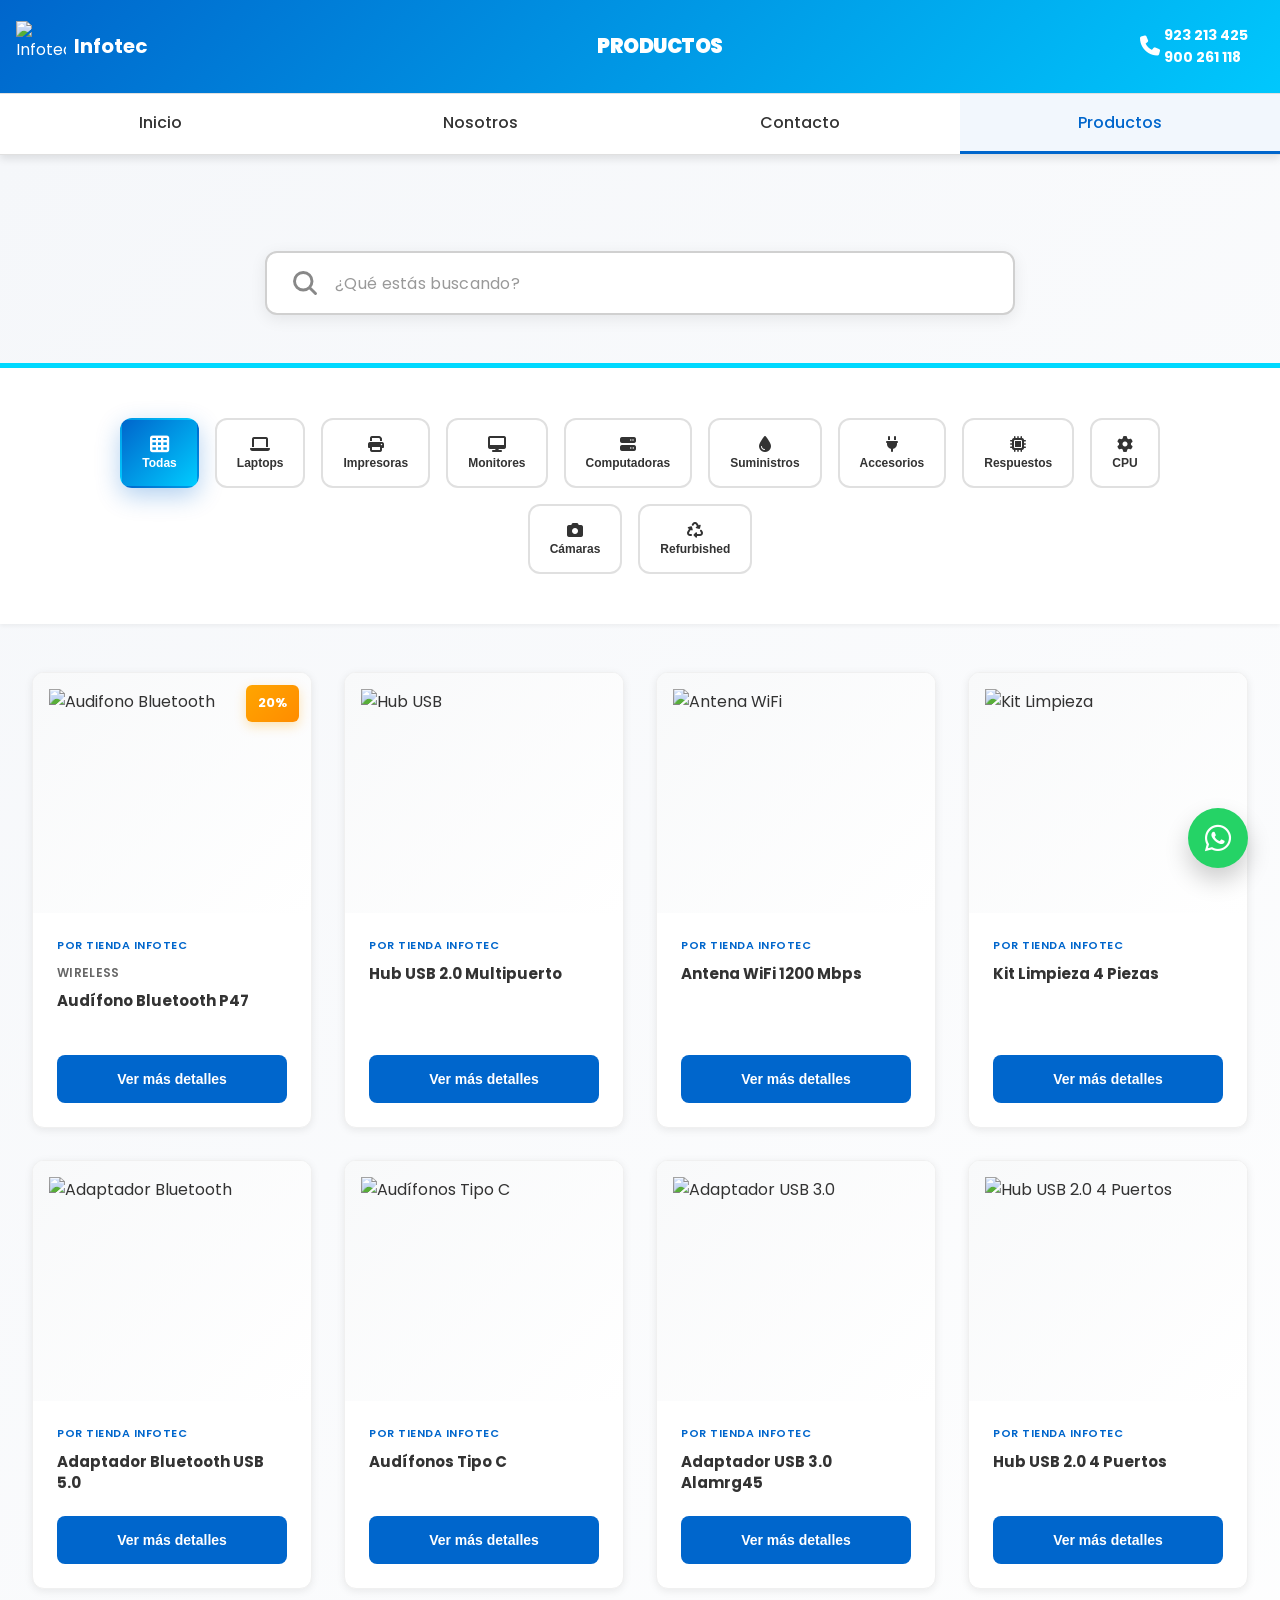
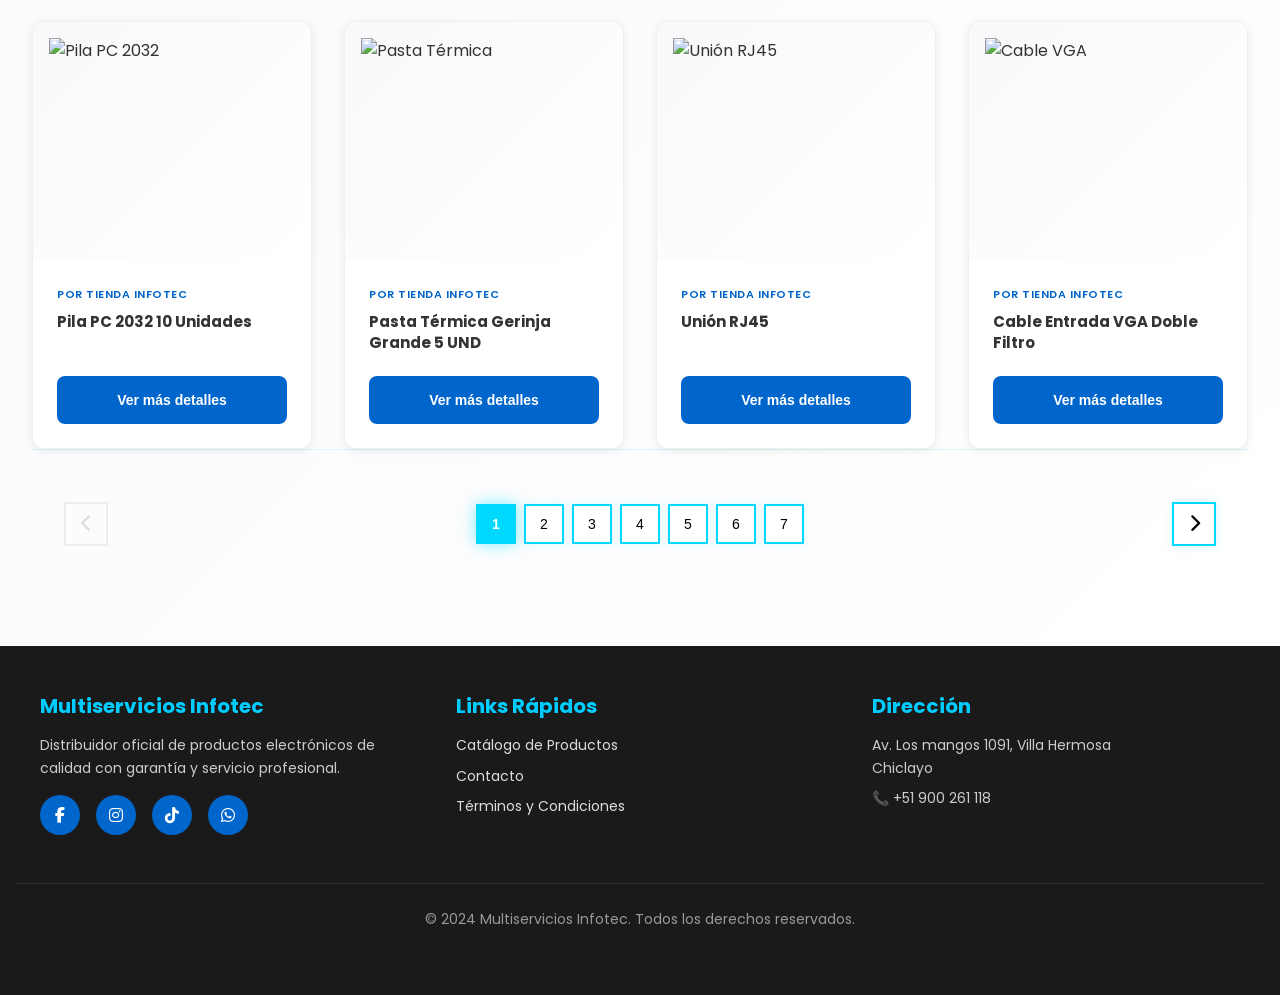
==== productos.html @ 7b27aab3 "Add files via upload" ====
<!DOCTYPE html>
<html lang="es">

<head>
    <meta charset="UTF-8">
    <meta name="viewport" content="width=device-width, initial-scale=1.0">
    <title>Catálogo de Productos - Multiservicios Infotec</title>
    <link rel="icon" href="img/logo.png" type="image/png">
    <link href="https://cdnjs.cloudflare.com/ajax/libs/font-awesome/6.4.0/css/all.min.css" rel="stylesheet">
    <link href="https://fonts.googleapis.com/css2?family=Poppins:wght@400;500;600;700&display=swap" rel="stylesheet">
    <link rel="stylesheet" href="css/style.css">
    <link rel="stylesheet" href="css/productos.css">
</head>

<body>
    <!-- HEADER CATALOGO -->
    <header class="header-catalogo">
        <div class="header-top">
            <div class="header-left">
                <button class="menu-toggle" id="menuToggle">
                    <i class="fas fa-bars"></i>
                </button>
                <a href="index.html" class="logo-link">
                    <img src="img/logo.png" alt="Infotec" class="header-logo">
                    <span class="brand-name">Infotec</span>
                </a>
            </div>

            <div class="header-center">
                <h2 class="catalog-title">PRODUCTOS</h2>
            </div>

            <div class="header-right">
                <a href="#" class="header-link">
                    <i class="fas fa-phone"> </i>
                    <span> 923 213 425  <br>  900 261 118</span>
                </a>
            </div>
        </div>

        <!-- NAVEGACIÓN -->
        <nav class="navbar" id="navbar">
            <ul>
                <li><a href="index.html">Inicio</a></li>
                <li><a href="index.html#nosotros">Nosotros</a></li>
                <li><a href="index.html#contacto">Contacto</a></li>
                 <li><a href="productos.html" class="active">Productos</a></li>
            </ul>
        </nav>
    </header>

    <!-- SECCIÓN PRODUCTOS -->
    <section class="products-section">
        <div class="catalog-container">
            <!-- BARRA DE BÚSQUEDA MEJORADA -->
            <div class="search-container">
                <div class="search-box">
                    <svg xmlns="http://www.w3.org/2000/svg" fill="none" viewBox="0 0 24 24" stroke-width="2.5" stroke="currentColor">
                        <path stroke-linecap="round" stroke-linejoin="round" d="M21 21l-5.197-5.197m0 0A7.5 7.5 0 105.196 5.196a7.5 7.5 0 0010.607 10.607Z" />
                    </svg>
                    <input type="text" id="searchInput" placeholder="¿Qué estás buscando?" autocomplete="off">
                </div>
            </div>

            <!-- FILTROS POR CATEGORÍA - DISEÑO HORIZONTAL -->
            <div class="categories-section">
                <div class="categories-section-content">
                    <div class="categories-container">
                        <button class="category-btn" data-filter="all">
                            <i class="fas fa-th"></i>
                            <span>Todas</span>
                        </button>
                        <button class="category-btn" data-filter="laptops">
                            <i class="fas fa-laptop"></i>
                            <span>Laptops</span>
                        </button>
                        <button class="category-btn" data-filter="impresoras">
                            <i class="fas fa-print"></i>
                            <span>Impresoras</span>
                        </button>
                        <button class="category-btn" data-filter="monitores">
                            <i class="fas fa-desktop"></i>
                            <span>Monitores</span>
                        </button>
                        <button class="category-btn" data-filter="computadoras">
                            <i class="fas fa-server"></i>
                            <span>Computadoras</span>
                        </button>
                        <button class="category-btn" data-filter="suministros">
                            <i class="fas fa-droplet"></i>
                            <span>Suministros</span>
                        </button>
                        <button class="category-btn" data-filter="accesorios">
                            <i class="fas fa-plug"></i>
                            <span>Accesorios</span>
                        </button>
                        <button class="category-btn" data-filter="respuestos">
                            <i class="fas fa-microchip"></i>
                            <span>Respuestos</span>
                        </button>
                        <button class="category-btn" data-filter="cpu">
                            <i class="fas fa-cog"></i>
                            <span>CPU</span>
                        </button>
                        <button class="category-btn" data-filter="camaras">
                            <i class="fas fa-camera"></i>
                            <span>Cámaras</span>
                        </button>
                        <button class="category-btn" data-filter="refurbished">
                            <i class="fas fa-recycle"></i>
                            <span>Refurbished</span>
                        </button>
                    </div>
                </div>
            </div>

            <!-- SECCIÓN REFURBISHED ESPECIAL -->
             <div id="refurbishedSection" class="refurbished-section">
                 <h2 class="refurbished-title">
                     <i class="fas fa-recycle"></i> Productos Refurbished
                 </h2>
                 <p class="refurbished-subtitle">Equipos reacondicionados de calidad a precios especiales</p>
                 
                 <!-- Laptops Refurbished -->
                 <div class="refurbished-category">
                     <h3 class="refurbished-category-title">
                         <i class="fas fa-laptop"></i> Laptops Refurbished
                     </h3>
                     <div class="refurbished-grid filled">

                         <div class="product-card" data-category="refurbished" data-refurbished-type="laptops" data-id="ref-lap-5"
                         data-images="img/refurbished/laptopasus3.jpeg|img/refurbished/laptopasus4.jpeg|img/refurbished/laptopasus5.jpeg">
                             <div class="product-header">
                                 <img src="img/refurbished/laptopasus.jpeg" alt="Laptop HP Refurbished">
                                 <div class="discount-badge">15%</div>
                             </div>
                             <div class="product-body">
                                 <p class="store-info">Por tienda Infotec</p>
                                 <p class="brand">ASUS</p>
                                 <h3 class="product-name">Laptop Core I5</h3>
                                 <p class="price">S/. 1300</p>
                                 <p class="product-description">Laptop Asus reacondicionada core i5. Garantía 6 meses.</p>
                                 <button class="buy-btn details-btn" data-id="ref-lap-5">Ver más detalles</button>
                             </div>
                         </div>

                         <div class="product-card" data-category="refurbished" data-refurbished-type="laptops" data-id="ref-lap-6">
                             <div class="product-header">
                                 <img src="img/refurbished/ASUSI5.webp" alt="Laptop HP Refurbished">
                                 <div class="discount-badge">15%</div>
                             </div>
                             <div class="product-body">
                                 <p class="store-info">Por tienda Infotec</p>
                                 <p class="brand">ASUS</p>
                                 <h3 class="product-name">Laptop Core I5</h3>
                                 <p class="price">S/. 2500</p>
                                 <p class="product-description">Laptop Asus reacondicionada core i5, 8GB RAM, 240GB SDD, RTX3050. Garantía 6 meses.</p>
                                 <button class="buy-btn details-btn" data-id="ref-lap-6">Ver más detalles</button>
                             </div>
                         </div>

                     </div>
                 </div>
                 
                 <!-- Impresoras Refurbished -->
                 <div class="refurbished-category">
                     <h3 class="refurbished-category-title">
                         <i class="fas fa-print"></i> Impresoras Refurbished
                     </h3>
                     <div class="refurbished-grid filled">
                         <div class="product-card" data-category="refurbished" data-refurbished-type="Impresoras" data-id="ref-imp-1">
                             <div class="product-header">
                                 <img src="img/refurbished/impresoraepson.webp" alt="Laptop Lenovo Refurbished">
                                 <div class="discount-badge">10%</div>
                             </div>
                             <div class="product-body">
                                 <p class="store-info">Por tienda Infotec</p>
                                 <p class="brand">EPSON</p>
                                 <h3 class="product-name">Impresora</h3>
                                 <p class="price"></p>
                                 <p class="product-description">Impresora brother reacondicionada. Garantía 6 meses.</p>
                                 <button class="buy-btn details-btn" data-id="ref-imp-1">Ver más detalles</button>
                             </div>
                         </div>


                         <div class="product-card" data-category="refurbished" data-refurbished-type="Impresoras" data-id="ref-imp-2">
                             <div class="product-header">
                                 <img src="img/refurbished/impresorabrother.webp" alt="Laptop Lenovo Refurbished">
                                 <div class="discount-badge">10%</div>
                             </div>
                             <div class="product-body">
                                 <p class="store-info">Por tienda Infotec</p>
                                 <p class="brand">LBROTHER</p>
                                 <h3 class="product-name">Impresora</h3>
                                 <p class="price"></p>
                                 <p class="product-description">Impresora brother reacondicionada. Garantía 6 meses.</p>
                                 <button class="buy-btn details-btn" data-id="ref-imp-2">Ver más detalles</button>
                             </div>
                         </div>

                     </div>
                 </div>
                 
                 <!-- Monitores Refurbished -->
                 <div class="refurbished-category">
                     <h3 class="refurbished-category-title">
                         <i class="fas fa-desktop"></i> Monitores Refurbished
                     </h3>
                     <div class="refurbished-grid filled">
                         <div class="product-card" data-category="refurbished" data-refurbished-type="Monitores" data-id="ref-mon-1">
                             <div class="product-header">
                                 <img src="img/refurbished/monitor1.webp" alt="Laptop Lenovo Refurbished">
                                 <div class="discount-badge">10%</div>
                             </div>
                             <div class="product-body">
                                 <p class="store-info">Por tienda Infotec</p>
                                 <p class="brand"></p>
                                 <h3 class="product-name">MONITOR AIO LG 24 - REFURBISHED</h3>
                                 <p class="price"></p>
                                 <p class="product-description">MONITOR AIO LG 24 PULGADAS INTEL COREi3 DE DECIMA GENERACION 4GB. Garantía 6 meses.</p>
                                 <button class="buy-btn details-btn" data-id="ref-mon-1">Ver más detalles</button>
                             </div>
                         </div>

                         <div class="product-card" data-category="refurbished" data-refurbished-type="Monitores" data-id="ref-mon-2">
                             <div class="product-header">
                                 <img src="img/refurbished/monitorsamsung1.webp" alt="Laptop Lenovo Refurbished">
                                 <div class="discount-badge">10%</div>
                             </div>
                             <div class="product-body">
                                 <p class="store-info">Por tienda Infotec</p>
                                 <p class="brand">SAMSUNG </p>
                                 <h3 class="product-name">MONITOR SAMSUNG - REFURBISHED </h3>
                                 <p class="price">S/. 125</p>
                                 <p class="product-description">MONITOR SAMSUNG DE 19 PULGADAS CON HDMI. Garantía 6 meses.</p>
                                 <button class="buy-btn details-btn" data-id="ref-mon-2">Ver más detalles</button>
                             </div>
                         </div>

                         <div class="product-card" data-category="refurbished" data-refurbished-type="Monitores" data-id="ref-mon-3">
                             <div class="product-header">
                                 <img src="img/refurbished/monitorlg.webp" alt="Laptop Lenovo Refurbished">
                                 <div class="discount-badge">10%</div>
                             </div>
                             <div class="product-body">
                                 <p class="store-info">Por tienda Infotec</p>
                                 <p class="brand">LG</p>
                                 <h3 class="product-name">MONITOR LG - REFURBISHED</h3>
                                 <p class="price">S/. 120</p>
                                 <p class="product-description">MONITOR LG DE 19.5 PULGADAS. Garantía 6 meses.</p>
                                 <button class="buy-btn details-btn" data-id="ref-mon-3">Ver más detalles</button>
                             </div>
                         </div>

                         <div class="product-card" data-category="refurbished" data-refurbished-type="Monitores" data-id="ref-mon-4">
                             <div class="product-header">
                                 <img src="img/refurbished/monitor3.webp" alt="Laptop Lenovo Refurbished">
                                 <div class="discount-badge">10%</div>
                             </div>
                             <div class="product-body">
                                 <p class="store-info">Por tienda Infotec</p>
                                 <p class="brand">SAMSUNG</p>
                                 <h3 class="product-name">MONITOR SAMSUMG-REFURBISHED</h3>
                                 <p class="price">S/. 120</p>
                                 <p class="product-description">MONITOR SAMSUNG 19 PULGADAS. Garantía 6 meses.</p>
                                 <button class="buy-btn details-btn" data-id="ref-mon-4">Ver más detalles</button>
                             </div>
                         </div>

                     </div>
                 </div>
                 
                 <!-- Computadoras Refurbished -->
                 <div class="refurbished-category">
                     <h3 class="refurbished-category-title">
                         <i class="fas fa-server"></i> Computadoras Refurbished
                     </h3>
                     <div class="refurbished-grid filled">
                         <div class="product-card" data-category="refurbished" data-refurbished-type="Computadoras" data-id="ref-comp-1">
                             <div class="product-header">
                                 <img src="img/refurbished/Computadoracompleta.jfif" alt="Laptop Lenovo Refurbished">
                                 <div class="discount-badge">10%</div>
                             </div>
                             <div class="product-body">
                                 <p class="store-info">Por tienda Infotec</p>
                                 <p class="brand">LG</p>
                                 <h3 class="product-name">COMPUTADORA COMPLETA LG - REFURBISHED</h3>
                                 <p class="price">S/. 250</p>
                                 <p class="product-description">Computadora Completa (PANTALLA Y CPU). Garantía 6 meses.</p>
                                 <button class="buy-btn details-btn" data-id="ref-comp-1">Ver más detalles</button>
                             </div>
                         </div>


                         <div class="product-card" data-category="refurbished" data-refurbished-type="Computadoras" data-id="ref-comp-2">
                             <div class="product-header">
                                 <img src="img/refurbished/computadora2.jfif" alt="Laptop Lenovo Refurbished">
                                 <div class="discount-badge">10%</div>
                             </div>
                             <div class="product-body">
                                 <p class="store-info">Por tienda Infotec</p>
                                 <p class="brand"> LG</p>
                                 <h3 class="product-name">COMPUTADORA - REFURBISHED</h3>
                                 <p class="price">S/. 550</p>
                                 <p class="product-description">COMPUTADORA COMPLETA (PANTALLA + CPU +teclado i mouse ). Garantía 6 meses.</p>
                                 <button class="buy-btn details-btn" data-id="ref-comp-2">Ver más detalles</button>
                             </div>
                         </div>
                     </div>
                 </div>

             </div>

             <!-- GRID DE PRODUCTOS CON CARRUSEL POR CATEGORÍA -->
             <div class="products-grid">

                <!-- ACCESORIOS -->
                <div class="product-card" data-category="accesorios" data-id="1"
                data-images="img/accesorios/audifonorojo.webp|img/accesorios/audifonoblanco.webp">
                    <div class="product-header">
                        <img src="img/accesorios/audifonoazul.webp" alt="Audifono Bluetooth">
                        <div class="discount-badge">20%</div>
                    </div>
                    <div class="product-body">
                        <p class="store-info">Por tienda Infotec</p>
                        <p class="brand">WIRELESS</p>
                        <h3 class="product-name">Audífono Bluetooth P47</h3>
                        <p class="price"></p>
                        <p class="product-description"> AUDIFONOS INALAMBRICOS DE DIVERSIDAD DE COLORES
                            - Duración de bateria de 6 horas
                            - Mayor alcance de conectividad
                            - Compatible con las normas ROHS
                        </p>
                        <button class="buy-btn details-btn" data-id="1">Ver más detalles</button>
                    </div>
                </div>

                <div class="product-card" data-category="accesorios" data-id="2">
                <div class="product-header">
                    <img src="img/accesorios/Hub USB 2.0 Multipuerto.webp" alt="Hub USB">
                    <div class="discount-badge"></div>
                </div>
                <div class="product-body">
                    <p class="store-info">Por tienda Infotec</p>
                    <p class="brand"></p>
                    <h3 class="product-name">Hub USB 2.0 Multipuerto</h3>
                    <p class="price"></p>
                    <p class="product-description">Hub USB 2.0 multipuerto con lector de tarjetas SD y Micro SD integrado.</p>
                    <button class="buy-btn details-btn" data-id="2">Ver más detalles</button>
                </div>
            </div>

            <div class="product-card" data-category="accesorios" data-id="3">
                <div class="product-header">
                    <img src="img/accesorios/Antena WiFi 1200 Mbps.webp" alt="Antena WiFi">
                    <div class="discount-badge"></div>
                </div>
                <div class="product-body">
                    <p class="store-info">Por tienda Infotec</p>
                    <p class="brand"></p>
                    <h3 class="product-name">Antena WiFi 1200 Mbps</h3>
                    <p class="price"></p>
                    <p class="product-description">Antena WiFi de alta velocidad 1200 Mbps para mejor conectividad.</p>
                    <button class="buy-btn details-btn" data-id="3">Ver más detalles</button>
                </div>
            </div>

            <div class="product-card" data-category="accesorios" data-id="4">
                <div class="product-header">
                    <img src="img/accesorios/Kit Limpieza 4 Piezas.webp" alt="Kit Limpieza">
                    <div class="discount-badge"></div>
                </div>
                <div class="product-body">
                    <p class="store-info">Por tienda Infotec</p>
                    <p class="brand"></p>
                    <h3 class="product-name">Kit Limpieza 4 Piezas</h3>
                    <p class="price"></p>
                    <p class="product-description">Kit de limpieza para equipos de 4 piezas.</p>
                    <button class="buy-btn details-btn" data-id="4">Ver más detalles</button>
                </div>
            </div>

            <div class="product-card" data-category="accesorios" data-id="5">
                <div class="product-header">
                    <img src="img/accesorios/Adaptador Bluetooth USB 5.0.jpg" alt="Adaptador Bluetooth">
                    <div class="discount-badge"></div>
                </div>
                <div class="product-body">
                    <p class="store-info">Por tienda Infotec</p>
                    <p class="brand"></p>
                    <h3 class="product-name">Adaptador Bluetooth USB 5.0</h3>
                    <p class="price"></p>
                    <p class="product-description">Adaptador Bluetooth USB 5.0 de alta velocidad.</p>
                    <button class="buy-btn details-btn" data-id="5">Ver más detalles</button>
                </div>
            </div>

            <div class="product-card" data-category="accesorios" data-id="6">
                <div class="product-header">
                    <img src="img/accesorios/Audífonos Tipo C.webp" alt="Audífonos Tipo C">
                    <div class="discount-badge"></div>
                </div>
                <div class="product-body">
                    <p class="store-info">Por tienda Infotec</p>
                    <p class="brand"></p>
                    <h3 class="product-name">Audífonos Tipo C</h3>
                    <p class="price"></p>
                    <p class="product-description">Audífonos con conexión USB Tipo C.</p>
                    <button class="buy-btn details-btn" data-id="6">Ver más detalles</button>
                </div>
            </div>

            <div class="product-card" data-category="accesorios" data-id="7">
                <div class="product-header">
                    <img src="img/accesorios/Adaptador USB 3.0 Alamrg45.webp" alt="Adaptador USB 3.0">
                    <div class="discount-badge"></div>
                </div>
                <div class="product-body">
                    <p class="store-info">Por tienda Infotec</p>
                    <p class="brand"></p>
                    <h3 class="product-name">Adaptador USB 3.0 Alamrg45</h3>
                    <p class="price"></p>
                    <p class="product-description">Adaptador USB 3.0 de alta velocidad.</p>
                    <button class="buy-btn details-btn" data-id="7">Ver más detalles</button>
                </div>
            </div>

            <div class="product-card" data-category="accesorios" data-id="8">
                <div class="product-header">
                    <img src="img/accesorios/Hub USB 2.0 4 Puertos.webp" alt="Hub USB 2.0 4 Puertos">
                    <div class="discount-badge"></div>
                </div>
                <div class="product-body">
                    <p class="store-info">Por tienda Infotec</p>
                    <p class="brand"></p>
                    <h3 class="product-name">Hub USB 2.0 4 Puertos</h3>
                    <p class="price"></p>
                    <p class="product-description">Hub USB 2.0 con 4 puertos.</p>
                    <button class="buy-btn details-btn" data-id="8">Ver más detalles</button>
                </div>
            </div>

            <div class="product-card" data-category="accesorios" data-id="9">
                <div class="product-header">
                    <img src="img/accesorios/Pila PC 2032.jpg" alt="Pila PC 2032">
                    <div class="discount-badge"></div>
                </div>
                <div class="product-body">
                    <p class="store-info">Por tienda Infotec</p>
                    <p class="brand"></p>
                    <h3 class="product-name">Pila PC 2032 10 Unidades</h3>
                    <p class="price"></p>
                    <p class="product-description">Pack de 10 pilas tipo moneda PC 2032.</p>
                    <button class="buy-btn details-btn" data-id="9">Ver más detalles</button>
                </div>
            </div>

            <div class="product-card" data-category="accesorios" data-id="10">
                <div class="product-header">
                    <img src="img/accesorios/Pasta Térmica Gerinja.jpg" alt="Pasta Térmica">
                    <div class="discount-badge"></div>
                </div>
                <div class="product-body">
                    <p class="store-info">Por tienda Infotec</p>
                    <p class="brand"></p>
                    <h3 class="product-name">Pasta Térmica Gerinja Grande 5 UND</h3>
                    <p class="price"></p>
                    <p class="product-description">Pasta térmica Gerinja en presentación grande x 5 unidades.</p>
                    <button class="buy-btn details-btn" data-id="10">Ver más detalles</button>
                </div>
            </div>

            <div class="product-card" data-category="accesorios" data-id="11">
                <div class="product-header">
                    <img src="img/accesorios/Conector de unión RJ45 para cables de red.webp" alt="Unión RJ45">
                    <div class="discount-badge"></div>
                </div>
                <div class="product-body">
                    <p class="store-info">Por tienda Infotec</p>
                    <p class="brand"></p>
                    <h3 class="product-name">Unión RJ45</h3>
                    <p class="price"></p>
                    <p class="product-description">Conector de unión RJ45 para cables de red.</p>
                    <button class="buy-btn details-btn" data-id="11">Ver más detalles</button>
                </div>
            </div>

            <div class="product-card" data-category="accesorios" data-id="12">
                <div class="product-header">
                    <img src="img/accesorios/Cable Entrada VGA Doble Filtro.jpg" alt="Cable VGA">
                    <div class="discount-badge"></div>
                </div>
                <div class="product-body">
                    <p class="store-info">Por tienda Infotec</p>
                    <p class="brand"></p>
                    <h3 class="product-name">Cable Entrada VGA Doble Filtro</h3>
                    <p class="price"></p>
                    <p class="product-description">Cable VGA de entrada con doble filtro.</p>
                    <button class="buy-btn details-btn" data-id="12">Ver más detalles</button>
                </div>
            </div>

            <div class="product-card" data-category="accesorios" data-id="13">
                <div class="product-header">
                    <img src="img/accesorios/Cable HDMI 1.5m Doble Filtro Full HD.webp" alt="Cable HDMI">
                    <div class="discount-badge"></div>
                </div>
                <div class="product-body">
                    <p class="store-info">Por tienda Infotec</p>
                    <p class="brand"></p>
                    <h3 class="product-name">Cable HDMI 1.5m Doble Filtro Full HD</h3>
                    <p class="price"></p>
                    <p class="product-description">Cable HDMI de 1.5 metros con doble filtro para transmisión Full HD.</p>
                    <button class="buy-btn details-btn" data-id="13">Ver más detalles</button>
                </div>
            </div>

            <div class="product-card" data-category="accesorios" data-id="14">
                <div class="product-header">
                    <img src="img/accesorios/Cable de entrada de poder.jpg" alt="Cable Power">
                    <div class="discount-badge"></div>
                </div>
                <div class="product-body">
                    <p class="store-info">Por tienda Infotec</p>
                    <p class="brand"></p>
                    <h3 class="product-name">Cable Entrada Power</h3>
                    <p class="price"></p>
                    <p class="product-description">Cable de entrada de poder estándar.</p>
                    <button class="buy-btn details-btn" data-id="14">Ver más detalles</button>
                </div>
            </div>

            <div class="product-card" data-category="accesorios" data-id="15">
                <div class="product-header">
                    <img src="img/accesorios/Cable Entrada Trébol Calidad Trillizo.jpg" alt="Cable Trébol">
                    <div class="discount-badge"></div>
                </div>
                <div class="product-body">
                    <p class="store-info">Por tienda Infotec</p>
                    <p class="brand"></p>
                    <h3 class="product-name">Cable Entrada Trébol Calidad Trillizo</h3>
                    <p class="price"></p>
                    <p class="product-description">Cable de entrada trébol de calidad trillizo.</p>
                    <button class="buy-btn details-btn" data-id="15">Ver más detalles</button>
                </div>
            </div>

            <div class="product-card" data-category="accesorios" data-id="16">
                <div class="product-header">
                    <img src="img/accesorios/Cable Entrada Tipo 8 Grueso.webp" alt="Cable Tipo 8">
                    <div class="discount-badge"></div>
                </div>
                <div class="product-body">
                    <p class="store-info">Por tienda Infotec</p>
                    <p class="brand"></p>
                    <h3 class="product-name">Cable Entrada Tipo 8 Grueso</h3>
                    <p class="price"></p>
                    <p class="product-description">Cable de entrada tipo 8 grueso y resistente.</p>
                    <button class="buy-btn details-btn" data-id="16">Ver más detalles</button>
                </div>
            </div>

            <div class="product-card" data-category="accesorios" data-id="17">
                <div class="product-header">
                    <img src="img/accesorios/Rack Enclosure 2.5 SATA USB 2.0.webp" alt="Rack Enclosure">
                    <div class="discount-badge"></div>
                </div>
                <div class="product-body">
                    <p class="store-info">Por tienda Infotec</p>
                    <p class="brand"></p>
                    <h3 class="product-name">Rack Enclosure 2.5 SATA USB 2.0</h3>
                    <p class="price"></p>
                    <p class="product-description">Rack enclosure para 2.5 SATA con conexión USB 2.0.</p>
                    <button class="buy-btn details-btn" data-id="17">Ver más detalles</button>
                </div>
            </div>

            <div class="product-card" data-category="accesorios" data-id="18">
                <div class="product-header">
                    <img src="img/accesorios/Skin 3D Para Laptop Hasta 15.6.jpg" alt="Skin 3D Laptop">
                    <div class="discount-badge"></div>
                </div>
                <div class="product-body">
                    <p class="store-info">Por tienda Infotec</p>
                    <p class="brand"></p>
                    <h3 class="product-name">Skin 3D Para Laptop Hasta 15.6</h3>
                    <p class="price"></p>
                    <p class="product-description">Protector de piel 3D para laptops hasta 15.6 pulgadas.</p>
                    <button class="buy-btn details-btn" data-id="18">Ver más detalles</button>
                </div>
            </div>

            <div class="product-card" data-category="accesorios" data-id="19">
                <div class="product-header">
                    <img src="img/accesorios/Protector Pantalla Laptop.jpg" alt="Protector Pantalla">
                    <div class="discount-badge"></div>
                </div>
                <div class="product-body">
                    <p class="store-info">Por tienda Infotec</p>
                    <p class="brand"></p>
                    <h3 class="product-name">Protector Pantalla Laptop 15.6</h3>
                    <p class="price"></p>
                    <p class="product-description">Protector de pantalla para laptop 15.6 pulgadas.</p>
                    <button class="buy-btn details-btn" data-id="19">Ver más detalles</button>
                </div>
            </div>

            <div class="product-card" data-category="accesorios" data-id="20">
                <div class="product-header">
                    <img src="img/accesorios/Protector Pantalla Laptop 14.jpg" alt="Protector Pantalla Laptop 14">
                    <div class="discount-badge"></div>
                </div>
                <div class="product-body">
                    <p class="store-info">Por tienda Infotec</p>
                    <p class="brand"></p>
                    <h3 class="product-name">Protector Pantalla Laptop 14</h3>
                    <p class="price"></p>
                    <p class="product-description">Protector de pantalla para laptop 14 pulgadas.</p>
                    <button class="buy-btn details-btn" data-id="20">Ver más detalles</button>
                </div>
            </div>

            <div class="product-card" data-category="accesorios" data-id="21">
                <div class="product-header">
                    <img src="img/accesorios/Adaptador USB Sonido 7.1 Con Regulador.webp" alt="Adaptador USB Sonido">
                    <div class="discount-badge"></div>
                </div>
                <div class="product-body">
                    <p class="store-info">Por tienda Infotec</p>
                    <p class="brand"></p>
                    <h3 class="product-name">Adaptador USB Sonido 7.1 Con Regulador</h3>
                    <p class="price"></p>
                    <p class="product-description">Adaptador USB de sonido 7.1 con regulador de volumen.</p>
                    <button class="buy-btn details-btn" data-id="21">Ver más detalles</button>
                </div>
            </div>

            <div class="product-card" data-category="accesorios" data-id="22">
                <div class="product-header">
                    <img src="img/accesorios/Mouse Óptico Con Puerto USB.webp" alt="Mouse Óptico">
                    <div class="discount-badge"></div>
                </div>
                <div class="product-body">
                    <p class="store-info">Por tienda Infotec</p>
                    <p class="brand"></p>
                    <h3 class="product-name">Mouse Óptico Con Puerto USB</h3>
                    <p class="price"></p>
                    <p class="product-description">Mouse óptico con puerto USB.</p>
                    <button class="buy-btn details-btn" data-id="22">Ver más detalles</button>
                </div>
            </div>

            <div class="product-card" data-category="accesorios" data-id="23">
                <div class="product-header">
                    <img src="img/accesorios/Funda Laptop Cuerina 3D 15.6 Doble Acolchado.jpg" alt="Funda Laptop">
                    <div class="discount-badge"></div>
                </div>
                <div class="product-body">
                    <p class="store-info">Por tienda Infotec</p>
                    <p class="brand"></p>
                    <h3 class="product-name">Funda Laptop Cuerina 3D 15.6 Doble Acolchado</h3>
                    <p class="price"></p>
                    <p class="product-description">Funda de laptop en cuerina 3D 15.6 con doble acolchado.</p>
                    <button class="buy-btn details-btn" data-id="23">Ver más detalles</button>
                </div>
            </div>

            <div class="product-card" data-category="accesorios" data-id="24">
                <div class="product-header">
                    <img src="img/accesorios/Conector RJ45 CAT AT5E Económico.webp" alt="Conector RJ45">
                    <div class="discount-badge"></div>
                </div>
                <div class="product-body">
                    <p class="store-info">Por tienda Infotec</p>
                    <p class="brand"></p>
                    <h3 class="product-name">Conector RJ45 CAT AT5E Económico x 100</h3>
                    <p class="price"></p>
                    <p class="product-description">Pack de 100 conectores RJ45 CAT5E económicos.</p>
                    <button class="buy-btn details-btn" data-id="24">Ver más detalles</button>
                </div>
            </div>

            <div class="product-card" data-category="accesorios" data-id="25">
                <div class="product-header">
                    <img src="img/accesorios/Cable USB Macho Macho.webp" alt="Cable USB Macho">
                    <div class="discount-badge"></div>
                </div>
                <div class="product-body">
                    <p class="store-info">Por tienda Infotec</p>
                    <p class="brand"></p>
                    <h3 class="product-name">Cable USB Macho Macho 0.30 CM</h3>
                    <p class="price"></p>
                    <p class="product-description">Cable USB macho-macho de 0.30 cm.</p>
                    <button class="buy-btn details-btn" data-id="25">Ver más detalles</button>
                </div>
            </div>

            <div class="product-card" data-category="accesorios" data-id="26">
                <div class="product-header">
                    <img src="img/accesorios/Barra Sonido Bluetooth 42cm.webp" alt="Barra Sonido">
                    <div class="discount-badge"></div>
                </div>
                <div class="product-body">
                    <p class="store-info">Por tienda Infotec</p>
                    <p class="brand"></p>
                    <h3 class="product-name">Barra Sonido Bluetooth 42cm</h3>
                    <p class="price"></p>
                    <p class="product-description">Barra de sonido con Bluetooth de 42cm de largo.</p>
                    <button class="buy-btn details-btn" data-id="26">Ver más detalles</button>
                </div>
            </div>

            <div class="product-card" data-category="accesorios" data-id="27">
                <div class="product-header">
                    <img src="img/accesorios/Cable USB Impresora.jpg" alt="Cable USB Impresora">
                    <div class="discount-badge"></div>
                </div>
                <div class="product-body">
                    <p class="store-info">Por tienda Infotec</p>
                    <p class="brand"></p>
                    <h3 class="product-name">Cable USB Impresora 1.50 MT</h3>
                    <p class="price"></p>
                    <p class="product-description">Cable de datos USB para impresora de 1.50 metros.</p>
                    <button class="buy-btn details-btn" data-id="27">Ver más detalles</button>
                </div>
            </div>

            <!-- LAPTOPS -->
            <div class="product-card" data-category="laptops" data-id="46">
                <div class="product-header">
                    <img src="img/laptos/Laptop Lenovo Intel Core i3.webp" alt="Laptop Lenovo">
                    <div class="discount-badge"></div>
                </div>
                <div class="product-body">
                    <p class="store-info">Por tienda Infotec</p>
                    <p class="brand"></p>
                    <h3 class="product-name">Laptop Lenovo Intel Core i3/M 370</h3>
                    <p class="price"></p>
                    <p class="product-description">Laptop Lenovo con procesador Intel Core i3, 4GB RAM, 320GB HDD.</p>
                    <button class="buy-btn details-btn" data-id="46">Ver más detalles</button>
                </div>
            </div>

            <div class="product-card" data-category="laptops" data-id="47">
                <div class="product-header">
                    <img src="img/laptos/Laptop HP Intel Celeron 2GB" alt="Laptop HP">
                    <div class="discount-badge"></div>
                </div>
                <div class="product-body">
                    <p class="store-info">Por tienda Infotec</p>
                    <p class="brand"></p>
                    <h3 class="product-name">Laptop HP Intel Celeron 2GB</h3>
                    <p class="price"></p>
                    <p class="product-description">Laptop HP con procesador Celeron, 2GB RAM, 500GB HDD.</p>
                    <button class="buy-btn details-btn" data-id="47">Ver más detalles</button>
                </div>
            </div>

            <div class="product-card" data-category="laptops" data-id="48">
                <div class="product-header">
                    <img src="img/laptos/Laptop Lenovo Celeron 4GB RAM.jpg" alt="Laptop Lenovo Celeron">
                    <div class="discount-badge"></div>
                </div>
                <div class="product-body">
                    <p class="store-info">Por tienda Infotec</p>
                    <p class="brand"></p>
                    <h3 class="product-name">Laptop Lenovo Celeron 4GB RAM 1TB</h3>
                    <p class="price"></p>
                    <p class="product-description">Laptop Lenovo con procesador Celeron, 4GB RAM, 1TB HDD.</p>
                    <button class="buy-btn details-btn" data-id="48">Ver más detalles</button>
                </div>
            </div>

            <div class="product-card" data-category="laptops" data-id="49">
                <div class="product-header">
                    <img src="img/laptos/Laptop Dell Intel Core i3.jpg" alt="Laptop Dell">
                    <div class="discount-badge"></div>
                </div>
                <div class="product-body">
                    <p class="store-info">Por tienda Infotec</p>
                    <p class="brand"></p>
                    <h3 class="product-name">Laptop Dell Intel Core i5 7200U</h3>
                    <p class="price"></p>
                    <p class="product-description">Laptop Dell con procesador Core i5 7200U, 8GB RAM, 1TB HDD.</p>
                    <button class="buy-btn details-btn" data-id="49">Ver más detalles</button>
                </div>
            </div>

            <div class="product-card" data-category="laptops" data-id="50">
                <div class="product-header">
                    <img src="img/laptos/Laptop Dell Intel Core i5.avif" alt="Laptop Dell Core i3">
                    <div class="discount-badge"></div>
                </div>
                <div class="product-body">
                    <p class="store-info">Por tienda Infotec</p>
                    <p class="brand"></p>
                    <h3 class="product-name">Laptop Dell Intel Core i3 7020U</h3>
                    <p class="price"></p>
                    <p class="product-description">Laptop Dell con procesador Core i3 7020U, 8GB RAM, 1TB HDD.</p>
                    <button class="buy-btn details-btn" data-id="50">Ver más detalles</button>
                </div>
            </div>

            <div class="product-card" data-category="laptops" data-id="51">
                <div class="product-header">
                    <img src="img/laptos/Laptop Lenovo Intel Core i7.png" alt="Laptop Lenovo Core i7">
                    <div class="discount-badge"></div>
                </div>
                <div class="product-body">
                    <p class="store-info">Por tienda Infotec</p>
                    <p class="brand"></p>
                    <h3 class="product-name">Laptop Lenovo Intel Core i7 8550U</h3>
                    <p class="price"></p>
                    <p class="product-description">Laptop Lenovo con procesador Core i7 8550U, 12GB RAM, 240GB SSD, 2GB Video.</p>
                    <button class="buy-btn details-btn" data-id="51">Ver más detalles</button>
                </div>
            </div>

            <div class="product-card" data-category="laptops" data-id="52">
                <div class="product-header">
                    <img src="img/laptos/Laptop Lenovo Intel Core i3.webp" alt="Laptop Lenovo Core i3">
                    <div class="discount-badge"></div>
                </div>
                <div class="product-body">
                    <p class="store-info">Por tienda Infotec</p>
                    <p class="brand"></p>
                    <h3 class="product-name">Laptop Lenovo Core i3 6006U 8GB</h3>
                    <p class="price"></p>
                    <p class="product-description">Laptop Lenovo con procesador Core i3 6006U, 8GB RAM, 1TB HDD.</p>
                    <button class="buy-btn details-btn" data-id="52">Ver más detalles</button>
                </div>
            </div>

            <!-- CPU / COMPUTADORAS -->
            <div class="product-card" data-category="computadoras" data-id="57">
                <div class="product-header">
                    <img src="img/computadoras/computadora hpns8cc.jfif" alt="Computadora HP">
                    <div class="discount-badge"></div>
                </div>
                <div class="product-body">
                    <p class="store-info">Por tienda Infotec</p>
                    <p class="brand"></p>
                    <h3 class="product-name">Computadora HP NS:8CC853W5S</h3>
                    <p class="price"></p>
                    <p class="product-description">Computadora HP de escritorio.</p>
                    <button class="buy-btn details-btn" data-id="57">Ver más detalles</button>
                </div>
            </div>

            <div class="product-card" data-category="computadoras" data-id="58">
                <div class="product-header">
                    <img src="img/computadoras/Case ATX Jupiter K04.jpg" alt="Case ATX">
                    <div class="discount-badge"></div>
                </div>
                <div class="product-body">
                    <p class="store-info">Por tienda Infotec</p>
                    <p class="brand"></p>
                    <h3 class="product-name">Case ATX Jupiter K04</h3>
                    <p class="price"></p>
                    <p class="product-description">Case ATX Jupiter K04 para torre de computadora.</p>
                    <button class="buy-btn details-btn" data-id="58">Ver más detalles</button>
                </div>
            </div>

            <div class="product-card" data-category="computadoras" data-id="60">
                <div class="product-header">
                    <img src="img/computadoras/Case E-ATX Snake C482TG.webp" alt="Case E-ATX">
                    <div class="discount-badge"></div>
                </div>
                <div class="product-body">
                    <p class="store-info">Por tienda Infotec</p>
                    <p class="brand"></p>
                    <h3 class="product-name">Case E-ATX Snake C482TG</h3>
                    <p class="price"></p>
                    <p class="product-description">Case E-ATX Snake C482TG.</p>
                    <button class="buy-btn details-btn" data-id="60">Ver más detalles</button>
                </div>
            </div>

            <div class="product-card" data-category="computadoras" data-id="61">
                <div class="product-header">
                    <img src="img/computadoras/Case ATX Fish Tank C708.jpg" alt="Case Fish Tank">
                    <div class="discount-badge"></div>
                </div>
                <div class="product-body">
                    <p class="store-info">Por tienda Infotec</p>
                    <p class="brand"></p>
                    <h3 class="product-name">Case ATX Fish Tank C708</h3>
                    <p class="price"></p>
                    <p class="product-description">Case ATX Fish Tank C708.</p>
                    <button class="buy-btn details-btn" data-id="61">Ver más detalles</button>
                </div>
            </div>

            <div class="product-card" data-category="computadoras" data-id="62">
                <div class="product-header">
                    <img src="img/computadoras/Case ATX Fish Tank C708 V2.webp" alt="Case Fish Tank V2">
                    <div class="discount-badge"></div>
                </div>
                <div class="product-body">
                    <p class="store-info">Por tienda Infotec</p>
                    <p class="brand"></p>
                    <h3 class="product-name">Case ATX Fish Tank C708 V2</h3>
                    <p class="price"></p>
                    <p class="product-description">Case ATX Fish Tank C708 V2.</p>
                    <button class="buy-btn details-btn" data-id="62">Ver más detalles</button>
                </div>
            </div>

            <!-- MONITORES -->
            <div class="product-card" data-category="monitores" data-id="113">
                <div class="product-header">
                    <img src="img/monitores/Monitor Full HD 120Hz.jfif" alt="Monitor Full HD">
                    <div class="discount-badge"></div>
                </div>
                <div class="product-body">
                    <p class="store-info">Por tienda Infotec</p>
                    <p class="brand"></p>
                    <h3 class="product-name">Monitor Full HD 120Hz</h3>
                    <p class="price"></p>
                    <p class="product-description">Monitor Full HD con tecnología 120Hz, ideal para trabajo y entretenimiento.</p>
                    <button class="buy-btn details-btn" data-id="113">Ver más detalles</button>
                </div>
            </div>

            <div class="product-card" data-category="monitores" data-id="114">
                <div class="product-header">
                    <img src="img/monitores/Monitor Full HD Curvo 100Hz.avif" alt="Monitor Curvo">
                    <div class="discount-badge"></div>
                </div>
                <div class="product-body">
                    <p class="store-info">Por tienda Infotec</p>
                    <p class="brand"></p>
                    <h3 class="product-name">Monitor Full HD Curvo 100Hz</h3>
                    <p class="price"></p>
                    <p class="product-description">Monitor Full HD curvo con 100Hz de frecuencia de actualización.</p>
                    <button class="buy-btn details-btn" data-id="114">Ver más detalles</button>
                </div>
            </div>

            <div class="product-card" data-category="monitores" data-id="115">
                <div class="product-header">
                    <img src="img/monitores/Monitor Full HD 120Hz RGB.webp" alt="Monitor RGB">
                    <div class="discount-badge"></div>
                </div>
                <div class="product-body">
                    <p class="store-info">Por tienda Infotec</p>
                    <p class="brand"></p>
                    <h3 class="product-name">Monitor Full HD 120Hz RGB</h3>
                    <p class="price"></p>
                    <p class="product-description">Monitor Full HD 120Hz con iluminación RGB personalizable.</p>
                    <button class="buy-btn details-btn" data-id="115">Ver más detalles</button>
                </div>
            </div>

            <!-- SUMINISTROS -->
            <div class="product-card" data-category="suministros" data-id="162">
                <div class="product-header">
                    <img src="img/suministros/Tinta Epson 127ML Black.jpg" alt="Tinta Epson Black">
                    <div class="discount-badge"></div>
                </div>
                <div class="product-body">
                    <p class="store-info">Por tienda Infotec</p>
                    <p class="brand"></p>
                    <h3 class="product-name">Tinta Epson 127ML Black</h3>
                    <p class="price"></p>
                    <p class="product-description">Tinta Epson de alta calidad 127ML color negro.</p>
                    <button class="buy-btn details-btn" data-id="162">Ver más detalles</button>
                </div>
            </div>

            <div class="product-card" data-category="suministros" data-id="163">
                <div class="product-header">
                    <img src="img/suministros/Tinta Epson 70ML Cyan.webp" alt="Tinta Epson Cyan">
                    <div class="discount-badge"></div>
                </div>
                <div class="product-body">
                    <p class="store-info">Por tienda Infotec</p>
                    <p class="brand"></p>
                    <h3 class="product-name">Tinta Epson 70ML Cyan</h3>
                    <p class="price"></p>
                    <p class="product-description">Tinta Epson 70ML color cian de alto rendimiento.</p>
                    <button class="buy-btn details-btn" data-id="163">Ver más detalles</button>
                </div>
            </div>

            <div class="product-card" data-category="suministros" data-id="164">
                <div class="product-header">
                    <img src="img/suministros/Tinta Epson 70ML Magenta.webp" alt="Tinta Epson Magenta">
                    <div class="discount-badge"></div>
                </div>
                <div class="product-body">
                    <p class="store-info">Por tienda Infotec</p>
                    <p class="brand"></p>
                    <h3 class="product-name">Tinta Epson 70ML Magenta</h3>
                    <p class="price"></p>
                    <p class="product-description">Tinta Epson 70ML color magenta.</p>
                    <button class="buy-btn details-btn" data-id="164">Ver más detalles</button>
                </div>
            </div>

            <div class="product-card" data-category="suministros" data-id="165">
                <div class="product-header">
                    <img src="img/suministros/Tinta Epson 70ML Yellow.webp" alt="Tinta Epson Yellow">
                    <div class="discount-badge"></div>
                </div>
                <div class="product-body">
                    <p class="store-info">Por tienda Infotec</p>
                    <p class="brand"></p>
                    <h3 class="product-name">Tinta Epson 70ML Yellow</h3>
                    <p class="price"></p>
                    <p class="product-description">Tinta Epson 70ML color amarillo.</p>
                    <button class="buy-btn details-btn" data-id="165">Ver más detalles</button>
                </div>
            </div>

            <!-- CÁMARAS -->

            <div class="product-card" data-category="camaras" data-id="116">
                <div class="product-header">
                    <img src="img/camaras/Webcam W04 Blanco 640x480 Con Mic.jpg" alt="Webcam W04 Blanco">
                    <div class="discount-badge"></div>
                </div>
                <div class="product-body">
                    <p class="store-info">Por tienda Infotec</p>
                    <p class="brand"></p>
                    <h3 class="product-name">Webcam W04 Blanco 640x480 Con Mic</h3>
                    <p class="price"></p>
                    <p class="product-description">Cámara web W04 blanco 640x480 con micrófono.</p>
                    <button class="buy-btn details-btn" data-id="116">Ver más detalles</button>
                </div>
            </div>

            <div class="product-card" data-category="camaras" data-id="117">
                <div class="product-header">
                    <img src="img/camaras/Cámara web W04 negro 640x480 con micrófono.png" alt="Webcam W04 Negro">
                    <div class="discount-badge"></div>
                </div>
                <div class="product-body">
                    <p class="store-info">Por tienda Infotec</p>
                    <p class="brand"></p>
                    <h3 class="product-name">Webcam W04 Negro 640x480 Con Mic</h3>
                    <p class="price"></p>
                    <p class="product-description">Cámara web W04 negro 640x480 con micrófono.</p>
                    <button class="buy-btn details-btn" data-id="117">Ver más detalles</button>
                </div>
            </div>

            <!-- ACCESORIOS ADICIONALES -->
            <div class="product-card" data-category="accesorios" data-id="30">
                <div class="product-header">
                    <img src="img/accesorios/Memoria USB DE-BM 16GB.jpg" alt="Memoria USB">
                    <div class="discount-badge"></div>
                </div>
                <div class="product-body">
                    <p class="store-info">Por tienda Infotec</p>
                    <p class="brand"></p>
                    <h3 class="product-name">Memoria USB DE-BM 16GB</h3>
                    <p class="price"></p>
                    <p class="product-description">Memoria USB 16GB de alta velocidad.</p>
                    <button class="buy-btn details-btn" data-id="30">Ver más detalles</button>
                </div>
            </div>

            <div class="product-card" data-category="accesorios" data-id="32">
                <div class="product-header">
                    <img src="img/accesorios/USB 32GB Bossney.jfif" alt="USB 32GB">
                    <div class="discount-badge"></div>
                </div>
                <div class="product-body">
                    <p class="store-info">Por tienda Infotec</p>
                    <p class="brand"></p>
                    <h3 class="product-name">USB 32GB Bossney</h3>
                    <p class="price"></p>
                    <p class="product-description">Memoria USB de 32GB Bossney.</p>
                    <button class="buy-btn details-btn" data-id="32">Ver más detalles</button>
                </div>
            </div>

            <div class="product-card" data-category="accesorios" data-id="33">
                <div class="product-header">
                    <img src="img/accesorios/Audífonos DE-A1979M Dexbo.webp" alt="Audífonos Dexbo">
                    <div class="discount-badge"></div>
                </div>
                <div class="product-body">
                    <p class="store-info">Por tienda Infotec</p>
                    <p class="brand"></p>
                    <h3 class="product-name">Audífonos DE-A1979M Dexbo</h3>
                    <p class="price"></p>
                    <p class="product-description">Audífonos Dexbo modelo DE-A1979M.</p>
                    <button class="buy-btn details-btn" data-id="33">Ver más detalles</button>
                </div>
            </div>

            <div class="product-card" data-category="accesorios" data-id="34">
                <div class="product-header">
                    <img src="img/accesorios/Cable Conector V8 KSC-982V8Micro.avif" alt="Cable V8">
                    <div class="discount-badge"></div>
                </div>
                <div class="product-body">
                    <p class="store-info">Por tienda Infotec</p>
                    <p class="brand"></p>
                    <h3 class="product-name">Cable Conector V8 KSC-982V8Micro</h3>
                    <p class="price"></p>
                    <p class="product-description">Cable conector V8 Micro.</p>
                    <button class="buy-btn details-btn" data-id="34">Ver más detalles</button>
                </div>
            </div>

            <div class="product-card" data-category="accesorios" data-id="35">
                <div class="product-header">
                    <img src="img/accesorios/Cargador Tipo C Para Celular.webp" alt="Cargador Tipo C">
                    <div class="discount-badge"></div>
                </div>
                <div class="product-body">
                    <p class="store-info">Por tienda Infotec</p>
                    <p class="brand"></p>
                    <h3 class="product-name">Cargador Tipo C Para Celular</h3>
                    <p class="price"></p>
                    <p class="product-description">Cargador USB Tipo C para celular.</p>
                    <button class="buy-btn details-btn" data-id="35">Ver más detalles</button>
                </div>
            </div>

            <div class="product-card" data-category="accesorios" data-id="36">
                <div class="product-header">
                    <img src="img/accesorios/Cargador Cable Tipo C Redd.webp" alt="Cargador Tipo C Redd">
                    <div class="discount-badge"></div>
                </div>
                <div class="product-body">
                    <p class="store-info">Por tienda Infotec</p>
                    <p class="brand"></p>
                    <h3 class="product-name">Cargador Cable Tipo C Redd</h3>
                    <p class="price"></p>
                    <p class="product-description">Cargador con cable Tipo C marca Redd.</p>
                    <button class="buy-btn details-btn" data-id="36">Ver más detalles</button>
                </div>
            </div>

            <div class="product-card" data-category="accesorios" data-id="37">
                <div class="product-header">
                    <img src="img/accesorios/Cargador Turbo XA6118.webp" alt="Cargador Turbo">
                    <div class="discount-badge"></div>
                </div>
                <div class="product-body">
                    <p class="store-info">Por tienda Infotec</p>
                    <p class="brand"></p>
                    <h3 class="product-name">Cargador Turbo XA6118 A+C 6.2A 80W</h3>
                    <p class="price"></p>
                    <p class="product-description">Cargador rápido XA6118 con puertos A+C, 6.2A, 80W.</p>
                    <button class="buy-btn details-btn" data-id="37">Ver más detalles</button>
                </div>
            </div>

            <div class="product-card" data-category="accesorios" data-id="38">
                <div class="product-header">
                    <img src="img/accesorios/Cable Datos 3 en 1.jpg" alt="Cable 3 en 1">
                    <div class="discount-badge"></div>
                </div>
                <div class="product-body">
                    <p class="store-info">Por tienda Infotec</p>
                    <p class="brand"></p>
                    <h3 class="product-name">Cable Datos 3 en 1</h3>
                    <p class="price"></p>
                    <p class="product-description">Cable de datos 3 en 1 multiconector.</p>
                    <button class="buy-btn details-btn" data-id="38">Ver más detalles</button>
                </div>
            </div>

            <div class="product-card" data-category="accesorios" data-id="39">
                <div class="product-header">
                    <img src="img/accesorios/Mouse Con Cable Bossney.jfif" alt="Mouse Cable Bossney">
                    <div class="discount-badge"></div>
                </div>
                <div class="product-body">
                    <p class="store-info">Por tienda Infotec</p>
                    <p class="brand"></p>
                    <h3 class="product-name">Mouse Con Cable Bossney</h3>
                    <p class="price"></p>
                    <p class="product-description">Mouse alámbrico Bossney.</p>
                    <button class="buy-btn details-btn" data-id="39">Ver más detalles</button>
                </div>
            </div>

            <div class="product-card" data-category="accesorios" data-id="40">
                <div class="product-header">
                    <img src="img/accesorios/Mouse Con Cable Ewtto.jpg" alt="Mouse Cable Ewtto">
                    <div class="discount-badge"></div>
                </div>
                <div class="product-body">
                    <p class="store-info">Por tienda Infotec</p>
                    <p class="brand"></p>
                    <h3 class="product-name">Mouse Con Cable Ewtto</h3>
                    <p class="price"></p>
                    <p class="product-description">Mouse alámbrico Ewtto.</p>
                    <button class="buy-btn details-btn" data-id="40">Ver más detalles</button>
                </div>
            </div>

            <div class="product-card" data-category="accesorios" data-id="41">
                <div class="product-header">
                    <img src="img/accesorios/Mouse Inalámbrico A-311.webp" alt="Mouse Inalámbrico">
                    <div class="discount-badge"></div>
                </div>
                <div class="product-body">
                    <p class="store-info">Por tienda Infotec</p>
                    <p class="brand"></p>
                    <h3 class="product-name">Mouse Inalámbrico A-311</h3>
                    <p class="price"></p>
                    <p class="product-description">Mouse inalámbrico modelo A-311.</p>
                    <button class="buy-btn details-btn" data-id="41">Ver más detalles</button>
                </div>
            </div>

            <div class="product-card" data-category="accesorios" data-id="42">
                <div class="product-header">
                    <img src="img/accesorios/Audífonos Inalámbricos TWS Ewtto.jpg" alt="Audífonos TWS">
                    <div class="discount-badge"></div>
                </div>
                <div class="product-body">
                    <p class="store-info">Por tienda Infotec</p>
                    <p class="brand"></p>
                    <h3 class="product-name">Audífonos Inalámbricos TWS Ewtto</h3>
                    <p class="price"></p>
                    <p class="product-description">Audífonos inalámbricos TWS Ewtto.</p>
                    <button class="buy-btn details-btn" data-id="42">Ver más detalles</button>
                </div>
            </div>

            <div class="product-card" data-category="accesorios" data-id="43">
                <div class="product-header">
                    <img src="img/accesorios/Teclado K7300-A7.webp" alt="Teclado">
                    <div class="discount-badge"></div>
                </div>
                <div class="product-body">
                    <p class="store-info">Por tienda Infotec</p>
                    <p class="brand"></p>
                    <h3 class="product-name">Teclado K7300-A7</h3>
                    <p class="price"></p>
                    <p class="product-description">Teclado multimedia K7300-A7.</p>
                    <button class="buy-btn details-btn" data-id="43">Ver más detalles</button>
                </div>
            </div>

            <div class="product-card" data-category="accesorios" data-id="44">
                <div class="product-header">
                    <img src="img/accesorios/Mouse G-05 Bossney.webp" alt="Mouse Bossney G-05">
                    <div class="discount-badge"></div>
                </div>
                <div class="product-body">
                    <p class="store-info">Por tienda Infotec</p>
                    <p class="brand"></p>
                    <h3 class="product-name">Mouse G-05 Bossney</h3>
                    <p class="price"></p>
                    <p class="product-description">Mouse Bossney modelo G-05.</p>
                    <button class="buy-btn details-btn" data-id="44">Ver más detalles</button>
                </div>
            </div>

            <!-- de aqui en adelante -->

            <div class="product-card" data-category="accesorios" data-id="53">
                <div class="product-header">
                    <img src="img/accesorios/Pad Mouse Gel.webp" alt="Pad Mouse Gel">
                    <div class="discount-badge"></div>
                </div>
                <div class="product-body">
                    <p class="store-info">Por tienda Infotec</p>
                    <p class="brand"></p>
                    <h3 class="product-name">Pad Mouse Gel</h3>
                    <p class="price"></p>
                    <p class="product-description">Alfombrilla para mouse con gel.</p>
                    <button class="buy-btn details-btn" data-id="53">Ver más detalles</button>
                </div>
            </div>


            <div class="product-card" data-category="accesorios" data-id="55">
                <div class="product-header">
                    <img src="img/accesorios/Mando PC Ucom704.jfif" alt="Mando PC">
                    <div class="discount-badge"></div>
                </div>
                <div class="product-body">
                    <p class="store-info">Por tienda Infotec</p>
                    <p class="brand"></p>
                    <h3 class="product-name">Mando PC Ucom704</h3>
                    <p class="price"></p>
                    <p class="product-description">Controlador para PC Ucom704.</p>
                    <button class="buy-btn details-btn" data-id="55">Ver más detalles</button>
                </div>
            </div>

            <!-- PARTE 2 - SUMINISTROS (TINTAS) -->
            <div class="product-card" data-category="suministros" data-id="201">
                <div class="product-header">
                    <img src="img/suministros/Tinta Universal 1 Litro Cyan.webp" alt="Tinta Universal Cyan">
                    <div class="discount-badge"></div>
                </div>
                <div class="product-body">
                    <p class="store-info">Por tienda Infotec</p>
                    <p class="brand"></p>
                    <h3 class="product-name">Tinta Universal 1 Litro Cyan</h3>
                    <p class="price"></p>
                    <p class="product-description">Tinta universal compatible 1 litro color cyan.</p>
                    <button class="buy-btn details-btn" data-id="201">Ver más detalles</button>
                </div>
            </div>

            <div class="product-card" data-category="suministros" data-id="202">
                <div class="product-header">
                    <img src="img/suministros/Tinta Universal 1 Litro Magenta.jpg" alt="Tinta Universal Magenta">
                    <div class="discount-badge"></div>
                </div>
                <div class="product-body">
                    <p class="store-info">Por tienda Infotec</p>
                    <p class="brand"></p>
                    <h3 class="product-name">Tinta Universal 1 Litro Magenta</h3>
                    <p class="price"></p>
                    <p class="product-description">Tinta universal compatible 1 litro color magenta.</p>
                    <button class="buy-btn details-btn" data-id="202">Ver más detalles</button>
                </div>
            </div>

            <div class="product-card" data-category="suministros" data-id="203">
                <div class="product-header">
                    <img src="img/suministros/Tinta Universal 1 Litro Yellow.jpg" alt="Tinta Universal Yellow">
                    <div class="discount-badge"></div>
                </div>
                <div class="product-body">
                    <p class="store-info">Por tienda Infotec</p>
                    <p class="brand"></p>
                    <h3 class="product-name">Tinta Universal 1 Litro Yellow</h3>
                    <p class="price"></p>
                    <p class="product-description">Tinta universal compatible 1 litro color amarillo.</p>
                    <button class="buy-btn details-btn" data-id="203">Ver más detalles</button>
                </div>
            </div>

            <!-- PARTE 2 - ACCESORIOS (PERIFÉRICOS MEETION) -->
            <div class="product-card" data-category="accesorios" data-id="254">
                <div class="product-header">
                    <img src="img/accesorios/Mouse Escritorio Cable USB.png" alt="Mouse Escritorio Cable">
                    <div class="discount-badge"></div>
                </div>
                <div class="product-body">
                    <p class="store-info">Por tienda Infotec</p>
                    <p class="brand"></p>
                    <h3 class="product-name">Mouse Escritorio Cable USB</h3>
                    <p class="price"></p>
                    <p class="product-description">Mouse de escritorio con cable USB.</p>
                    <button class="buy-btn details-btn" data-id="254">Ver más detalles</button>
                </div>
            </div>

            <div class="product-card" data-category="accesorios" data-id="255">
                <div class="product-header">
                    <img src="img/accesorios/Mouse Inalámbrico Recargable.webp" alt="Mouse Inalámbrico Recargable">
                    <div class="discount-badge"></div>
                </div>
                <div class="product-body">
                    <p class="store-info">Por tienda Infotec</p>
                    <p class="brand"></p>
                    <h3 class="product-name">Mouse Inalámbrico Recargable</h3>
                    <p class="price"></p>
                    <p class="product-description">Mouse inalámbrico recargable silencioso.</p>
                    <button class="buy-btn details-btn" data-id="255">Ver más detalles</button>
                </div>
            </div>

            <div class="product-card" data-category="accesorios" data-id="257">
                <div class="product-header">
                    <img src="img/accesorios/Mouse Óptico Portátil.webp" alt="Mouse Óptico Portátil">
                    <div class="discount-badge"></div>
                </div>
                <div class="product-body">
                    <p class="store-info">Por tienda Infotec</p>
                    <p class="brand"></p>
                    <h3 class="product-name">Mouse Óptico Portátil</h3>
                    <p class="price"></p>
                    <p class="product-description">Mouse óptico para computadora portátil.</p>
                    <button class="buy-btn details-btn" data-id="257">Ver más detalles</button>
                </div>
            </div>

            <div class="product-card" data-category="accesorios" data-id="258">
                <div class="product-header">
                    <img src="img/accesorios/Mouse 3 Botones DPI Ajustables.webp" alt="Mouse 3 Botones DPI">
                    <div class="discount-badge"></div>
                </div>
                <div class="product-body">
                    <p class="store-info">Por tienda Infotec</p>
                    <p class="brand"></p>
                    <h3 class="product-name">Mouse 3 Botones DPI Ajustables</h3>
                    <p class="price"></p>
                    <p class="product-description">Mouse con 3 botones y DPI ajustables.</p>
                    <button class="buy-btn details-btn" data-id="258">Ver más detalles</button>
                </div>
            </div>

            <div class="product-card" data-category="accesorios" data-id="259">
                <div class="product-header">
                    <img src="img/accesorios/Mouse Inalámbrico MiniGo.webp" alt="Mouse Inalámbrico MiniGo">
                    <div class="discount-badge"></div>
                </div>
                <div class="product-body">
                    <p class="store-info">Por tienda Infotec</p>
                    <p class="brand"></p>
                    <h3 class="product-name">Mouse Inalámbrico MiniGo</h3>
                    <p class="price"></p>
                    <p class="product-description">Mouse inalámbrico portátil MiniGo.</p>
                    <button class="buy-btn details-btn" data-id="259">Ver más detalles</button>
                </div>
            </div>

            <div class="product-card" data-category="accesorios" data-id="260">
                <div class="product-header">
                    <img src="img/accesorios/Mouse Gaming Retroiluminado.jfif" alt="Mouse Gaming Retroiluminado">
                    <div class="discount-badge"></div>
                </div>
                <div class="product-body">
                    <p class="store-info">Por tienda Infotec</p>
                    <p class="brand"></p>
                    <h3 class="product-name">Mouse Gaming Retroiluminado</h3>
                    <p class="price"></p>
                    <p class="product-description">Mouse para juegos con retroiluminación.</p>
                    <button class="buy-btn details-btn" data-id="260">Ver más detalles</button>
                </div>
            </div>

            <div class="product-card" data-category="accesorios" data-id="262">
                <div class="product-header">
                    <img src="img/accesorios/Mouse Gaming Con Luz RGB.jpg" alt="Mouse RGB Gaming">
                    <div class="discount-badge"></div>
                </div>
                <div class="product-body">
                    <p class="store-info">Por tienda Infotec</p>
                    <p class="brand"></p>
                    <h3 class="product-name">Mouse Gaming Con Luz RGB</h3>
                    <p class="price"></p>
                    <p class="product-description">Mouse para juegos con luz RGB programable.</p>
                    <button class="buy-btn details-btn" data-id="262">Ver más detalles</button>
                </div>
            </div>

            <div class="product-card" data-category="accesorios" data-id="267">
                <div class="product-header">
                    <img src="img/accesorios/Teclado USB Office Estándar.jfif" alt="Teclado USB Office">
                    <div class="discount-badge"></div>
                </div>
                <div class="product-body">
                    <p class="store-info">Por tienda Infotec</p>
                    <p class="brand"></p>
                    <h3 class="product-name">Teclado USB Office Estándar</h3>
                    <p class="price"></p>
                    <p class="product-description">Teclado con cable estándar USB para oficina.</p>
                    <button class="buy-btn details-btn" data-id="267">Ver más detalles</button>
                </div>
            </div>

            <div class="product-card" data-category="accesorios" data-id="268">
                <div class="product-header">
                    <img src="img/accesorios/Teclado Multimedia USB Plug Play.jfif" alt="Teclado Multimedia USB">
                    <div class="discount-badge"></div>
                </div>
                <div class="product-body">
                    <p class="store-info">Por tienda Infotec</p>
                    <p class="brand"></p>
                    <h3 class="product-name">Teclado Multimedia USB Plug Play</h3>
                    <p class="price"></p>
                    <p class="product-description">Teclado multimedia USB Plug and Play.</p>
                    <button class="buy-btn details-btn" data-id="268">Ver más detalles</button>
                </div>
            </div>

            <div class="product-card" data-category="accesorios" data-id="272">
                <div class="product-header">
                    <img src="img/accesorios/Teclado Gaming Retroiluminado.jpg" alt="Teclado Gaming Retroiluminado">
                    <div class="discount-badge"></div>
                </div>
                <div class="product-body">
                    <p class="store-info">Por tienda Infotec</p>
                    <p class="brand"></p>
                    <h3 class="product-name">Teclado Gaming Retroiluminado</h3>
                    <p class="price"></p>
                    <p class="product-description">Teclado para juegos con retroiluminación resistente al agua.</p>
                    <button class="buy-btn details-btn" data-id="272">Ver más detalles</button>
                </div>
            </div>

            <div class="product-card" data-category="accesorios" data-id="275">
                <div class="product-header">
                    <img src="img/accesorios/Mini Teclado Mecánico 60% RGB.jpg" alt="Teclado Mecánico 60%">
                    <div class="discount-badge"></div>
                </div>
                <div class="product-body">
                    <p class="store-info">Por tienda Infotec</p>
                    <p class="brand"></p>
                    <h3 class="product-name">Mini Teclado Mecánico 60% RGB</h3>
                    <p class="price"></p>
                    <p class="product-description">Mini teclado mecánico con cable 60% con RGB.</p>
                    <button class="buy-btn details-btn" data-id="275">Ver más detalles</button>
                </div>
            </div>


            <div class="product-card" data-category="accesorios" data-id="279">
                <div class="product-header">
                    <img src="img/accesorios/Office Combo Teclado Mouse Inalámbrico.jfif" alt="Office Combo Inalámbrico">
                    <div class="discount-badge"></div>
                </div>
                <div class="product-body">
                    <p class="store-info">Por tienda Infotec</p>
                    <p class="brand"></p>
                    <h3 class="product-name">Office Combo Teclado Mouse Inalámbrico</h3>
                    <p class="price"></p>
                    <p class="product-description">Kit ofimática con teclado y mouse inalámbrico.</p>
                    <button class="buy-btn details-btn" data-id="279">Ver más detalles</button>
                </div>
            </div>

            <div class="product-card" data-category="accesorios" data-id="282">
                <div class="product-header">
                    <img src="img/accesorios/Gaming Combo 3 en 1 Con Pad.webp" alt="Gaming Combo 3 en 1">
                    <div class="discount-badge"></div>
                </div>
                <div class="product-body">
                    <p class="store-info">Por tienda Infotec</p>
                    <p class="brand"></p>
                    <h3 class="product-name">Gaming Combo 3 en 1 Con Pad</h3>
                    <p class="price"></p>
                    <p class="product-description">Kit gaming 3 en 1 con teclado, mouse y pad.</p>
                    <button class="buy-btn details-btn" data-id="282">Ver más detalles</button>
                </div>
            </div>

            <!-- PARTE 2 - TINTA INK JET REPROCESADA -->
            <div class="product-card" data-category="suministros" data-id="287">
                <div class="product-header">
                    <img src="img/suministros/Tinta Ink Jet EPSON 127ML Black.webp" alt="Tinta Ink Jet EPSON Black">
                    <div class="discount-badge"></div>
                </div>
                <div class="product-body">
                    <p class="store-info">Por tienda Infotec</p>
                    <p class="brand"></p>
                    <h3 class="product-name">Tinta Ink Jet EPSON 127ML Black</h3>
                    <p class="price"></p>
                    <p class="product-description">Tinta Ink Jet EPSON 127ML color negro reprocesada.</p>
                    <button class="buy-btn details-btn" data-id="287">Ver más detalles</button>
                </div>
            </div>

            <div class="product-card" data-category="suministros" data-id="289">
                <div class="product-header">
                    <img src="img/suministros/Tinta Ink Jet EPSON 70ML Magenta.webp" alt="Tinta Ink Jet EPSON Magenta">
                    <div class="discount-badge"></div>
                </div>
                <div class="product-body">
                    <p class="store-info">Por tienda Infotec</p>
                    <p class="brand"></p>
                    <h3 class="product-name">Tinta Ink Jet EPSON 70ML Magenta</h3>
                    <p class="price"></p>
                    <p class="product-description">Tinta Ink Jet EPSON 70ML color magenta.</p>
                    <button class="buy-btn details-btn" data-id="289">Ver más detalles</button>
                </div>
            </div>


            <!-- PARTE 2 - CÁMARAS WEB -->
            <div class="product-card" data-category="camaras" data-id="422">
                <div class="product-header">
                    <img src="img/camaras/Cámara web W04 negro 640x480 con micrófono.png" alt="Quantum Webcam">
                    <div class="discount-badge"></div>
                </div>
                <div class="product-body">
                    <p class="store-info">Por tienda Infotec</p>
                    <p class="brand"></p>
                    <h3 class="product-name">Quantum Webcam 1440QHD + Trípode</h3>
                    <p class="price">Consultar</p>
                    <p class="product-description">Cámara web Quantum 1440QHD con trípode incluido.</p>
                    <button class="buy-btn details-btn" data-id="422">Ver más detalles</button>
                </div>
            </div>

            <div class="product-card" data-category="camaras" data-id="423">
                <div class="product-header">
                    <img src="img/camaras/Cámara Web 1080P Con Lente 2P2G.jfif" alt="Cámara Web 1080P">
                    <div class="discount-badge"></div>
                </div>
                <div class="product-body">
                    <p class="store-info">Por tienda Infotec</p>
                    <p class="brand"></p>
                    <h3 class="product-name">Cámara Web 1080P Con Lente 2P2G</h3>
                    <p class="price">Consultar</p>
                    <p class="product-description">Cámara web 1080P con lente 2P2G de alta calidad.</p>
                    <button class="buy-btn details-btn" data-id="423">Ver más detalles</button>
                </div>
            </div>

            <!-- PARTE 2 - REGULADORES Y PROTECTORES -->
            <div class="product-card" data-category="accesorios" data-id="424">
                <div class="product-header">
                    <img src="img/accesorios/Regulador Automático 1000VA-500W.jpg" alt="Regulador Voltaje">
                    <div class="discount-badge"></div>
                </div>
                <div class="product-body">
                    <p class="store-info">Por tienda Infotec</p>
                    <p class="brand"></p>
                    <h3 class="product-name">Regulador Automático 1000VA/500W</h3>
                    <p class="price">Consultar</p>
                    <p class="product-description">Regulador automático de voltaje 1000VA/500W con 4 salidas.</p>
                    <button class="buy-btn details-btn" data-id="424">Ver más detalles</button>
                </div>
            </div>


            <!-- PARTE 2 - CARGADORES LAPTOP -->
            <div class="product-card" data-category="accesorios" data-id="465">
                <div class="product-header">
                    <img src="img/accesorios/Cargador Laptop Toshiba 19V 3.42A.jfif" alt="Cargador Toshiba">
                    <div class="discount-badge"></div>
                </div>
                <div class="product-body">
                    <p class="store-info">Por tienda Infotec</p>
                    <p class="brand"></p>
                    <h3 class="product-name">Cargador Laptop Toshiba 19V 3.42A</h3>
                    <p class="price"></p>
                    <p class="product-description">Cargador Toshiba 19V 3.42A con punta negra.</p>
                    <button class="buy-btn details-btn" data-id="465">Ver más detalles</button>
                </div>
            </div>

            <div class="product-card" data-category="accesorios" data-id="475">
                <div class="product-header">
                    <img src="img/accesorios/Cargador HP 19.5V 3.33A Punta Azul.jpg" alt="Cargador HP 19.5V">
                    <div class="discount-badge"></div>
                </div>
                <div class="product-body">
                    <p class="store-info">Por tienda Infotec</p>
                    <p class="brand"></p>
                    <h3 class="product-name">Cargador HP 19.5V 3.33A Punta Azul</h3>
                    <p class="price"></p>
                    <p class="product-description">Cargador HP 19.5V 3.33A con punta azul.</p>
                    <button class="buy-btn details-btn" data-id="475">Ver más detalles</button>
                </div>
            </div>

            <!-- PARTE 2 - LAPTOPS Y COMPUTADORAS FINALES -->
            <div class="product-card" data-category="laptops" data-id="1546">
                <div class="product-header">
                    <img src="img/laptos/Laptop Lenovo Core i3 6006U.jpg" alt="Laptop Lenovo Corei3">
                    <div class="discount-badge"></div>
                </div>
                <div class="product-body">
                    <p class="store-info">Por tienda Infotec</p>
                    <p class="brand"></p>
                    <h3 class="product-name">Laptop Lenovo Corei3 6006U 8GB</h3>
                    <p class="price"></p>
                    <p class="product-description">Laptop Lenovo con procesador Corei3 6006U, 8GB RAM, 1TB HDD.</p>
                    <button class="buy-btn details-btn" data-id="1546">Ver más detalles</button>
                </div>
            </div>

            <div class="product-card" data-category="laptops" data-id="1547">
                <div class="product-header">
                    <img src="img/laptos/Laptop Gamer ASUS Intel Corei5.jfif" alt="Laptop Gamer ASUS">
                    <div class="discount-badge"></div>
                </div>
                <div class="product-body">
                    <p class="store-info">Por tienda Infotec</p>
                    <p class="brand"></p>
                    <h3 class="product-name">Laptop Gamer ASUS Intel Corei5</h3>
                    <p class="price"></p>
                    <p class="product-description">Laptop gamer ASUS con procesador Corei5 de última generación.</p>
                    <button class="buy-btn details-btn" data-id="1547">Ver más detalles</button>
                </div>
            </div>

            <div class="product-card" data-category="laptops" data-id="1548">
                <div class="product-header">
                    <img src="img/laptos/Laptop Lenovo V330.avif" alt="Laptop Lenovo V330">
                    <div class="discount-badge"></div>
                </div>
                <div class="product-body">
                    <p class="store-info">Por tienda Infotec</p>
                    <p class="brand"></p>
                    <h3 class="product-name">Laptop Lenovo V330</h3>
                    <p class="price"></p>
                    <p class="product-description">Laptop Lenovo modelo V330 para negocios.</p>
                    <button class="buy-btn details-btn" data-id="1548">Ver más detalles</button>
                </div>
            </div>

            <div class="product-card" data-category="computadoras" data-id="1549">
                <div class="product-header">
                    <img src="img/computadoras/CPU Completo Corei3 Décima Gen.webp" alt="CPU Corei3">
                    <div class="discount-badge"></div>
                </div>
                <div class="product-body">
                    <p class="store-info">Por tienda Infotec</p>
                    <p class="brand"></p>
                    <h3 class="product-name">CPU Completo Corei3 Décima Gen</h3>
                    <p class="price"></p>
                    <p class="product-description">CPU completo con procesador Corei3 décima generación, 8GB RAM, 500GB SSD.</p>
                    <button class="buy-btn details-btn" data-id="1549">Ver más detalles</button>
                </div>
            </div>

            <div class="product-card" data-category="computadoras" data-id="1550">
                <div class="product-header">
                    <img src="img/computadoras/Case Solo Para Torre.jfif" alt="Case Solo">
                    <div class="discount-badge"></div>
                </div>
                <div class="product-body">
                    <p class="store-info">Por tienda Infotec</p>
                    <p class="brand"></p>
                    <h3 class="product-name">Case Solo Para Torre</h3>
                    <p class="price"></p>
                    <p class="product-description">Case solo para torre de computadora.</p>
                    <button class="buy-btn details-btn" data-id="1550">Ver más detalles</button>
                </div>
            </div>

            <div class="product-card" data-category="computadoras" data-id="1551">
                <div class="product-header">
                    <img src="img/computadoras/CPU Gigabay Corei3 Tercera Gen.jfif" alt="CPU Gigabay">
                    <div class="discount-badge"></div>
                </div>
                <div class="product-body">
                    <p class="store-info">Por tienda Infotec</p>
                    <p class="brand"></p>
                    <h3 class="product-name">CPU Gigabay Corei3 Tercera Gen</h3>
                    <p class="price"></p>
                    <p class="product-description">CPU Gigabay con procesador Corei3 tercera generación, 4GB RAM, 500GB.</p>
                    <button class="buy-btn details-btn" data-id="1551">Ver más detalles</button>
                </div>
            </div>

            <div class="product-card" data-category="computadoras" data-id="1552">
                <div class="product-header">
                    <img src="img/computadoras/CPU DataOne Intel Corei7.jfif" alt="CPU DataOne">
                    <div class="discount-badge"></div>
                </div>
                <div class="product-body">
                    <p class="store-info">Por tienda Infotec</p>
                    <p class="brand"></p>
                    <h3 class="product-name">CPU DataOne Intel Corei7</h3>
                    <p class="price"></p>
                    <p class="product-description">CPU DataOne con procesador Intel Corei7 cuarta generación, 8GB RAM, 500GB.</p>
                    <button class="buy-btn details-btn" data-id="1552">Ver más detalles</button>
                </div>
            </div>

            <div class="product-card" data-category="monitores" data-id="1553">
                <div class="product-header">
                    <img src="img/computadoras/Monitor Samsung 19 Pulgadas.jfif" alt="Monitor Samsung 19">
                    <div class="discount-badge"></div>
                </div>
                <div class="product-body">
                    <p class="store-info">Por tienda Infotec</p>
                    <p class="brand"></p>
                    <h3 class="product-name">Monitor Samsung 19 Pulgadas</h3>
                    <p class="price"></p>
                    <p class="product-description">Monitor Samsung de 19 pulgadas.</p>
                    <button class="buy-btn details-btn" data-id="1553">Ver más detalles</button>
                </div>
            </div>

            <div class="product-card" data-category="monitores" data-id="1554">
                <div class="product-header">
                    <img src="img/computadoras/Monitor LG 19.5 Pulgadas.jfif" alt="Monitor LG 19.5">
                    <div class="discount-badge"></div>
                </div>
                <div class="product-body">
                    <p class="store-info">Por tienda Infotec</p>
                    <p class="brand"></p>
                    <h3 class="product-name">Monitor LG 19.5 Pulgadas</h3>
                    <p class="price"></p>
                    <p class="product-description">Monitor LG de 19.5 pulgadas.</p>
                    <button class="buy-btn details-btn" data-id="1554">Ver más detalles</button>
                </div>
            </div>

            <div class="product-card" data-category="monitores" data-id="1555">
                <div class="product-header">
                    <img src="img/computadoras/Monitor Samsung 19 Con HDMI.webp" alt="Monitor Samsung HDMI">
                    <div class="discount-badge"></div>
                </div>
                <div class="product-body">
                    <p class="store-info">Por tienda Infotec</p>
                    <p class="brand"></p>
                    <h3 class="product-name">Monitor Samsung 19 Con HDMI</h3>
                    <p class="price"></p>
                    <p class="product-description">Monitor Samsung de 19 pulgadas con entrada HDMI.</p>
                    <button class="buy-btn details-btn" data-id="1555">Ver más detalles</button>
                </div>
            </div>

            <div class="product-card" data-category="monitores" data-id="1556">
                <div class="product-header">
                    <img src="img/computadoras/Monitor AIO LG 24 Corei3.webp" alt="Monitor AIO LG">
                    <div class="discount-badge"></div>
                </div>
                <div class="product-body">
                    <p class="store-info">Por tienda Infotec</p>
                    <p class="brand"></p>
                    <h3 class="product-name">Monitor AIO LG 24" Corei3</h3>
                    <p class="price"></p>
                    <p class="product-description">Monitor All-In-One LG 24" con Corei3 décima gen, 4GB RAM, 500GB.</p>
                    <button class="buy-btn details-btn" data-id="1556">Ver más detalles</button>
                </div>
            </div>

            <div class="product-card" data-category="impresoras" data-id="1557">
                <div class="product-header">
                    <img src="img/impresoras/Impresora Epson L355.jfif" alt="Impresora Epson L355">
                    <div class="discount-badge"></div>
                </div>
                <div class="product-body">
                    <p class="store-info">Por tienda Infotec</p>
                    <p class="brand">EPSON</p>
                    <h3 class="product-name">Impresora Epson L355</h3>
                    <p class="price"></p>
                    <p class="product-description">Impresora Epson modelo L355.</p>
                    <button class="buy-btn details-btn" data-id="1557">Ver más detalles</button>
                </div>
            </div>

            <div class="product-card" data-category="impresoras" data-id="3000">
                <div class="product-header">
                    <img src="img/impresoras/Impresora L220.png" alt="Impresora Epson L355">
                    <div class="discount-badge"></div>
                </div>
                <div class="product-body">
                    <p class="store-info">Por tienda Infotec</p>
                    <p class="brand"> EPSON</p>
                    <h3 class="product-name">Impresora L220</h3>
                    <p class="price"></p>
                    <p class="product-description">Impresora Epson modelo L220.</p>
                    <button class="buy-btn details-btn" data-id="3000">Ver más detalles</button>
                </div>
            </div>

            <div class="product-card" data-category="impresoras" data-id="3001">
                <div class="product-header">
                    <img src="img/impresoras/Impresora T310.jfif" alt="Impresora Epson L355">
                    <div class="discount-badge"></div>
                </div>
                <div class="product-body">
                    <p class="store-info">Por tienda Infotec</p>
                    <p class="brand"> BROTHER</p>
                    <h3 class="product-name">Impresora T310</h3>
                    <p class="price"></p>
                    <p class="product-description">Impresora Brother modelo T310</p>
                    <button class="buy-btn details-btn" data-id="3001">Ver más detalles</button>
                </div>
            </div>


            <div class="product-card" data-category="impresoras" data-id="1559">
                <div class="product-header">
                    <img src="img/impresoras/Impresora Epson L3110.png" alt="Impresora Epson L3110">
                    <div class="discount-badge"></div>
                </div>
                <div class="product-body">
                    <p class="store-info">Por tienda Infotec</p>
                    <p class="brand">EPSON</p>
                    <h3 class="product-name">Impresora Epson L3110</h3>
                    <p class="price"></p>
                    <p class="product-description">Impresora Epson modelo L3110.</p>
                    <button class="buy-btn details-btn" data-id="1559">Ver más detalles</button>
                </div>
            </div>

            <div class="product-card" data-category="cpu" data-id="1560">
                <div class="product-header">
                    <img src="img/cpus/SSD Samsung M.2 NVME 512GB.jfif" alt="Samsung SSD">
                    <div class="discount-badge"></div>
                </div>
                <div class="product-body">
                    <p class="store-info">Por tienda Infotec</p>
                    <p class="brand"></p>
                    <h3 class="product-name">SSD Samsung M.2 NVME 512GB</h3>
                    <p class="price"></p>
                    <p class="product-description">Unidad de estado sólido Samsung M.2 NVME de 512GB.</p>
                    <button class="buy-btn details-btn" data-id="1560">Ver más detalles</button>
                </div>
            </div>

            <div class="product-card" data-category="computadoras" data-id="1562">
                <div class="product-header">
                    <img src="img/computadoras/CPU Lenovo ThinkCentre Corei5.jpg" alt="CPU Lenovo ThinkCentre">
                    <div class="discount-badge"></div>
                </div>
                <div class="product-body">
                    <p class="store-info">Por tienda Infotec</p>
                    <p class="brand"></p>
                    <h3 class="product-name">CPU Lenovo ThinkCentre Corei5</h3>
                    <p class="price"></p>
                    <p class="product-description">CPU Lenovo ThinkCentre con Corei5, 4GB RAM, 500GB HDD.</p>
                    <button class="buy-btn details-btn" data-id="1562">Ver más detalles</button>
                </div>
            </div>

            <!-- PARLANTES -->
            <div class="product-card" data-category="accesorios" data-id="141">
                <div class="product-header">
                    <img src="img/accesorios/Parlante Draco 2.1 RGB 80W.jfif" alt="Parlante Draco">
                    <div class="discount-badge"></div>
                </div>
                <div class="product-body">
                    <p class="store-info">Por tienda Infotec</p>
                    <p class="brand"></p>
                    <h3 class="product-name">Parlante Draco 2.1 RGB 80W</h3>
                    <p class="price"></p>
                    <p class="product-description">Parlante 2.1 Draco RGB 80W.</p>
                    <button class="buy-btn details-btn" data-id="141">Ver más detalles</button>
                </div>
            </div>

            <div class="product-card" data-category="accesorios" data-id="142">
                <div class="product-header">
                    <img src="img/accesorios/Parlante Bath 2.1 RGB 80W.jfif" alt="Parlante Bath">
                    <div class="discount-badge"></div>
                </div>
                <div class="product-body">
                    <p class="store-info">Por tienda Infotec</p>
                    <p class="brand"></p>
                    <h3 class="product-name">Parlante Bath 2.1 RGB 80W</h3>
                    <p class="price"></p>
                    <p class="product-description">Parlante 2.1 Bath RGB 80W.</p>
                    <button class="buy-btn details-btn" data-id="142">Ver más detalles</button>
                </div>
            </div>

            <div class="product-card" data-category="accesorios" data-id="143">
                <div class="product-header">
                    <img src="img/accesorios/Parlante Bristol 2.1 RGB 80W.webp" alt="Parlante Bristol">
                    <div class="discount-badge"></div>
                </div>
                <div class="product-body">
                    <p class="store-info">Por tienda Infotec</p>
                    <p class="brand"></p>
                    <h3 class="product-name">Parlante Bristol 2.1 RGB 80W</h3>
                    <p class="price"></p>
                    <p class="product-description">Parlante 2.1 Bristol RGB 80W.</p>
                    <button class="buy-btn details-btn" data-id="143">Ver más detalles</button>
                </div>
            </div>

            <!-- CASES - COMPLETA LA LÍNEA DE COMPUTADORAS -->
            <div class="product-card" data-category="computadoras" data-id="63">
                <div class="product-header">
                    <img src="img/computadoras/Case Micro ATX Ragnarok 321.webp" alt="Case Micro ATX Ragnarok 321">
                    <div class="discount-badge"></div>
                </div>
                <div class="product-body">
                    <p class="store-info">Por tienda Infotec</p>
                    <p class="brand"></p>
                    <h3 class="product-name">Case Micro ATX Ragnarok 321</h3>
                    <p class="price"></p>
                    <p class="product-description">Case Micro ATX Ragnarok 321.</p>
                    <button class="buy-btn details-btn" data-id="63">Ver más detalles</button>
                </div>
            </div>

            <div class="product-card" data-category="computadoras" data-id="66">
                <div class="product-header">
                    <img src="img/computadoras/Case ATX Stuka CR11.webp" alt="Case ATX Stuka CR11">
                    <div class="discount-badge"></div>
                </div>
                <div class="product-body">
                    <p class="store-info">Por tienda Infotec</p>
                    <p class="brand"></p>
                    <h3 class="product-name">Case ATX Stuka CR11</h3>
                    <p class="price"></p>
                    <p class="product-description">Case ATX Stuka CR11.</p>
                    <button class="buy-btn details-btn" data-id="66">Ver más detalles</button>
                </div>
            </div>

            <div class="product-card" data-category="computadoras" data-id="67">
                <div class="product-header">
                    <img src="img/computadoras/Case ATX Buffalo CR41.webp" alt="Case ATX Buffalo CR41">
                    <div class="discount-badge"></div>
                </div>
                <div class="product-body">
                    <p class="store-info">Por tienda Infotec</p>
                    <p class="brand"></p>
                    <h3 class="product-name">Case ATX Buffalo CR41</h3>
                    <p class="price"></p>
                    <p class="product-description">Case ATX Buffalo CR41.</p>
                    <button class="buy-btn details-btn" data-id="67">Ver más detalles</button>
                </div>
            </div>

            <div class="product-card" data-category="computadoras" data-id="71">
                <div class="product-header">
                    <img src="img/computadoras/Case ATX Geminis CR30.jpg" alt="Case ATX Geminis CR30">
                    <div class="discount-badge"></div>
                </div>
                <div class="product-body">
                    <p class="store-info">Por tienda Infotec</p>
                    <p class="brand"></p>
                    <h3 class="product-name">Case ATX Geminis CR30</h3>
                    <p class="price"></p>
                    <p class="product-description">Case ATX Geminis CR30.</p>
                    <button class="buy-btn details-btn" data-id="71">Ver más detalles</button>
                </div>
            </div>

            <div class="product-card" data-category="computadoras" data-id="79">
                <div class="product-header">
                    <img src="img/computadoras/Case ATX Tornado 06.jfif" alt="Case ATX Tornado 06">
                    <div class="discount-badge"></div>
                </div>
                <div class="product-body">
                    <p class="store-info">Por tienda Infotec</p>
                    <p class="brand"></p>
                    <h3 class="product-name">Case ATX Tornado 06</h3>
                    <p class="price"></p>
                    <p class="product-description">Case ATX Tornado 06.</p>
                    <button class="buy-btn details-btn" data-id="79">Ver más detalles</button>
                </div>
            </div>

            <!--tintas-->

            <div class="product-card" data-category="suministros" data-id="170">
                <div class="product-header">
                    <img src="img/suministros/Tinta Brother 100ML Black.webp" alt="Tinta BROTHER 100ML Black">
                    <div class="discount-badge"></div>
                </div>
                <div class="product-body">
                    <p class="store-info">Por tienda Infotec</p>
                    <p class="brand"></p>
                    <h3 class="product-name">Tinta Brother 100ML Black</h3>
                    <p class="price"></p>
                    <p class="product-description">Tinta Brother 100ML color negro.</p>
                    <button class="buy-btn details-btn" data-id="170">Ver más detalles</button>
                </div>
            </div>

            <div class="product-card" data-category="suministros" data-id="171">
                <div class="product-header">
                    <img src="img/suministros/Tinta Brother 100ML Cyan.jfif" alt="Tinta BROTHER 100ML Cyan">
                    <div class="discount-badge"></div>
                </div>
                <div class="product-body">
                    <p class="store-info">Por tienda Infotec</p>
                    <p class="brand"></p>
                    <h3 class="product-name">Tinta Brother 100ML Cyan</h3>
                    <p class="price"></p>
                    <p class="product-description">Tinta Brother 100ML color cian.</p>
                    <button class="buy-btn details-btn" data-id="171">Ver más detalles</button>
                </div>
            </div>

            <div class="product-card" data-category="suministros" data-id="172">
                <div class="product-header">
                    <img src="img/suministros/Tinta Brother 100ML Black.webp" alt="Tinta BROTHER 100ML Magenta">
                    <div class="discount-badge"></div>
                </div>
                <div class="product-body">
                    <p class="store-info">Por tienda Infotec</p>
                    <p class="brand"></p>
                    <h3 class="product-name">Tinta Brother 100ML Magenta</h3>
                    <p class="price"></p>
                    <p class="product-description">Tinta Brother 100ML color magenta.</p>
                    <button class="buy-btn details-btn" data-id="172">Ver más detalles</button>
                </div>
            </div>

            <div class="product-card" data-category="suministros" data-id="173">
                <div class="product-header">
                    <img src="img/suministros/Tinta Brother 100ML Yellow.jfif" alt="Tinta BROTHER 100ML Yellow">
                    <div class="discount-badge"></div>
                </div>
                <div class="product-body">
                    <p class="store-info">Por tienda Infotec</p>
                    <p class="brand"></p>
                    <h3 class="product-name">Tinta Brother 100ML Yellow</h3>
                    <p class="price"></p>
                    <p class="product-description">Tinta Brother 100ML color amarillo.</p>
                    <button class="buy-btn details-btn" data-id="173">Ver más detalles</button>
                </div>
            </div>

            <div class="product-card" data-category="suministros" data-id="174">
                <div class="product-header">
                    <img src="img/suministros/Tinta Canon 135ML Black.jfif" alt="Tinta CANON 135ML Black">
                    <div class="discount-badge"></div>
                </div>
                <div class="product-body">
                    <p class="store-info">Por tienda Infotec</p>
                    <p class="brand"></p>
                    <h3 class="product-name">Tinta Canon 135ML Black</h3>
                    <p class="price"></p>
                    <p class="product-description">Tinta Canon 135ML color negro.</p>
                    <button class="buy-btn details-btn" data-id="174">Ver más detalles</button>
                </div>
            </div>

            <div class="product-card" data-category="suministros" data-id="175">
                <div class="product-header">
                    <img src="img/suministros/Tinta Canon 70ML Cyan.jfif" alt="Tinta CANON 70ML Cyan">
                    <div class="discount-badge"></div>
                </div>
                <div class="product-body">
                    <p class="store-info">Por tienda Infotec</p>
                    <p class="brand"></p>
                    <h3 class="product-name">Tinta Canon 70ML Cyan</h3>
                    <p class="price"></p>
                    <p class="product-description">Tinta Canon 70ML color cian.</p>
                    <button class="buy-btn details-btn" data-id="175">Ver más detalles</button>
                </div>
            </div>

            <div class="product-card" data-category="suministros" data-id="176">
                <div class="product-header">
                    <img src="img/suministros/Tinta Canon 70ML Magenta.jfif" alt="Tinta CANON 70ML Magenta">
                    <div class="discount-badge"></div>
                </div>
                <div class="product-body">
                    <p class="store-info">Por tienda Infotec</p>
                    <p class="brand"></p>
                    <h3 class="product-name">Tinta Canon 70ML Magenta</h3>
                    <p class="price"></p>
                    <p class="product-description">Tinta Canon 70ML color magenta.</p>
                    <button class="buy-btn details-btn" data-id="176">Ver más detalles</button>
                </div>
            </div>

            <div class="product-card" data-category="suministros" data-id="177">
                <div class="product-header">
                    <img src="img/suministros/Tinta Canon 70ML Yellow.jfif" alt="Tinta CANON 70ML Yellow">
                    <div class="discount-badge"></div>
                </div>
                <div class="product-body">
                    <p class="store-info">Por tienda Infotec</p>
                    <p class="brand"></p>
                    <h3 class="product-name">Tinta Canon 70ML Yellow</h3>
                    <p class="price"></p>
                    <p class="product-description">Tinta Canon 70ML color amarillo.</p>
                    <button class="buy-btn details-btn" data-id="177">Ver más detalles</button>
                </div>
            </div>


            <div class="product-card" data-category="suministros" data-id="179">
                <div class="product-header">
                    <img src="img/suministros/Tinta HP 100ML Cyan.jfif" alt="Tinta HP 100ML Cyan">
                    <div class="discount-badge"></div>
                </div>
                <div class="product-body">
                    <p class="store-info">Por tienda Infotec</p>
                    <p class="brand"></p>
                    <h3 class="product-name">Tinta HP 100ML Cyan</h3>
                    <p class="price"></p>
                    <p class="product-description">Tinta HP 100ML color cian.</p>
                    <button class="buy-btn details-btn" data-id="179">Ver más detalles</button>
                </div>
            </div>

            <div class="product-card" data-category="suministros" data-id="180">
                <div class="product-header">
                    <img src="img/suministros/Tinta HP 100ML Magenta.jfif" alt="Tinta HP 100ML Magenta">
                    <div class="discount-badge"></div>
                </div>
                <div class="product-body">
                    <p class="store-info">Por tienda Infotec</p>
                    <p class="brand"></p>
                    <h3 class="product-name">Tinta HP 100ML Magenta</h3>
                    <p class="price"></p>
                    <p class="product-description">Tinta HP 100ML color magenta.</p>
                    <button class="buy-btn details-btn" data-id="180">Ver más detalles</button>
                </div>
            </div>

            <div class="product-card" data-category="suministros" data-id="181">
                <div class="product-header">
                    <img src="img/suministros/Tinta HP 100ML Yellow.jfif" alt="Tinta HP 100ML Yellow">
                    <div class="discount-badge"></div>
                </div>
                <div class="product-body">
                    <p class="store-info">Por tienda Infotec</p>
                    <p class="brand"></p>
                    <h3 class="product-name">Tinta HP 100ML Yellow</h3>
                    <p class="price"></p>
                    <p class="product-description">Tinta HP 100ML color amarillo.</p>
                    <button class="buy-btn details-btn" data-id="181">Ver más detalles</button>
                </div>
            </div>

             <!-- TINTA QUAD COLOR PARA BROTHER -->
             <div class="product-card" data-category="suministros" data-id="1567">
                <div class="product-header">
                    <img src="img/suministros/TINTA QUAD COLOR PARA BROTHER BLACK.jfif" alt="TINTA QUAD COLOR BROTHER BLACK">
                    <div class="discount-badge"></div>
                </div>
                <div class="product-body">
                    <p class="store-info">Por tienda Infotec</p>
                    <p class="brand"></p>
                    <h3 class="product-name">TINTA QUAD COLOR PARA BROTHER BLACK</h3>
                    <p class="price">Consultar</p>
                    <p class="product-description">Tinta Quad Color compatible para Brother en color negro.</p>
                    <button class="buy-btn details-btn" data-id="1567">Ver más detalles</button>
                </div>
            </div>

             <div class="product-card" data-category="suministros" data-id="1568">
                <div class="product-header">
                    <img src="img/suministros/TINTA QUAD COLOR PARA BROTHER CYAN.jfif" alt="TINTA QUAD COLOR BROTHER CYAN">
                    <div class="discount-badge"></div>
                </div>
                <div class="product-body">
                    <p class="store-info">Por tienda Infotec</p>
                    <p class="brand"></p>
                    <h3 class="product-name">TINTA QUAD COLOR PARA BROTHER CYAN</h3>
                    <p class="price">Consultar</p>
                    <p class="product-description">Tinta Quad Color compatible para Brother en color cyan.</p>
                    <button class="buy-btn details-btn" data-id="1568">Ver más detalles</button>
                </div>
            </div>

             <div class="product-card" data-category="suministros" data-id="1569">
                <div class="product-header">
                    <img src="img/suministros/TINTA QUAD COLOR PARA BROTHER MAGENTA.jfif" alt="TINTA QUAD COLOR BROTHER MAGENTA">
                    <div class="discount-badge"></div>
                </div>
                <div class="product-body">
                    <p class="store-info">Por tienda Infotec</p>
                    <p class="brand"></p>
                    <h3 class="product-name">TINTA QUAD COLOR PARA BROTHER MAGENTA</h3>
                    <p class="price">Consultar</p>
                    <p class="product-description">Tinta Quad Color compatible para Brother en color magenta.</p>
                    <button class="buy-btn details-btn" data-id="1569">Ver más detalles</button>
                </div>
            </div>

             <div class="product-card" data-category="suministros" data-id="1570">
                <div class="product-header">
                    <img src="img/suministros/TINTA QUAD COLOR PARA BROTHER YELLOW.jfif" alt="TINTA QUAD COLOR BROTHER YELLOW">
                    <div class="discount-badge"></div>
                </div>
                <div class="product-body">
                    <p class="store-info">Por tienda Infotec</p>
                    <p class="brand"></p>
                    <h3 class="product-name">TINTA QUAD COLOR PARA BROTHER YELLOW</h3>
                    <p class="price">Consultar</p>
                    <p class="product-description">Tinta Quad Color compatible para Brother en color amarillo.</p>
                    <button class="buy-btn details-btn" data-id="1570">Ver más detalles</button>
                </div>
            </div>

             <!-- MOUSE Y TECLADOS - ACCESORIOS PERIFÉRICOS -->
             <div class="product-card" data-category="accesorios" data-id="1587">
                <div class="product-header">
                    <img src="img/accesorios/Mouse Inalámbrico Recargable.webp" alt="Mouse inalámbrico recargable silencioso">
                    <div class="discount-badge"></div>
                </div>
                <div class="product-body">
                    <p class="store-info">Por tienda Infotec</p>
                    <p class="brand"></p>
                    <h3 class="product-name">Mouse Inalámbrico Recargable Silencioso</h3>
                    <p class="price"></p>
                    <p class="product-description">Mouse inalámbrico con batería recargable y botones silenciosos.</p>
                    <button class="buy-btn details-btn" data-id="1587">Ver más detalles</button>
                </div>
            </div>


             <div class="product-card" data-category="accesorios" data-id="1589">
                <div class="product-header">
                    <img src="img/accesorios/Mouse Óptico Portátil.webp" alt="Mouse óptico portátil">
                    <div class="discount-badge"></div>
                </div>
                <div class="product-body">
                    <p class="store-info">Por tienda Infotec</p>
                    <p class="brand"></p>
                    <h3 class="product-name">Mouse Óptico Para Computadora Portátil</h3>
                    <p class="price"></p>
                    <p class="product-description">Mouse óptico compacto diseñado para laptops.</p>
                    <button class="buy-btn details-btn" data-id="1589">Ver más detalles</button>
                </div>
            </div>

             <div class="product-card" data-category="accesorios" data-id="1590">
                <div class="product-header">
                    <img src="img/accesorios/Mouse 3 Botones DPI Ajustables.webp" alt="Mouse 3 botones DPI">
                    <div class="discount-badge"></div>
                </div>
                <div class="product-body">
                    <p class="store-info">Por tienda Infotec</p>
                    <p class="brand"></p>
                    <h3 class="product-name">Mouse 3 Botones DPI Ajustables</h3>
                    <p class="price"></p>
                    <p class="product-description">Mouse con 3 botones y DPI ajustables.</p>
                    <button class="buy-btn details-btn" data-id="1590">Ver más detalles</button>
                </div>
            </div>

             <div class="product-card" data-category="accesorios" data-id="1591">
                <div class="product-header">
                    <img src="img/accesorios/Mouse Inalámbrico MiniGo.webp" alt="Mouse inalámbrico MiniGo">
                    <div class="discount-badge"></div>
                </div>
                <div class="product-body">
                    <p class="store-info">Por tienda Infotec</p>
                    <p class="brand"></p>
                    <h3 class="product-name">Mouse Inalámbrico MiniGo</h3>
                    <p class="price"></p>
                    <p class="product-description">Mouse inalámbrico compacto modelo MiniGo.</p>
                    <button class="buy-btn details-btn" data-id="1591">Ver más detalles</button>
                </div>
            </div>

             <div class="product-card" data-category="accesorios" data-id="1592">
                <div class="product-header">
                    <img src="img/accesorios/Mouse Gaming Retroiluminado.jfif" alt="Mouse retroiluminado Gaming">
                    <div class="discount-badge"></div>
                </div>
                <div class="product-body">
                    <p class="store-info">Por tienda Infotec</p>
                    <p class="brand"></p>
                    <h3 class="product-name">Mouse Retroiluminado Gaming</h3>
                    <p class="price"></p>
                    <p class="product-description">Mouse gaming con retroiluminación LED.</p>
                    <button class="buy-btn details-btn" data-id="1592">Ver más detalles</button>
                </div>
            </div>

            <!--quedo aqui-->

             <div class="product-card" data-category="accesorios" data-id="1595">
                <div class="product-header">
                    <img src="img/accesorios/Mouse Juegos Policromado.jfif" alt="Mouse juegos policromado">
                    <div class="discount-badge"></div>
                </div>
                <div class="product-body">
                    <p class="store-info">Por tienda Infotec</p>
                    <p class="brand"></p>
                    <h3 class="product-name">Mouse Juegos Policromado</h3>
                    <p class="price"></p>
                    <p class="product-description">Mouse para juegos con iluminación policromada RGB.</p>
                    <button class="buy-btn details-btn" data-id="1595">Ver más detalles</button>
                </div>
            </div>

             <div class="product-card" data-category="accesorios" data-id="1596">
                <div class="product-header">
                    <img src="img/accesorios/Mouse Juegos Policromado Premium.jpg" alt="Mouse juegos policromado Premium">
                    <div class="discount-badge"></div>
                </div>
                <div class="product-body">
                    <p class="store-info">Por tienda Infotec</p>
                    <p class="brand"></p>
                    <h3 class="product-name">Mouse Juegos Policromado Premium</h3>
                    <p class="price"></p>
                    <p class="product-description">Mouse gaming premium con iluminación policromada avanzada.</p>
                    <button class="buy-btn details-btn" data-id="1596">Ver más detalles</button>
                </div>
            </div>

             <div class="product-card" data-category="accesorios" data-id="1597">
                <div class="product-header">
                    <img src="img/accesorios/Mouse Juegos Policromado Modelo 2.jfif" alt="Mouse juegos policromado Modelo 2">
                    <div class="discount-badge"></div>
                </div>
                <div class="product-body">
                    <p class="store-info">Por tienda Infotec</p>
                    <p class="brand"></p>
                    <h3 class="product-name">Mouse Juegos Policromado Modelo 2</h3>
                    <p class="price"></p>
                    <p class="product-description">Mouse gaming con iluminación policromada, modelo 2.</p>
                    <button class="buy-btn details-btn" data-id="1597">Ver más detalles</button>
                </div>
            </div>

             <!-- TECLADOS -->

             <div class="product-card" data-category="accesorios" data-id="1599">
                <div class="product-header">
                    <img src="img/accesorios/Teclado De Escritorio USB Con HUB Alta Calidad.jfif" alt="Teclado escritorio USB HUB">
                    <div class="discount-badge"></div>
                </div>
                <div class="product-body">
                    <p class="store-info">Por tienda Infotec</p>
                    <p class="brand"></p>
                    <h3 class="product-name">Teclado De Escritorio USB Con HUB Alta Calidad</h3>
                    <p class="price"></p>
                    <p class="product-description">Teclado USB de escritorio con hub integrado de alta calidad.</p>
                    <button class="buy-btn details-btn" data-id="1599">Ver más detalles</button>
                </div>
            </div>

             <div class="product-card" data-category="accesorios" data-id="1600">
                <div class="product-header">
                    <img src="img/accesorios/Teclado Inalámbrico Árabe.jfif" alt="Teclado inalámbrico Árabe">
                    <div class="discount-badge"></div>
                </div>
                <div class="product-body">
                    <p class="store-info">Por tienda Infotec</p>
                    <p class="brand"></p>
                    <h3 class="product-name">Teclado Inalámbrico Árabe</h3>
                    <p class="price"></p>
                    <p class="product-description">Teclado inalámbrico con distribución de teclas en árabe.</p>
                    <button class="buy-btn details-btn" data-id="1600">Ver más detalles</button>
                </div>
            </div>

             <div class="product-card" data-category="accesorios" data-id="1601">
                <div class="product-header">
                    <img src="img/accesorios/Teclado Para Juegos Retroiluminado Prueba Agua.jfif" alt="Teclado para juegos retroiluminado">
                    <div class="discount-badge"></div>
                </div>
                <div class="product-body">
                    <p class="store-info">Por tienda Infotec</p>
                    <p class="brand"></p>
                    <h3 class="product-name">Teclado Para Juegos Retroiluminado Prueba Agua</h3>
                    <p class="price"></p>
                    <p class="product-description">Teclado gaming retroiluminado resistente al agua.</p>
                    <button class="buy-btn details-btn" data-id="1601">Ver más detalles</button>
                </div>
            </div>

             <div class="product-card" data-category="accesorios" data-id="1603">
                <div class="product-header">
                    <img src="img/accesorios/Teclado mecánico con switches RGB.webp" alt="Teclado mecánico Switch RGB">
                    <div class="discount-badge"></div>
                </div>
                <div class="product-body">
                    <p class="store-info">Por tienda Infotec</p>
                    <p class="brand"></p>
                    <h3 class="product-name">Teclado Mecánico Switch RGB</h3>
                    <p class="price"></p>
                    <p class="product-description">Teclado mecánico con switches RGB de alta calidad.</p>
                    <button class="buy-btn details-btn" data-id="1603">Ver más detalles</button>
                </div>
            </div>

             <!-- AURICULARES Y ALFOMBRILLAS -->
             <div class="product-card" data-category="accesorios" data-id="1605">
                <div class="product-header">
                    <img src="img/accesorios/Auriculares Gamer LED HIFI 7.1 Con Micrófono.jfif" alt="Auriculares Gamer LED HIFI">
                    <div class="discount-badge"></div>
                </div>
                <div class="product-body">
                    <p class="store-info">Por tienda Infotec</p>
                    <p class="brand"></p>
                    <h3 class="product-name">Auriculares Gamer LED HIFI 7.1 Con Micrófono</h3>
                    <p class="price"></p>
                    <p class="product-description">Auriculares gaming 7.1 HIFI con LED y micrófono integrado.</p>
                    <button class="buy-btn details-btn" data-id="1605">Ver más detalles</button>
                </div>
            </div>

             <div class="product-card" data-category="accesorios" data-id="1606">
                <div class="product-header">
                    <img src="img/accesorios/Auriculares Gamer Tecnología Sonido Envolvente 3D.jfif" alt="Auriculares Gamer 3D">
                    <div class="discount-badge"></div>
                </div>
                <div class="product-body">
                    <p class="store-info">Por tienda Infotec</p>
                    <p class="brand"></p>
                    <h3 class="product-name">Auriculares Gamer Tecnología Sonido Envolvente 3D</h3>
                    <p class="price"></p>
                    <p class="product-description">Auriculares gaming con tecnología de sonido envolvente 3D.</p>
                    <button class="buy-btn details-btn" data-id="1606">Ver más detalles</button>
                </div>
            </div>

             <div class="product-card" data-category="accesorios" data-id="1607">
                <div class="product-header">
                    <img src="img/accesorios/Alfombrilla De Ratón Juegos Impermeable Lavable.jfif" alt="Alfombrilla ratón juegos">
                    <div class="discount-badge"></div>
                </div>
                <div class="product-body">
                    <p class="store-info">Por tienda Infotec</p>
                    <p class="brand"></p>
                    <h3 class="product-name">Alfombrilla De Ratón Juegos Impermeable Lavable</h3>
                    <p class="price"></p>
                    <p class="product-description">Alfombrilla gaming impermeable y lavable de alta durabilidad.</p>
                    <button class="buy-btn details-btn" data-id="1607">Ver más detalles</button>
                </div>
            </div>

             <div class="product-card" data-category="accesorios" data-id="1608">
                <div class="product-header">
                    <img src="img/accesorios/Alfombrilla De Ratón Impermeable Fácil Limpiar.jfif" alt="Alfombrilla ratón impermeable">
                    <div class="discount-badge"></div>
                </div>
                <div class="product-body">
                    <p class="store-info">Por tienda Infotec</p>
                    <p class="brand"></p>
                    <h3 class="product-name">Alfombrilla De Ratón Impermeable Fácil Limpiar</h3>
                    <p class="price"></p>
                    <p class="product-description">Alfombrilla de ratón impermeable, fácil de limpiar.</p>
                    <button class="buy-btn details-btn" data-id="1608">Ver más detalles</button>
                </div>
            </div>

             <!-- CARGADORES PARA LAPTOPS -->
             <div class="product-card" data-category="accesorios" data-id="1614">
                <div class="product-header">
                    <img src="img/accesorios/CARGADOR COMPATIBLE MAC APPLE 14.85V 3.65A MAGNETIC.jfif" alt="CARGADOR COMPATIBLE MAC APPLE 14.85V">
                    <div class="discount-badge"></div>
                </div>
                <div class="product-body">
                    <p class="store-info">Por tienda Infotec</p>
                    <p class="brand"></p>
                    <h3 class="product-name">CARGADOR COMPATIBLE MAC APPLE 14.85V 3.65A MAGNETIC</h3>
                    <p class="price"></p>
                    <p class="product-description">Cargador compatible MacBook 14.85V 3.65A con conector magnético.</p>
                    <button class="buy-btn details-btn" data-id="1614">Ver más detalles</button>
                </div>
            </div>

             <div class="product-card" data-category="accesorios" data-id="1616">
                <div class="product-header">
                    <img src="img/accesorios/CARGADOR MACBOOK PRO 20V 4.35A USB-C 87W.webp" alt="CARGADOR MACBOOK PRO 20V">
                    <div class="discount-badge"></div>
                </div>
                <div class="product-body">
                    <p class="store-info">Por tienda Infotec</p>
                    <p class="brand"></p>
                    <h3 class="product-name">CARGADOR MACBOOK PRO 20V 4.35A USB-C 87W</h3>
                    <p class="price"></p>
                    <p class="product-description">Cargador MacBook Pro 20V 4.35A con puerto USB-C 87W.</p>
                    <button class="buy-btn details-btn" data-id="1616">Ver más detalles</button>
                </div>
            </div>

             <div class="product-card" data-category="accesorios" data-id="1617">
                <div class="product-header">
                    <img src="img/accesorios/CARGADOR HUAWEI Y MACBOOK AIR 20V 3.25A USB-C.jfif" alt="CARGADOR HUAWEI Y MACBOOK AIR">
                    <div class="discount-badge"></div>
                </div>
                <div class="product-body">
                    <p class="store-info">Por tienda Infotec</p>
                    <p class="brand"></p>
                    <h3 class="product-name">CARGADOR HUAWEI Y MACBOOK AIR 20V 3.25A USB-C</h3>
                    <p class="price"></p>
                    <p class="product-description">Cargador compatible Huawei y MacBook Air 20V 3.25A USB-C.</p>
                    <button class="buy-btn details-btn" data-id="1617">Ver más detalles</button>
                </div>
            </div>

             <div class="product-card" data-category="accesorios" data-id="1618">
                <div class="product-header">
                    <img src="img/accesorios/CARGADOR LAPTOP MINI TOSHIBA 19V 1.58A PUNTA NEGRA.jfif" alt="CARGADOR LAPTOP MINI TOSHIBA">
                    <div class="discount-badge"></div>
                </div>
                <div class="product-body">
                    <p class="store-info">Por tienda Infotec</p>
                    <p class="brand"></p>
                    <h3 class="product-name">CARGADOR LAPTOP MINI TOSHIBA 19V 1.58A PUNTA NEGRA</h3>
                    <p class="price"></p>
                    <p class="product-description">Cargador Toshiba mini 19V 1.58A con punta negra.</p>
                    <button class="buy-btn details-btn" data-id="1618">Ver más detalles</button>
                </div>
            </div>

             <div class="product-card" data-category="accesorios" data-id="1624">
                <div class="product-header">
                    <img src="img/accesorios/CARGADOR HP 18.5V 3.5A PUNTA AGUJA.jfif" alt="CARGADOR HP 18.5V 3.5A PUNTA AGUJA">
                    <div class="discount-badge"></div>
                </div>
                <div class="product-body">
                    <p class="store-info">Por tienda Infotec</p>
                    <p class="brand"></p>
                    <h3 class="product-name">CARGADOR HP 18.5V 3.5A PUNTA AGUJA</h3>
                    <p class="price"></p>
                    <p class="product-description">Cargador HP 18.5V 3.5A con punta aguja.</p>
                    <button class="buy-btn details-btn" data-id="1624">Ver más detalles</button>
                </div>
            </div>

             <div class="product-card" data-category="accesorios" data-id="1625">
                <div class="product-header">
                    <img src="img/accesorios/CARGADOR HP 18.5V 3.5A PUNTA AMARILLA.webp" alt="CARGADOR HP 18.5V 3.5A PUNTA AMARILLA">
                    <div class="discount-badge"></div>
                </div>
                <div class="product-body">
                    <p class="store-info">Por tienda Infotec</p>
                    <p class="brand"></p>
                    <h3 class="product-name">CARGADOR HP 18.5V 3.5A PUNTA AMARILLA</h3>
                    <p class="price"></p>
                    <p class="product-description">Cargador HP 18.5V 3.5A con punta amarilla.</p>
                    <button class="buy-btn details-btn" data-id="1625">Ver más detalles</button>
                </div>
            </div>

             <div class="product-card" data-category="accesorios" data-id="1628">
                <div class="product-header">
                    <img src="img/accesorios/Cargador HP 19.5V 2.31A con punta azul negra.webp" alt="CARGADOR HP 19.5V 2.31A PUNTA AZUL NEGRA">
                    <div class="discount-badge"></div>
                </div>
                <div class="product-body">
                    <p class="store-info">Por tienda Infotec</p>
                    <p class="brand"></p>
                    <h3 class="product-name">CARGADOR HP 19.5V 2.31A PUNTA AZUL NEGRA</h3>
                    <p class="price"></p>
                    <p class="product-description">Cargador HP 19.5V 2.31A con punta azul negra.</p>
                    <button class="buy-btn details-btn" data-id="1628">Ver más detalles</button>
                </div>
            </div>

             <div class="product-card" data-category="accesorios" data-id="1633">
                <div class="product-header">
                    <img src="img/accesorios/CARGADOR LAPTOP LENOVO 20V 2.25A PUNTA USB MINI.webp" alt="CARGADOR LAPTOP LENOVO 20V">
                    <div class="discount-badge"></div>
                </div>
                <div class="product-body">
                    <p class="store-info">Por tienda Infotec</p>
                    <p class="brand"></p>
                    <h3 class="product-name">CARGADOR LAPTOP LENOVO 20V 2.25A PUNTA USB MINI</h3>
                    <p class="price"></p>
                    <p class="product-description">Cargador Lenovo 20V 2.25A con punta USB mini.</p>
                    <button class="buy-btn details-btn" data-id="1633">Ver más detalles</button>
                </div>
            </div>

             <!-- TECLADOS ENKORE -->
             <div class="product-card" data-category="accesorios" data-id="1634">
                <div class="product-header">
                    <img src="img/accesorios/Teclado ENKORE modelo PIVOT.webp" alt="PIVOT Teclado USB">
                    <div class="discount-badge"></div>
                </div>
                <div class="product-body">
                    <p class="store-info">Por tienda Infotec</p>
                    <p class="brand"></p>
                    <h3 class="product-name">PIVOT Teclado USB</h3>
                    <p class="price"></p>
                    <p class="product-description">Teclado ENKORE modelo PIVOT con conexión USB.</p>
                    <button class="buy-btn details-btn" data-id="1634">Ver más detalles</button>
                </div>
            </div>

             <div class="product-card" data-category="accesorios" data-id="1635">
                <div class="product-header">
                    <img src="img/accesorios/GOSPEL Teclado USB.webp" alt="GOSPEL Teclado USB">
                    <div class="discount-badge"></div>
                </div>
                <div class="product-body">
                    <p class="store-info">Por tienda Infotec</p>
                    <p class="brand"></p>
                    <h3 class="product-name">GOSPEL Teclado USB</h3>
                    <p class="price"></p>
                    <p class="product-description">Teclado ENKORE modelo GOSPEL con conexión USB.</p>
                    <button class="buy-btn details-btn" data-id="1635">Ver más detalles</button>
                </div>
            </div>

             <!-- KITS INALÁMBRICOS -->
             <div class="product-card" data-category="accesorios" data-id="1641">
                <div class="product-header">
                    <img src="img/accesorios/Kit inalámbrico EXCEL ENT 701.2 teclado y mouse.jfif" alt="KIT EXCEL ENT 701.2">
                    <div class="discount-badge"></div>
                </div>
                <div class="product-body">
                    <p class="store-info">Por tienda Infotec</p>
                    <p class="brand"></p>
                    <h3 class="product-name">KIT EXCEL ENT 701.2</h3>
                    <p class="price"></p>
                    <p class="product-description">Kit inalámbrico EXCEL ENT 701.2 teclado y mouse.</p>
                    <button class="buy-btn details-btn" data-id="1641">Ver más detalles</button>
                </div>
            </div>

             <div class="product-card" data-category="accesorios" data-id="1642">
                <div class="product-header">
                    <img src="img/accesorios/KIT EBONY ENK T800.webp" alt="KIT EBONY ENK T800">
                    <div class="discount-badge"></div>
                </div>
                <div class="product-body">
                    <p class="store-info">Por tienda Infotec</p>
                    <p class="brand"></p>
                    <h3 class="product-name">KIT EBONY ENK T800</h3>
                    <p class="price"></p>
                    <p class="product-description">Kit inalámbrico EBONY ENK T800 teclado y mouse.</p>
                    <button class="buy-btn details-btn" data-id="1642">Ver más detalles</button>
                </div>
            </div>

             <div class="product-card" data-category="accesorios" data-id="1643">
                <div class="product-header">
                    <img src="img/accesorios/Kit inalámbrico PREMIER teclado y mouse.jfif" alt="KIT PREMIER">
                    <div class="discount-badge"></div>
                </div>
                <div class="product-body">
                    <p class="store-info">Por tienda Infotec</p>
                    <p class="brand"></p>
                    <h3 class="product-name">KIT PREMIER</h3>
                    <p class="price"></p>
                    <p class="product-description">Kit inalámbrico PREMIER teclado y mouse.</p>
                    <button class="buy-btn details-btn" data-id="1643">Ver más detalles</button>
                </div>
            </div>

             <div class="product-card" data-category="accesorios" data-id="1644">
                <div class="product-header">
                    <img src="img/accesorios/Kit gaming HACKER.webp" alt="KIT HACKER">
                    <div class="discount-badge"></div>
                </div>
                <div class="product-body">
                    <p class="store-info">Por tienda Infotec</p>
                    <p class="brand"></p>
                    <h3 class="product-name">KIT HACKER</h3>
                    <p class="price"></p>
                    <p class="product-description">Kit gaming HACKER con teclado y mouse especiales.</p>
                    <button class="buy-btn details-btn" data-id="1644">Ver más detalles</button>
                </div>
            </div>

             <div class="product-card" data-category="accesorios" data-id="1645">
                <div class="product-header">
                    <img src="img/accesorios/Kit gaming QUANTUM.webp" alt="KIT QUANTUM">
                    <div class="discount-badge"></div>
                </div>
                <div class="product-body">
                    <p class="store-info">Por tienda Infotec</p>
                    <p class="brand"></p>
                    <h3 class="product-name">KIT QUANTUM</h3>
                    <p class="price"></p>
                    <p class="product-description">Kit gaming QUANTUM teclado y mouse RGB.</p>
                    <button class="buy-btn details-btn" data-id="1645">Ver más detalles</button>
                </div>
            </div>

             <!-- TECLADOS GAMER -->
             <div class="product-card" data-category="accesorios" data-id="1646">
                <div class="product-header">
                    <img src="img/accesorios/TECLADO GAMER USB RAINBOW.jfif" alt="TECLADO GAMER USB RAINBOW">
                    <div class="discount-badge"></div>
                </div>
                <div class="product-body">
                    <p class="store-info">Por tienda Infotec</p>
                    <p class="brand"></p>
                    <h3 class="product-name">TECLADO GAMER USB RAINBOW</h3>
                    <p class="price"></p>
                    <p class="product-description">Teclado gaming USB con iluminación rainbow.</p>
                    <button class="buy-btn details-btn" data-id="1646">Ver más detalles</button>
                </div>
            </div>

             <div class="product-card" data-category="accesorios" data-id="1649">
                <div class="product-header">
                    <img src="img/accesorios/KIT GAMER 4 EN 1.jfif" alt="KIT GAMER 4 EN 1">
                    <div class="discount-badge"></div>
                </div>
                <div class="product-body">
                    <p class="store-info">Por tienda Infotec</p>
                    <p class="brand"></p>
                    <h3 class="product-name">KIT GAMER 4 EN 1</h3>
                    <p class="price"></p>
                    <p class="product-description">Kit gamer 4 en 1 con periféricos completos.</p>
                    <button class="buy-btn details-btn" data-id="1649">Ver más detalles</button>
                </div>
            </div>

             <div class="product-card" data-category="accesorios" data-id="1650">
                <div class="product-header">
                    <img src="img/accesorios/TECLADO GAMER MECANICO USB.jfif" alt="TECLADO GAMER MECANICO USB">
                    <div class="discount-badge"></div>
                </div>
                <div class="product-body">
                    <p class="store-info">Por tienda Infotec</p>
                    <p class="brand"></p>
                    <h3 class="product-name">TECLADO GAMER MECANICO USB</h3>
                    <p class="price"></p>
                    <p class="product-description">Teclado gaming mecánico con conexión USB.</p>
                    <button class="buy-btn details-btn" data-id="1650">Ver más detalles</button>
                </div>
            </div>


             <div class="product-card" data-category="accesorios" data-id="1656">
                <div class="product-header">
                    <img src="img/accesorios/KIT GAMER 3 EN 1 BLANCO.jfif" alt="KIT GAMER 3 EN 1 BLANCO">
                    <div class="discount-badge"></div>
                </div>
                <div class="product-body">
                    <p class="store-info">Por tienda Infotec</p>
                    <p class="brand"></p>
                    <h3 class="product-name">KIT GAMER 3 EN 1 BLANCO</h3>
                    <p class="price"></p>
                    <p class="product-description">Kit gaming 3 en 1 color blanco.</p>
                    <button class="buy-btn details-btn" data-id="1656">Ver más detalles</button>
                </div>
            </div>

            <!-- Placas -->

            <div class="product-card" data-category="cpu" data-id="1900">
                <div class="product-header">
                    <img src="img/cpus/PLACA MADRE PRIME A 320M-K.png" alt="placa madre 1">
                    <div class="discount-badge"></div>
                </div>
                <div class="product-body">
                    <p class="store-info">Por tienda Infotec</p>
                    <p class="brand">ASUS</p>
                    <h3 class="product-name">Placa Madre</h3>
                    <p class="price"></p>
                    <p class="product-description">PLACA MADRE PRIME A 320M-K.</p>
                    <button class="buy-btn details-btn" data-id="1900">Ver más detalles</button>
                </div>
            </div>

            <div class="product-card" data-category="cpu" data-id="1901">
                <div class="product-header">
                    <img src="img/cpus/PLACA MADRE GA.jfif" alt="placa madre 2">
                    <div class="discount-badge"></div>
                </div>
                <div class="product-body">
                    <p class="store-info">Por tienda Infotec</p>
                    <p class="brand"> GIGABITE</p>
                    <h3 class="product-name">Placa Madre</h3>
                    <p class="price"></p>
                    <p class="product-description">PLACA MADRE GA-H61M-DS2.</p>
                    <button class="buy-btn details-btn" data-id="1902">Ver más detalles</button>
                </div>
            </div>

            <!--fuentes de poder-->

            <div class="product-card" data-category="cpu" data-id="1903">
                <div class="product-header">
                    <img src="img/cpus/fuente de poder cool.jfif" alt="fuente de poder 1">
                    <div class="discount-badge"></div>
                </div>
                <div class="product-body">
                    <p class="store-info">Por tienda Infotec</p>
                    <p class="brand">COOL MASTER</p>
                    <h3 class="product-name">Fuente de poder</h3>
                    <p class="price"></p>
                    <p class="product-description">FUENTE DE PODER COOL MASTER 600W.</p>
                    <button class="buy-btn details-btn" data-id="1903">Ver más detalles</button>
                </div>
            </div>

             <!--Repuestos-->

            <div class="product-card" data-category="respuestos" data-id="1904">
                <div class="product-header">
                    <img src="img/repuestos/microprocesador amd.webp" alt="microprocesador 1">
                    <div class="discount-badge"></div>
                </div>
                <div class="product-body">
                    <p class="store-info">Por tienda Infotec</p>
                    <p class="brand">AMD</p>
                    <h3 class="product-name">Microprocesador</h3>
                    <p class="price"></p>
                    <p class="product-description">Microprocesador amd phenom II.</p>
                    <button class="buy-btn details-btn" data-id="1904">Ver más detalles</button>
                </div>
            </div>

            <div class="product-card" data-category="respuestos" data-id="1904">
                <div class="product-header">
                    <img src="img/repuestos/Microprocesador intel.jpg" alt="microprocesador 2">
                    <div class="discount-badge"></div>
                </div>
                <div class="product-body">
                    <p class="store-info">Por tienda Infotec</p>
                    <p class="brand">INTEL</p>
                    <h3 class="product-name">Microprocesador</h3>
                    <p class="price"></p>
                    <p class="product-description">Microprocesador intel Core i3 4160 3.60ghz.</p>
                    <button class="buy-btn details-btn" data-id="1904">Ver más detalles</button>
                </div>
            </div>

            <div class="product-card" data-category="respuestos" data-id="1904">
                <div class="product-header">
                    <img src="img/repuestos/pantallarepuesto.webp" alt="pantalla 1">
                    <div class="discount-badge"></div>
                </div>
                <div class="product-body">
                    <p class="store-info">Por tienda Infotec</p>
                    <p class="brand">Lenovo</p>
                    <h3 class="product-name">Pantalla Lenovo Repuesto </h3>
                    <p class="price"></p>
                    <p class="product-description">Pantalla de repuesto para laptop Lenovo.</p>
                    <button class="buy-btn details-btn" data-id="1904">Ver más detalles</button>
                </div>
            </div>

            <div class="product-card" data-category="respuestos" data-id="1904">
                <div class="product-header">
                    <img src="img/repuestos/repuestopantallahp.jfif" alt="pantalla 2">
                    <div class="discount-badge"></div>
                </div>
                <div class="product-body">
                    <p class="store-info">Por tienda Infotec</p>
                    <p class="brand">HP</p>
                    <h3 class="product-name">Pantalla HP repuesto</h3>
                    <p class="price"></p>
                    <p class="product-description">Pantalla de repuesto para laptop HP.</p>
                    <button class="buy-btn details-btn" data-id="1904">Ver más detalles</button>
                </div>
            </div>


            <div class="product-card" data-category="respuestos" data-id="1904">
                <div class="product-header">
                    <img src="img/repuestos/texcladohp.jpg" alt="teclado 2">
                    <div class="discount-badge"></div>
                </div>
                <div class="product-body">
                    <p class="store-info">Por tienda Infotec</p>
                    <p class="brand">HP</p>
                    <h3 class="product-name">TECLADO HP REPUESTO</h3>
                    <p class="price"></p>
                    <p class="product-description">Teclado para Laptop HP - repuesto.</p>
                    <button class="buy-btn details-btn" data-id="1904">Ver más detalles</button>
                </div>
            </div>

            <div class="product-card" data-category="respuestos" data-id="1904">
                <div class="product-header">
                    <img src="img/repuestos/tecladolenovo.jpg" alt="teclado 3">
                    <div class="discount-badge"></div>
                </div>
                <div class="product-body">
                    <p class="store-info">Por tienda Infotec</p>
                    <p class="brand">LENOVO</p>
                    <h3 class="product-name">TECLADO LENOVO REPUESTO </h3>
                    <p class="price"></p>
                    <p class="product-description">Teclado para Laptop Lenovo - repuesto.</p>
                    <button class="buy-btn details-btn" data-id="1904">Ver más detalles</button>
                </div>
            </div>

            


             <!-- IMPRESORA EPSON L375 -->
             <div class="product-card" data-category="impresoras" data-id="1659">
                <div class="product-header">
                    <img src="img/accesorios/IMPRESORA EPSON L375.jfif" alt="IMPRESORA EPSON L375">
                    <div class="discount-badge"></div>
                </div>
                <div class="product-body">
                    <p class="store-info">Por tienda Infotec</p>
                    <p class="brand"></p>
                    <h3 class="product-name">IMPRESORA EPSON L375</h3>
                    <p class="price"></p>
                    <p class="product-description">Impresora multifuncional EPSON modelo L375 con tanque de tinta integrado.</p>
                    <button class="buy-btn details-btn" data-id="1659">Ver más detalles</button>
                </div>
            </div>

            </div>

            <!-- CONTROLES DE PAGINACIÓN - MEJORADO -->
            <div class="pagination-section">
                <div class="pagination-controls">
                    <button id="prevPage" class="pagination-btn pagination-prev">
                        <i class="fas fa-chevron-left"></i>
                    </button>
                    <div id="pageNumbers" class="page-numbers"></div>
                    <button id="nextPage" class="pagination-btn pagination-next">
                        <i class="fas fa-chevron-right"></i>
                    </button>
                </div>
                <div class="pagination-info" id="paginationInfo"></div>
            </div>
        </div>
    </section>

    <!-- FOOTER -->
    <footer>
        <div class="footer-content">
            <div class="footer-section">
                <h4>Multiservicios Infotec</h4>
                <p>Distribuidor oficial de productos electrónicos de calidad con garantía y servicio profesional.</p>
                <div class="social-links">
                    <a href="#" class="social-icon"><i class="fab fa-facebook-f"></i></a>
                    <a href="#" class="social-icon"><i class="fab fa-instagram"></i></a>
                    <a href="#" class="social-icon"><i class="fab fa-tiktok"></i></a>
                    <a href="#" class="social-icon"><i class="fab fa-whatsapp"></i></a>
                </div>
            </div>
            <div class="footer-section">
                <h4>Links Rápidos</h4>
                <p><a href="productos.html" style="color: #ddd; text-decoration: none;">Catálogo de Productos</a></p>
                <p><a href="index.html#contacto" style="color: #ddd; text-decoration: none;">Contacto</a></p>
                <p><a href="#" style="color: #ddd; text-decoration: none;">Términos y Condiciones</a></p>
            </div>
            <div class="footer-section">
                <h4>Dirección</h4>
                <p>Av. Los mangos 1091, Villa Hermosa<br>Chiclayo</p>
                <p>📞 +51 900 261 118</p>
            </div>
        </div>
        <div class="footer-bottom">
            <p>&copy; 2024 Multiservicios Infotec. Todos los derechos reservados.</p>
        </div>
    </footer>

    <!-- BOTÓN FLOTANTE WHATSAPP -->
    <a href="https://wa.me/51900261118?text=Hola,%20necesito%20más%20información%20sobre%20sus%20productos" 
       class="whatsapp-float" target="_blank">
        <i class="fab fa-whatsapp"></i>
    </a>

    <!-- Scripts -->
    <script src="js/main.js"></script>
    <script src="js/productos.js"></script>
    <script src="js/header.js"></script>
</body>

</html>
---- css/style.css ----
/* ================== ROOT VARIABLES ================== */
:root {
    /* Colors */
    --color-primary: #0066cc;
    --color-secondary: #00ccff;
    --color-accent: #ff6b35;
    --color-dark: #1a1a1a;
    --color-light: #f5f5f5;
    --color-white: #ffffff;
    --color-text: #333333;
    --color-text-light: #666666;
    --color-border: #e0e0e0;
    --color-success: #27ae60;
    --color-warning: #f39c12;
    --color-error: #e74c3c;

    /* Gradients */
    --gradient-primary: linear-gradient(135deg, #0066cc 0%, #00ccff 100%);
    --gradient-accent: linear-gradient(135deg, #ff6b35 0%, #ff8c42 100%);
    --gradient-dark: linear-gradient(135deg, #1a1a1a 0%, #2d2d2d 100%);

    /* Spacing */
    --spacing-xs: 4px;
    --spacing-sm: 8px;
    --spacing-md: 16px;
    --spacing-lg: 24px;
    --spacing-xl: 32px;
    --spacing-2xl: 48px;

    /* Font Sizes */
    --font-xs: 12px;
    --font-sm: 14px;
    --font-base: 16px;
    --font-lg: 20px;
    --font-xl: 24px;
    --font-2xl: 32px;
    --font-3xl: 48px;

    /* Font Family */
    --font-family: 'Poppins', sans-serif;

    /* Border Radius */
    --radius-sm: 4px;
    --radius-md: 8px;
    --radius-lg: 12px;
    --radius-xl: 16px;
    --radius-full: 999px;

    /* Shadows */
    --shadow-sm: 0 2px 4px rgba(0, 0, 0, 0.05);
    --shadow-md: 0 4px 8px rgba(0, 0, 0, 0.1);
    --shadow-lg: 0 8px 16px rgba(0, 0, 0, 0.15);
    --shadow-xl: 0 12px 24px rgba(0, 0, 0, 0.2);
    --shadow-2xl: 0 20px 40px rgba(0, 0, 0, 0.25);

    /* Transitions */
    --transition-fast: 150ms ease-in-out;
    --transition-base: 300ms ease-in-out;
    --transition-slow: 500ms ease-in-out;

    /* Z-index */
    --z-dropdown: 100;
    --z-sticky: 200;
    --z-fixed: 300;
    --z-modal: 400;
    --z-tooltip: 500;
}

/* ================== RESET ================== */
* {
    margin: 0;
    padding: 0;
    box-sizing: border-box;
}

html {
    scroll-behavior: smooth;
}

body {
    font-family: var(--font-family);
    font-size: var(--font-base);
    line-height: 1.6;
    color: var(--color-text);
    background-color: var(--color-white);
}

/* ================== TYPOGRAPHY ================== */
h1,
h2,
h3,
h4,
h5,
h6 {
    font-weight: 700;
    line-height: 1.2;
    margin-bottom: var(--spacing-md);
}

h1 {
    font-size: var(--font-3xl);
}

h2 {
    font-size: var(--font-2xl);
}

h3 {
    font-size: var(--font-xl);
}

h4 {
    font-size: var(--font-lg);
}

h5 {
    font-size: var(--font-base);
}

h6 {
    font-size: var(--font-sm);
}

p {
    margin-bottom: var(--spacing-md);
}

a {
    color: var(--color-primary);
    text-decoration: none;
    transition: color var(--transition-base);
}

a:hover {
    color: var(--color-secondary);
}

/* NAV CONTENEDOR */
.nav-simple {
    width: 100%;
    background: #000000; /* gris oscuro elegante */
    padding: 15px 0;
    position: sticky;
    top: 0;
    z-index: 1000;
    box-shadow: 0 4px 10px rgb(255, 255, 255);
}

/* LISTA */
.nav-list {
    display: flex;
    justify-content: center;
    align-items: center;
    gap: 40px;
    list-style: none;
    margin: 0;
    padding: 0;
}

/* LINKS */
.nav-link {
    text-decoration: none;
    color: #ffffff;
    font-weight: 500;
    font-size: 18px;
    position: relative;
    transition: all 0.3s ease;
}

/* EFECTO HOVER SUBRAYADO ANIMADO */
.nav-link::after {
    content: "";
    position: absolute;
    left: 0;
    bottom: -5px;
    width: 0%;
    height: 2px;
    background: #3beaf6;
    transition: width 0.3s ease;
}

.nav-link:hover {
    color: #3bf0f6;
}

.nav-link:hover::after {
    width: 100%;
}

/* HAMBURGER BUTTON */
.hamburger {
    display: none;
    flex-direction: column;
    background: none;
    border: none;
    cursor: pointer;
    padding: 8px 16px;
    gap: 5px;
    margin-right: auto;
}

.hamburger span {
    width: 25px;
    height: 3px;
    background-color: #ffffff;
    border-radius: 2px;
    transition: all 0.3s ease;
}

.hamburger.active span:nth-child(1) {
    transform: rotate(45deg) translate(10px, 10px);
}

.hamburger.active span:nth-child(2) {
    opacity: 0;
}

.hamburger.active span:nth-child(3) {
    transform: rotate(-45deg) translate(7px, -7px);
}

@media (max-width: 768px) {
    .hamburger {
        display: flex;
    }

    .nav-list {
        flex-direction: column;
        gap: 20px;
        position: absolute;
        top: 60px;
        left: 0;
        right: 0;
        background: #000000;
        padding: 20px 0;
        max-height: 0;
        overflow: hidden;
        transition: max-height 0.3s ease;
    }

    .nav-list.active {
        max-height: 400px;
    }

    .nav-list .nav-item {
        text-align: center;
        padding: 10px 0;
    }
}

/* ================== HEADER INICIO ================== */

.header-inicio {
    background: #000000;
    background-attachment: fixed;
    background-image:
        url('data:image/svg+xml;utf8,<svg xmlns="http://www.w3.org/2000/svg" width="100%" height="100%" viewBox="0 0 1200 600"><defs><linearGradient id="neonGradient" x1="0%" y1="0%" x2="100%" y2="100%"><stop offset="0%" style="stop-color:rgba(0,150,255,0.8);stop-opacity:1" /><stop offset="50%" style="stop-color:rgba(0,200,255,0.4);stop-opacity:1" /><stop offset="100%" style="stop-color:rgba(0,50,100,0.1);stop-opacity:1" /></linearGradient><filter id="neon"><feGaussianBlur stdDeviation="3" result="coloredBlur"/><feMerge><feMergeNode in="coloredBlur"/><feMergeNode in="SourceGraphic"/></feMerge></filter></defs><rect width="1200" height="600" fill="%23000000"/><polygon points="600,150 1200,0 1200,200 600,300" fill="url(%23neonGradient)" opacity="0.6"/><polygon points="600,150 0,0 0,200 600,300" fill="url(%23neonGradient)" opacity="0.6"/><line x1="650" y1="150" x2="1180" y2="30" stroke="rgba(0,200,255,0.8)" stroke-width="3" filter="url(%23neon)"/><line x1="550" y1="150" x2="20" y2="30" stroke="rgba(0,200,255,0.8)" stroke-width="3" filter="url(%23neon)"/><line x1="680" y1="150" x2="1180" y2="80" stroke="rgba(0,180,220,0.6)" stroke-width="2" filter="url(%23neon)"/><line x1="520" y1="150" x2="20" y2="80" stroke="rgba(0,180,220,0.6)" stroke-width="2" filter="url(%23neon)"/><line x1="720" y1="150" x2="1180" y2="150" stroke="rgba(0,255,255,0.9)" stroke-width="2" filter="url(%23neon)"/><line x1="480" y1="150" x2="20" y2="150" stroke="rgba(0,255,255,0.9)" stroke-width="2" filter="url(%23neon)"/><line x1="700" y1="150" x2="1180" y2="250" stroke="rgba(0,180,220,0.6)" stroke-width="2" filter="url(%23neon)"/><line x1="500" y1="150" x2="20" y2="250" stroke="rgba(0,180,220,0.6)" stroke-width="2" filter="url(%23neon)"/><line x1="650" y1="150" x2="1180" y2="350" stroke="rgba(0,200,255,0.7)" stroke-width="3" filter="url(%23neon)"/><line x1="550" y1="150" x2="20" y2="350" stroke="rgba(0,200,255,0.7)" stroke-width="3" filter="url(%23neon)"/><polygon points="600,150 0,300 1200,300" fill="rgba(0,100,150,0.3)"/></svg>');
    position: relative;
    overflow: hidden;
    padding: 40px var(--spacing-md);
    min-height: auto;
    display: flex;
    align-items: center;
    justify-content: center;
}

.header-decoration {
    position: absolute;
    border-radius: 50%;
    animation: float 8s ease-in-out infinite;
    opacity: 0.08;
}

.header-decoration-top {
    top: -10%;
    right: -5%;
    width: 700px;
    height: 700px;
    background: rgba(255, 255, 255, 0.15);
}

.header-decoration-bottom {
    bottom: -15%;
    left: -8%;
    width: 600px;
    height: 600px;
    background: rgba(255, 255, 255, 0.1);
    animation: float 10s ease-in-out infinite reverse;
}

@keyframes float {

    0%,
    100% {
        transform: translateY(0px);
    }

    50% {
        transform: translateY(-30px);
    }
}

.header-hero {
    position: relative;
    z-index: 2;
    width: 100%;
    display: flex;
    flex-direction: column;
    gap: var(--spacing-lg);
    max-width: 1200px;
    margin: 0 auto;
    padding: 0 var(--spacing-md);
}

.header-top-bar {
    display: flex;
    align-items: center;
    justify-content: space-between;
    width: 100%;
    padding: 20px 40px;
}

.header-center {
    text-align: center;
    display: flex;
    flex-direction: column;
    align-items: center;
    justify-content: center;
    gap: var(--spacing-sm);
    padding: var(--spacing-md) var(--spacing-lg);
    flex: 1;
}

.logo-brand {
    animation: slideInDown 0.8s cubic-bezier(0.34, 1.56, 0.64, 1);
}

.logo-grande {
    padding: 20px;
    object-fit: contain;
    filter: drop-shadow(0 0 10px rgba(0, 200, 255, 0.8)) drop-shadow(0 0 20px rgba(0, 150, 255, 0.6)) drop-shadow(0 8px 20px rgba(0, 0, 0, 0.5));
    transition: all var(--transition-base);
    cursor: pointer;
    border-radius: 50%;
    box-shadow: 0 0 15px rgba(0, 200, 255, 0.4), inset 0 0 15px rgba(0, 200, 255, 0.1);
}

.logo-grande:hover {
    transform: scale(1.15) translateY(-8px);
    filter: drop-shadow(0 0 20px rgba(0, 200, 255, 1)) drop-shadow(0 0 30px rgba(0, 150, 255, 0.8)) drop-shadow(0 20px 50px rgba(0, 0, 0, 0.35));
    box-shadow: 0 0 25px rgba(0, 200, 255, 0.8), inset 0 0 15px rgba(0, 200, 255, 0.2);
}

@keyframes slideInDown {
    from {
        opacity: 0;
        transform: translateY(-60px);
    }

    to {
        opacity: 1;
        transform: translateY(0);
    }
}

.titulo-principal {
    font-size: clamp(32px, 7vw, 56px);
    font-weight: 600;
    color: #ffffff;
    margin: 0;
    text-shadow:
        0 0 3px rgba(0, 255, 255, 0.8),
        0 0 8px rgba(0, 200, 255, 0.5),
        0 2px 4px rgba(0, 0, 0, 0.7);
    letter-spacing: 1px;
    line-height: 1.1;
    animation: slideInUp 0.8s ease-out 0.2s both;
}

.subtitulo {
    font-size: clamp(16px, 3.5vw, 22px);
    color: #ffffff;
    margin: 0;
    font-weight: 500;
    text-shadow:
        0 0 3px rgba(0, 255, 200, 0.7),
        0 0 6px rgba(49, 212, 123, 0.4),
        0 2px 4px rgba(0, 0, 0, 0.7);
    letter-spacing: 0.3px;
    animation: slideInUp 0.8s ease-out 0.35s both;
}

@keyframes slideInUp {
    from {
        opacity: 0;
        transform: translateY(40px);
    }

    to {
        opacity: 1;
        transform: translateY(0);
    }
}


/* ================== HEADER CTA ================== 
   SECCIÓN: Botón de contacto WhatsApp en header
   COMPONENTES: .header-cta, .btn-header-cta
   UBICACIÓN: index.html línea ~32 (Botón "Contáctanos")
   MODIFICAR: Para cambiar color, padding, animaciones del botón
*/
.header-cta {
    animation: slideInRight 0.8s ease-out 0.3s both;
    margin-left: 40px;
}

.btn-header-cta {
    display: inline-flex;
    align-items: center;
    gap: var(--spacing-xs);
    padding: 10px 22px;
    background: rgba(255, 255, 255, 0.95);
    color: var(--color-primary);
    font-weight: 700;
    font-size: 13px;
    border-radius: var(--radius-full);
    transition: all var(--transition-base);
    text-decoration: none;
    box-shadow: 0 6px 18px rgba(0, 0, 0, 0.15);
    letter-spacing: 0.3px;
    border: 2px solid var(--color-white);
    position: relative;
    overflow: hidden;
    white-space: nowrap;
}

@keyframes slideInRight {
    from {
        opacity: 0;
        transform: translateX(60px);
    }

    to {
        opacity: 1;
        transform: translateX(0);
    }
}

.btn-header-cta::before {
    content: '';
    position: absolute;
    top: 0;
    left: -100%;
    width: 100%;
    height: 100%;
    background: var(--gradient-secondary);
    transition: left var(--transition-base);
    z-index: -1;
    border-radius: var(--radius-full);
}

.btn-header-cta:hover {
    transform: translateY(-6px);
    box-shadow: 0 15px 45px rgba(0, 0, 0, 0.3);
    color: var(--color-white);
    border-color: rgba(255, 255, 255, 0.3);
}

.btn-header-cta:hover::before {
    left: 0;
}

.btn-header-cta i {
    font-size: 15px;
}

/* ================== TOP BANNER ================== 
   SECCIÓN: Banner superior (no usado actualmente)
   COMPONENTES: .top-banner
*/
.top-banner {
    background: var(--color-light);
    padding: var(--spacing-sm) var(--spacing-md);
    text-align: center;
    font-size: var(--font-sm);
    color: var(--color-text);
    font-weight: 500;
    border-bottom: 1px solid var(--color-border);
}

/* ================== HEADER ================== */
header {
    background: var(--color-white);
    border-bottom: 1px solid var(--color-border);
    box-shadow: var(--shadow-md);
    position: sticky;
    top: 0;
    z-index: var(--z-sticky);
}

header.header-catalogo {
    background: var(--gradient-primary);
}

header.header-catalogo .header-top {
    border: none;
    box-shadow: none;
}

header.header-catalogo .header-left,
header.header-catalogo .header-center,
header.header-catalogo .header-right {
    color: var(--color-white);
}

header.header-catalogo .menu-toggle {
    color: var(--color-white);
}

header.header-catalogo .logo-link {
    color: var(--color-white);
}

header.header-catalogo .brand-name {
    color: var(--color-white);
    background: none;
    -webkit-text-fill-color: unset;
}

header.header-catalogo .header-center {
    display: flex;
    align-items: center;
    justify-content: center;
    flex: 1;
}

.catalog-title {
    font-size: 20px;
    font-weight: 900;
    color: var(--color-white);
    margin: 0;
    text-align: center;
    letter-spacing: -0.5px;
}

header.header-catalogo .header-link {
    color: var(--color-white);
    font-weight: 700;
}

header.header-catalogo .header-link:hover {
    background: rgba(255, 255, 255, 0.2);
    color: var(--color-white);
}

.navbar a.active {
    color: var(--color-primary);
    border-bottom-color: var(--color-primary);
    background: rgba(0, 102, 204, 0.05);
}

.header-top {
    max-width: 1400px;
    margin: 0 auto;
    display: flex;
    align-items: center;
    justify-content: space-between;
    padding: var(--spacing-md);
    gap: var(--spacing-xl);
}

.header-left {
    display: flex;
    align-items: center;
    gap: var(--spacing-lg);
    min-width: 180px;
}

.menu-toggle {
    display: none;
    background: none;
    border: none;
    font-size: 24px;
    cursor: pointer;
    color: var(--color-text);
    transition: all var(--transition-base);
}

.menu-toggle:hover {
    color: var(--color-primary);
}

.logo-link {
    display: flex;
    align-items: center;
    gap: var(--spacing-sm);
    text-decoration: none;
    transition: all var(--transition-base);
}

.header-logo {
    width: 50px;
    height: 50px;
    object-fit: contain;
}

.brand-name {
    font-size: 20px;
    font-weight: 700;
    background: var(--gradient-primary);
    -webkit-background-clip: text;
    -webkit-text-fill-color: transparent;
    background-clip: text;
}

.search-bar {
    flex: 1;
    display: flex;
    align-items: center;
    background: var(--color-light);
    border-radius: var(--radius-full);
    padding: var(--spacing-sm) var(--spacing-lg);
    border: 2px solid transparent;
    transition: all var(--transition-base);
    max-width: 500px;
}

.search-bar:focus-within {
    border-color: var(--color-primary);
    background: var(--color-white);
}

.search-bar input {
    flex: 1;
    border: none;
    background: transparent;
    outline: none;
    font-family: var(--font-family);
    font-size: var(--font-base);
    color: var(--color-text);
}

.search-bar input::placeholder {
    color: var(--color-text-light);
}

.search-btn {
    background: none;
    border: none;
    font-size: 18px;
    color: var(--color-text-light);
    cursor: pointer;
    transition: color var(--transition-base);
}

.search-btn:hover {
    color: var(--color-primary);
}

.header-right {
    display: flex;
    align-items: center;
    gap: var(--spacing-xl);
}

.header-link {
    display: flex;
    align-items: center;
    gap: var(--spacing-xs);
    text-decoration: none;
    color: var(--color-text);
    font-weight: 500;
    font-size: var(--font-sm);
    transition: all var(--transition-base);
    padding: var(--spacing-sm) var(--spacing-md);
    border-radius: var(--radius-md);
}

.header-link:hover {
    color: var(--color-primary);
    background: var(--color-light);
}

.header-link i {
    font-size: 20px;
}



/* NAVEGACIÓN */
.navbar {
    background: var(--color-white);
    border-top: 1px solid var(--color-border);
    max-height: 500px;
    overflow-y: auto;
}

.navbar ul {
    display: flex;
    list-style: none;
    gap: 0;
    max-width: 1400px;
    margin: 0 auto;
    padding: 0;
    justify-content: flex-start;
    font-size: var(--font-base);
}

.navbar li {
    flex: 1;
    text-align: center;
}

.navbar a {
    display: block;
    color: var(--color-text);
    font-weight: 500;
    padding: var(--spacing-md);
    border-radius: 0;
    transition: all var(--transition-base);
    border-bottom: 3px solid transparent;
}

.navbar a:hover {
    background: var(--color-light);
    color: var(--color-primary);
    border-bottom-color: var(--color-primary);
}

@media (max-width: 768px) {

    /* Header Inicio */
    .header-inicio {
        padding: 40px var(--spacing-md);
    }

    .titulo-principal {
        font-size: 40px;
    }

    .subtitulo {
        font-size: 18px;
    }

    .logo-grande {
        width: 100px;
        height: 100px;
    }

    .nav-simple ul {
        gap: var(--spacing-md);
    }

    .nav-simple a {
        padding: var(--spacing-xs) var(--spacing-md);
        font-size: var(--font-sm);
    }

    /* Navbar catalogo */
    .navbar {
        display: none;
        border-top: none;
    }

    .navbar.active {
        display: block;
    }

    .navbar ul {
        flex-direction: column;
    }

    .navbar li {
        flex: none;
    }

    .navbar a {
        border-bottom: 1px solid var(--color-border);
        border-radius: 0;
    }
}

.phone-contact {
    display: flex;
    align-items: center;
    gap: var(--spacing-sm);
    color: var(--color-accent);
    font-weight: 600;
}

/* HERO TIPO FALABELLA */

.hero {
    position: relative;
    width: 100%;
    height: 420px;
    background: url('../img/baner5.png') center/cover no-repeat;
    display: flex;
    align-items: center;
}

.hero-overlay {
    width: 100%;
    height: 100%;
    background: linear-gradient(to right, rgba(0, 0, 0, 0.6), rgba(0, 0, 0, 0.2));
    display: flex;
    align-items: center;
    padding-left: 8%;
}

.hero-text {
    color: white;
    max-width: 500px;
}

.hero-text h1 {
    font-size: 42px;
    margin-bottom: 15px;
}

.hero-text p {
    font-size: 18px;
    margin-bottom: 25px;
}

.hero .btn-primary {
    background: #ff6b00;
    padding: 12px 25px;
    text-decoration: none;
    color: white;
    border-radius: 6px;
    transition: 0.3s;
}

.hero .btn-primary:hover {
    background: #e85d00;
}

/* ================== BUTTONS ================== 
   SECCIÓN: Estilos de botones generales
   COMPONENTES: .btn-primary, .btn-secondary
   UBICACIÓN: Botones de "VER TODOS", "ENVIAR MENSAJE", etc.
   MODIFICAR: Para cambiar colores, tamaños, efectos hover de botones
*/
.products-cta {
    text-align: center;
    margin-top: var(--spacing-2xl);
}

.btn-primary {
    display: inline-block;
    background: var(--gradient-accent);
    color: var(--color-white);
    padding: var(--spacing-md) var(--spacing-xl);
    border-radius: var(--radius-lg);
    font-weight: 600;
    cursor: pointer;
    border: none;
    transition: all var(--transition-base);
    box-shadow: var(--shadow-md);
    text-transform: uppercase;
    letter-spacing: 0.5px;
}

.btn-primary:hover {
    transform: translateY(-2px);
    box-shadow: var(--shadow-lg);
}

.buy-btn {
    background: var(--color-primary);
    color: var(--color-white);
    padding: var(--spacing-sm) var(--spacing-lg);
    border: none;
    border-radius: var(--radius-md);
    cursor: pointer;
    font-weight: 600;
    transition: all var(--transition-base);
}

.buy-btn:hover {
    background: var(--color-secondary);
    transform: scale(1.05);
}

/* ================== SECTIONS ================== 
   SECCIÓN: Estilos generales de secciones
   COMPONENTES: .products-section, .advantages, .contact-section
   UBICACIÓN: Todas las secciones principales de index.html
   MODIFICAR: Para cambiar background, padding, bordes de secciones
*/
.section-title {
    font-size: var(--font-2xl);
    text-align: center;
    margin-bottom: var(--spacing-2xl);
    color: var(--color-text);
    position: relative;
    padding-bottom: var(--spacing-lg);
}

.section-title::after {
    content: '';
    position: absolute;
    bottom: 0;
    left: 50%;
    transform: translateX(-50%);
    width: 60px;
    height: 4px;
    background: var(--gradient-primary);
    border-radius: var(--radius-full);
}

section {
    padding: var(--spacing-2xl) var(--spacing-md);
}

/* ================== CAROUSEL ================== 
   SECCIÓN: Carrusel de productos destacados
   COMPONENTES: .carousel-wrapper, .carousel-slide, .carousel-btn
   UBICACIÓN: index.html línea ~53 (Sección "Productos Destacados")
   MODIFICAR: Para cambiar altura de slides, velocidad, botones navegación
   SCRIPT: js/carousel.js controla la funcionalidad
*/
.carousel-wrapper {
    display: flex;
    align-items: center;
    gap: var(--spacing-xl);
    max-width: 1500px;
    margin: 0 auto var(--spacing-2xl);
    padding: 0 var(--spacing-md);
}

.carousel-container {
    flex: 1;
    overflow: hidden;
    border-radius: 10px;
    box-shadow: 0 5px 15px rgb(255, 255, 255);
    position: relative;
    height: 450px;
    /* antes min-height */
}

.carousel-track {
    display: flex;
    transition: transform 0.8s cubic-bezier(0.25, 0.46, 0.45, 0.94);
    height: 100%;
    will-change: transform;
}

.carousel-slide {
    min-width: 100%;
    padding: 0;
    background: var(--color-white);
    display: flex;
    align-items: center;
    justify-content: center;
    position: relative;
    overflow: hidden;
    min-height: 300px;
}

@keyframes shimmer {
    0% {
        left: -100%;
    }

    100% {
        left: 100%;
    }
}

.carousel-slide img {
    width: 100%;
    height: 100%;
    object-fit: cover;
    transition: transform var(--transition-base);
}

.carousel-slide:hover img {
    transform: scale(1.02);
}

/* ================== BOTONES ================== */
.carousel-btn {
    background: linear-gradient(135deg, #0066cc, #00ccff);
    color: var(--color-white);
    border: none;
    width: 70px;
    height: 70px;
    border-radius: var(--radius-full);
    cursor: pointer;
    font-size: 28px;
    transition: all var(--transition-base);
    display: flex;
    align-items: center;
    justify-content: center;
    box-shadow: 0 10px 30px rgba(0, 102, 204, 0.4);
    flex-shrink: 0;
}

.carousel-btn:hover {
    background: linear-gradient(135deg, #00ccff, #0066cc);
    transform: scale(1.15);
    box-shadow: 0 15px 40px rgba(0, 102, 204, 0.6);
}

.carousel-btn:active {
    transform: scale(0.95);
}

/* ================== DOTS ================== */
.carousel-dots {
    display: flex;
    justify-content: center;
    gap: var(--spacing-md);
    margin-top: var(--spacing-xl);
}

.carousel-dot {
    width: 14px;
    height: 14px;
    border-radius: 50%;
    background: var(--color-border);
    cursor: pointer;
    transition: all var(--transition-base);
    border: 2px solid transparent;
}

.carousel-dot.active {
    background: var(--color-primary);
    width: 24px;
    border-radius: 7px;
}


/* ================== ADVANTAGES ================== */
/* ================== ADVANTAGES SECTION ================== 
   SECCIÓN: Ventajas de Infotec (Calidad, Entrega, Garantía, Atención)
   COMPONENTES: .advantages, .advantages-content, .advantage-item
   UBICACIÓN: index.html línea ~109 (Sección "Ventajas")
   MODIFICAR: Para cambiar colores, íconos, textos de ventajas
*/
.advantages {
    background: var(--color-light);
    padding: var(--spacing-2xl) var(--spacing-md);
}

.advantages-content {
    display: grid;
    grid-template-columns: repeat(auto-fit, minmax(250px, 1fr));
    gap: var(--spacing-xl);
    max-width: 1200px;
    margin: 0 auto;
}

.advantage-item {
    background: var(--color-white);
    padding: var(--spacing-xl);
    border-radius: var(--radius-lg);
    text-align: center;
    transition: all var(--transition-base);
    box-shadow: var(--shadow-sm);
}

.advantage-item:hover {
    transform: translateY(-5px);
    box-shadow: var(--shadow-lg);
}

.advantage-icon {
    font-size: 48px;
    margin-bottom: var(--spacing-md);
}

.advantage-item h3 {
    color: var(--color-primary);
}

/* ================== CONTACT SECTION ================== 
   SECCIÓN: Formulario de contacto y ubicación
   COMPONENTES: .contact-section, .contact-content, .contact-form, .contact-info
   UBICACIÓN: index.html línea ~157 (Sección "Contacto")
   MODIFICAR: Para cambiar colores, campos del formulario, información
   FORMULARIO: Enviar a multiserviciosinfotec17@gmail.com (revisar script)
*/
.contact-section {
    background: var(--gradient-dark);
    color: var(--color-white);
    padding: var(--spacing-2xl) var(--spacing-md);
}

.contact-content {
    max-width: 1200px;
    margin: 0 auto;
    display: grid;
    grid-template-columns: 1fr 1fr;
    gap: var(--spacing-2xl);
}

.contact-info {
    padding: var(--spacing-lg) 0;
}

.contact-info h3 {
    margin-bottom: var(--spacing-lg);
    font-size: var(--font-lg);
}

.contact-info p {
    margin-bottom: var(--spacing-lg);
    line-height: 1.8;
}

.contact-form {
    display: flex;
    flex-direction: column;
    gap: var(--spacing-md);
}

.contact-form input,
.contact-form textarea {
    padding: var(--spacing-md);
    border: none;
    border-radius: var(--radius-md);
    font-family: var(--font-family);
    font-size: var(--font-base);
}

.contact-form textarea {
    resize: vertical;
    min-height: 150px;
}

/* ================== FOOTER ================== 
   SECCIÓN: Pie de página con información y enlaces
   COMPONENTES: footer, .footer-content, .footer-section, .social-links
   UBICACIÓN: index.html línea ~188 (Footer)
   MODIFICAR: Para cambiar colores, enlaces sociales, información empresa
*/
footer {
    background: var(--color-dark);
    color: var(--color-white);
    padding: var(--spacing-2xl) var(--spacing-md);
}

.footer-content {
    max-width: 1200px;
    margin: 0 auto;
    display: grid;
    grid-template-columns: repeat(auto-fit, minmax(280px, 1fr));
    gap: var(--spacing-2xl);
    margin-bottom: var(--spacing-2xl);
}

.footer-section h4 {
    color: var(--color-secondary);
    margin-bottom: var(--spacing-md);
}

.footer-section p {
    font-size: var(--font-sm);
    color: #ccc;
    margin-bottom: var(--spacing-sm);
}

.social-links {
    display: flex;
    gap: var(--spacing-md);
    margin-top: var(--spacing-md);
}

.social-icon {
    display: inline-flex;
    align-items: center;
    justify-content: center;
    width: 40px;
    height: 40px;
    background: var(--color-primary);
    color: var(--color-white);
    border-radius: var(--radius-full);
    transition: all var(--transition-base);
}

.social-icon:hover {
    background: var(--color-secondary);
    transform: translateY(-3px);
}

.footer-bottom {
    border-top: 1px solid rgba(255, 255, 255, 0.1);
    padding-top: var(--spacing-lg);
    text-align: center;
    font-size: var(--font-sm);
    color: #999;
}

/* ================== WHATSAPP BUTTON ================== 
   SECCIÓN: Botón flotante de WhatsApp
   COMPONENTES: .whatsapp-float
   UBICACIÓN: index.html línea ~219 (Botón fijo esquina inferior derecha)
   MODIFICAR: Para cambiar tamaño, color verde, posición
   LINK: Abrir chat WhatsApp con número +51900261118
*/
.whatsapp-float {
    position: fixed;
    bottom: var(--spacing-xl);
    right: var(--spacing-xl);
    width: 60px;
    height: 60px;
    background: #25d366;
    color: var(--color-white);
    border-radius: var(--radius-full);
    display: flex;
    align-items: center;
    justify-content: center;
    font-size: 30px;
    z-index: var(--z-fixed);
    transition: all var(--transition-base);
    box-shadow: var(--shadow-xl);
}

.whatsapp-float:hover {
    background: #20ba5a;
    transform: scale(1.1) translateY(-5px);
    box-shadow: var(--shadow-2xl);
}

/* ================== RESPONSIVE ================== 
   BREAKPOINTS CONFIGURADOS:
   • 1024px: Tablets grandes / Laptops pequeñas
   • 900px: Tablets medianas
   • 768px: Tablets / Pantallas pequeñas
   • 480px: Móviles
   • 320px: Móviles muy pequeños
   
   NOTA: Las media queries están ordenadas de MAYOR a MENOR ancho
   IMPORTANTE: Modificar con cuidado, pueden afectar la visualización
*/
@media (max-width: 1024px) {
    .carousel-slide {
        min-height: 350px;
    }

    .contact-content {
        grid-template-columns: 1fr 1fr;
        gap: 30px;
    }

    .footer-content {
        grid-template-columns: 1fr 1fr;
        gap: 30px;
    }
}

@media (max-width: 768px) {
    .header-inicio {
        padding: 40px var(--spacing-md);
        min-height: auto;
    }

    .header-hero {
        gap: var(--spacing-lg);
    }

    .header-center {
        padding: var(--spacing-lg) 0;
        gap: var(--spacing-sm);
    }

    .logo-grande {
        width: 75px;
        height: 75px;
    }

    .titulo-principal {
        font-size: clamp(32px, 7vw, 52px);
    }

    .subtitulo {
        font-size: clamp(16px, 3vw, 22px);
    }

    .nav-list {
        padding: var(--spacing-sm) var(--spacing-lg);
        gap: var(--spacing-md);
    }

    .btn-header-cta {
        padding: 11px 24px;
        font-size: 13px;
    }

    .nav-link {
        padding: var(--spacing-xs) var(--spacing-sm);
        font-size: var(--font-sm);
    }

    .btn-header-cta i {
        font-size: 16px;
    }

    .header-decoration-top {
        width: 500px;
        height: 500px;
    }

    .header-decoration-bottom {
        width: 400px;
        height: 400px;
    }

    .carousel-container {
        min-height: auto;
    }

    .carousel-slide {
        min-height: 300px;
    }

    .carousel-slide img {
        object-fit: cover;
    }

    .carousel-btn {
        width: 45px;
        height: 45px;
        font-size: 18px;
    }

    .contact-content {
        grid-template-columns: 1fr;
        gap: 20px;
    }

    .contact-form input,
    .contact-form textarea {
        padding: 12px 15px;
    }

    .footer-content {
        grid-template-columns: 1fr;
        gap: 20px;
    }

    .advantages-content {
        grid-template-columns: 1fr 1fr;
        gap: 20px;
    }
}

@media (max-width: 900px) {
    .header-top-bar {
        flex-wrap: wrap;
        gap: var(--spacing-md);
        padding: 20px 20px;
    }

    .header-center {
        flex: 1 1 100%;
        order: 2;
        padding: var(--spacing-md) 0;
    }

    .logo-brand {
        flex: 0 0 auto;
        order: 1;
    }

    .header-cta {
        margin-left: 0;
        flex: 0 0 auto;
        order: 3;
    }
}

@media (max-width: 768px) {
    .header-top-bar {
        flex-wrap: wrap;
        gap: var(--spacing-md);
        padding: 15px 15px;
    }

    .header-center {
        flex: 1 1 100%;
        order: 2;
    }

    .logo-brand {
        flex: 0 0 auto;
        order: 1;
    }

    .header-cta {
        margin-left: 0;
        flex: 0 0 auto;
        order: 3;
    }
}

@media (max-width: 480px) {
    :root {
        --font-2xl: 28px;
        --font-xl: 20px;
        --font-lg: 18px;
    }

    .header-inicio {
        padding: 25px var(--spacing-sm);
        min-height: auto;
    }

    .header-hero {
        gap: var(--spacing-md);
    }

    .header-top-bar {
        gap: var(--spacing-sm);
        padding: 15px 10px;
        flex-direction: column;
    }

    .header-center {
        padding: var(--spacing-md) 0;
        gap: var(--spacing-xs);
        flex: 1 1 100%;
        order: 2;
    }

    .logo-brand {
        order: 1;
    }

    .header-cta {
        order: 3;
        margin-left: 0;
    }

    .logo-grande {
        width: 50px;
        height: 50px;
        padding: 10px;
    }

    .titulo-principal {
        font-size: 20px;
    }

    .subtitulo {
        font-size: 11px;
    }

    .nav-list {
        gap: var(--spacing-xs);
        padding: var(--spacing-xs) 0;
        flex-wrap: wrap;
        justify-content: center;
    }

    .nav-link {
        padding: 8px 12px;
        font-size: 12px;
        border-radius: var(--radius-md);
    }

    .btn-header-cta {
        padding: 8px 14px;
        font-size: 10px;
    }

    .btn-header-cta i {
        font-size: 12px;
    }

    .header-decoration-top,
    .header-decoration-bottom {
        opacity: 0.02;
    }

    h1 {
        font-size: 24px;
    }

    h2 {
        font-size: 20px;
    }

    h3 {
        font-size: 16px;
    }

    .products-section {
        padding: 30px 15px;
    }

    .section-title {
        font-size: 24px;
        margin-bottom: 20px;
    }

    .carousel-container {
        min-height: auto;
    }

    .carousel-slide {
        min-height: 200px;
    }

    .carousel-btn {
        width: 40px;
        height: 40px;
        font-size: 16px;
    }

    .products-cta {
        margin-top: 20px;
    }

    .btn-primary {
        padding: 10px 20px;
        font-size: 14px;
    }

    .advantages {
        padding: 30px 15px;
    }

    .advantages-content {
        grid-template-columns: 1fr;
        gap: 15px;
    }

    .advantage-item {
        padding: 20px 15px;
    }

    .advantage-icon {
        font-size: 40px;
        margin-bottom: 10px;
    }

    .contact-section {
        padding: 30px 15px;
    }

    .contact-content {
        grid-template-columns: 1fr;
        gap: 20px;
    }

    .contact-form input,
    .contact-form textarea {
        padding: 10px 12px;
        font-size: 14px;
    }

    footer {
        padding: 30px 15px;
    }

    .footer-content {
        grid-template-columns: 1fr;
        gap: 20px;
    }

    .footer-section h4 {
        font-size: 16px;
        margin-bottom: 10px;
    }

    .footer-section p {
        font-size: 13px;
    }

    .whatsapp-float {
        width: 50px;
        height: 50px;
        font-size: 24px;
    }

    .contact-content {
        grid-template-columns: 1fr;
        gap: 30px;
    }

    .contact-info {
        padding: 30px 20px;
    }

    .contact-form {
        position: relative;
        padding: 30px 20px;
    }

    .advantage-item {
        padding: 30px 20px;
    }

    .contact-info h3 {
        font-size: 20px;
    }

    .contact-item {
        gap: 15px;
    }

    .contact-icon {
        width: 40px;
        height: 40px;
        font-size: 18px;
    }

    .contact-details strong {
        font-size: 14px;
    }

    .contact-details p {
        font-size: 12px;
    }

    .social-btn {
        width: 40px;
        height: 40px;
        font-size: 16px;
    }

    .about-contact-wrapper {
        grid-template-columns: 1fr;
        gap: 30px;
    }

    .about-us-content,
    .contact-us-content {
        padding: 30px 20px;
    }

    .contact-grid {
        grid-template-columns: 1fr;
    }

    .about-header h2,
    .contact-header h2 {
        font-size: 22px;
    }

    .year-number {
        font-size: 36px;
    }
}

/* ================== SECCIÓN SOBRE NOSOTROS + CONTACTO ================== */
.about-contact-section {
    background: linear-gradient(135deg, #ffffff 0%, #f8f9fa 100%);
    padding: 80px 20px;
    position: relative;
    overflow: hidden;
}

.about-contact-section::before {
    content: '';
    position: absolute;
    top: -100px;
    left: -100px;
    width: 500px;
    height: 500px;
    background: radial-gradient(circle, rgba(0, 102, 204, 0.05) 0%, transparent 70%);
    border-radius: 50%;
    animation: float 8s ease-in-out infinite;
}

.about-contact-wrapper {
    display: grid;
    grid-template-columns: 1fr 1fr;
    gap: 60px;
    max-width: 1400px;
    margin: 0 auto;
    position: relative;
    z-index: 1;
}

/* ---- SOBRE NOSOTROS ---- */
.about-us-content {
    background: white;
    padding: 50px 40px;
    border-radius: 16px;
    box-shadow: 0 4px 20px rgba(0, 0, 0, 0.08);
    border-left: 5px solid var(--color-primary);
    animation: slideInLeft 0.8s ease forwards;
    opacity: 0;
    animation-delay: 0.1s;
}

.about-header {
    display: flex;
    align-items: center;
    gap: 15px;
    margin-bottom: 30px;
    padding-bottom: 20px;
    border-bottom: 2px solid #e0e0e0;
}

.about-icon {
    width: 50px;
    height: 50px;
    display: flex;
    align-items: center;
    justify-content: center;
    background: var(--gradient-primary);
    color: white;
    border-radius: 12px;
    font-size: 24px;
}

.about-header h2 {
    font-size: 28px;
    font-weight: 700;
    color: var(--color-dark);
    margin: 0;
}

.about-intro {
    margin-bottom: 30px;
}

.about-years {
    display: flex;
    flex-direction: column;
    align-items: center;
    gap: 8px;
    padding: 25px;
    background: linear-gradient(135deg, rgba(0, 102, 204, 0.1) 0%, rgba(0, 204, 255, 0.1) 100%);
    border-radius: 12px;
    border: 2px solid rgba(0, 102, 204, 0.2);
}

.year-number {
    font-size: 48px;
    font-weight: 700;
    background: var(--gradient-primary);
    -webkit-background-clip: text;
    -webkit-text-fill-color: transparent;
    background-clip: text;
}

.year-label {
    font-size: 14px;
    color: var(--color-text-light);
    font-weight: 600;
}

.about-text {
    font-size: 16px;
    line-height: 1.8;
    color: var(--color-text-light);
    margin-bottom: 20px;
}

.about-mission {
    display: grid;
    gap: 20px;
    margin: 30px 0;
    padding: 20px 0;
    border-top: 1px solid #e0e0e0;
    border-bottom: 1px solid #e0e0e0;
}

.mission-item h4 {
    font-size: 16px;
    font-weight: 700;
    color: var(--color-primary);
    margin: 0 0 8px 0;
    display: flex;
    align-items: center;
    gap: 10px;
}

.mission-item h4 i {
    font-size: 18px;
}

.mission-item p {
    font-size: 14px;
    color: var(--color-text-light);
    line-height: 1.6;
    margin: 0;
}

.about-closing {
    font-size: 15px;
    line-height: 1.8;
    color: var(--color-text);
    font-style: italic;
    border-left: 4px solid var(--color-primary);
    padding-left: 20px;
    margin-top: 20px;
}

/* ---- CONTACTO ---- */
.contact-us-content {
    background: white;
    padding: 50px 40px;
    border-radius: 16px;
    box-shadow: 0 4px 20px rgba(0, 0, 0, 0.08);
    border-right: 5px solid var(--color-primary);
    animation: slideInRight 0.8s ease forwards;
    opacity: 0;
    animation-delay: 0.2s;
}

.contact-header {
    display: flex;
    align-items: center;
    gap: 15px;
    margin-bottom: 30px;
    padding-bottom: 20px;
    border-bottom: 2px solid #e0e0e0;
}

.contact-header-icon {
    width: 50px;
    height: 50px;
    display: flex;
    align-items: center;
    justify-content: center;
    background: var(--gradient-primary);
    color: white;
    border-radius: 12px;
    font-size: 24px;
}

.contact-header h2 {
    font-size: 28px;
    font-weight: 700;
    color: var(--color-dark);
    margin: 0;
}

.contact-grid {
    display: grid;
    grid-template-columns: 1fr 1fr;
    gap: 20px;
    margin-bottom: 30px;
}

.contact-grid .contact-item {
    background: #f8f9fa;
    padding: 20px;
    border-radius: 12px;
    border: none;
    margin: 0;
    padding-bottom: 20px;
    animation: slideInUp 0.6s ease forwards;
    opacity: 0;
}

.contact-grid .contact-item:nth-child(1) {
    animation-delay: 0.1s;
}

.contact-grid .contact-item:nth-child(2) {
    animation-delay: 0.2s;
}

.contact-grid .contact-item:nth-child(3) {
    animation-delay: 0.3s;
}

.contact-grid .contact-item:nth-child(4) {
    animation-delay: 0.4s;
}

.contact-grid .contact-item:hover {
    background: linear-gradient(135deg, rgba(0, 102, 204, 0.1) 0%, rgba(0, 204, 255, 0.05) 100%);
    border-radius: 12px;
}

.contact-grid .contact-item .contact-icon {
    width: 40px;
    height: 40px;
    margin-bottom: 10px;
}

.contact-grid .contact-details strong {
    font-size: 14px;
}

.contact-grid .contact-details p {
    font-size: 13px;
}

/* ---- ANIMACIONES ---- */
@keyframes slideInRight {
    from {
        opacity: 0;
        transform: translateX(50px);
    }

    to {
        opacity: 1;
        transform: translateX(0);
    }
}

/* ================== SECCIÓN VENTAJAS MEJORADA ================== */
.advantages {
    background: linear-gradient(135deg, #fff5f0 0%, #fef9f3 100%);
    padding: 80px 20px;
    position: relative;
    overflow: hidden;
}

.advantages::before {
    content: '';
    position: absolute;
    top: -50%;
    right: -10%;
    width: 500px;
    height: 500px;
    background: radial-gradient(circle, rgba(0, 204, 255, 0.1) 0%, transparent 70%);
    border-radius: 50%;
    animation: float 6s ease-in-out infinite;
}

.advantages::after {
    content: '';
    position: absolute;
    bottom: -30%;
    left: -5%;
    width: 400px;
    height: 400px;
    background: radial-gradient(circle, rgba(0, 102, 204, 0.08) 0%, transparent 70%);
    border-radius: 50%;
    animation: float 8s ease-in-out infinite reverse;
}

.advantages-content {
    display: grid;
    grid-template-columns: repeat(auto-fit, minmax(280px, 1fr));
    gap: 30px;
    max-width: 1200px;
    margin: 0 auto;
    position: relative;
    z-index: 1;
}

.advantage-item {
    background: white;
    padding: 40px 30px;
    border-radius: 16px;
    box-shadow: 0 4px 15px rgba(0, 0, 0, 0.08);
    transition: all 0.4s cubic-bezier(0.34, 1.56, 0.64, 1);
    border-top: 4px solid transparent;
    position: relative;
    overflow: hidden;
}

.advantage-item::before {
    content: '';
    position: absolute;
    top: 0;
    left: 0;
    right: 0;
    height: 4px;
    background: var(--gradient-primary);
    transform: scaleX(0);
    transform-origin: left;
    transition: transform 0.6s ease;
}

.advantage-item:hover::before {
    transform: scaleX(1);
}

.advantage-item:hover {
    transform: translateY(-8px);
    box-shadow: 0 12px 30px rgba(0, 102, 204, 0.15);
}

.advantage-icon {
    font-size: 48px;
    width: 70px;
    height: 70px;
    display: flex;
    align-items: center;
    justify-content: center;
    background: linear-gradient(135deg, rgba(0, 102, 204, 0.1) 0%, rgba(0, 204, 255, 0.1) 100%);
    border-radius: 12px;
    margin-bottom: 20px;
    color: var(--color-primary);
    transition: all 0.4s ease;
}

.advantage-item:hover .advantage-icon {
    background: var(--gradient-primary);
    color: white;
    transform: scale(1.1) rotate(5deg);
}

.advantage-item h3 {
    font-size: 20px;
    font-weight: 700;
    color: var(--color-dark);
    margin-bottom: 12px;
    letter-spacing: -0.5px;
}

.advantage-item p {
    font-size: 15px;
    color: var(--color-text-light);
    line-height: 1.6;
    margin: 0;
}

@keyframes float {

    0%,
    100% {
        transform: translateY(0px);
    }

    50% {
        transform: translateY(-20px);
    }
}

/* ================== SECCIÓN CONTACTO MEJORADA ================== */
.contact-section {
    background: var(--color-white);
    padding: 80px 20px;
    position: relative;
}

.contact-content {
    display: grid;
    grid-template-columns: 1fr 1fr;
    gap: 60px;
    max-width: 1200px;
    margin: 0 auto;
    align-items: start;
}

.contact-info {
    background: linear-gradient(135deg, #f8f9fa 0%, #ffffff 100%);
    padding: 50px 40px;
    border-radius: 16px;
    border-left: 5px solid var(--color-primary);
}

.contact-info h3 {
    font-size: 26px;
    font-weight: 700;
    color: var(--color-dark);
    margin-bottom: 35px;
    position: relative;
    padding-bottom: 15px;
}

.contact-info h3::after {
    content: '';
    position: absolute;
    bottom: 0;
    left: 0;
    width: 50px;
    height: 3px;
    background: var(--gradient-primary);
    border-radius: 2px;
}

.contact-item {
    display: flex;
    gap: 20px;
    margin-bottom: 30px;
    padding-bottom: 30px;
    border-bottom: 1px solid #e0e0e0;
    animation: slideInLeft 0.6s ease forwards;
    opacity: 0;
}

.contact-item:nth-child(1) {
    animation-delay: 0.1s;
}

.contact-item:nth-child(2) {
    animation-delay: 0.2s;
}

.contact-item:nth-child(3) {
    animation-delay: 0.3s;
}

.contact-item:nth-child(4) {
    animation-delay: 0.4s;
}

.contact-item:last-of-type {
    border-bottom: none;
}

@keyframes slideInLeft {
    from {
        opacity: 0;
        transform: translateX(-30px);
    }

    to {
        opacity: 1;
        transform: translateX(0);
    }
}

.contact-icon {
    width: 50px;
    height: 50px;
    display: flex;
    align-items: center;
    justify-content: center;
    background: var(--gradient-primary);
    color: white;
    border-radius: 12px;
    flex-shrink: 0;
    font-size: 24px;
    transition: all 0.3s ease;
}

.contact-item:hover .contact-icon {
    transform: scale(1.1) rotate(-5deg);
    box-shadow: 0 8px 20px rgba(0, 102, 204, 0.3);
}

.contact-details strong {
    display: block;
    font-size: 16px;
    font-weight: 600;
    color: var(--color-dark);
    margin-bottom: 5px;
}

.contact-details p {
    font-size: 14px;
    color: var(--color-text-light);
    line-height: 1.6;
    margin: 0;
}

.contact-social {
    margin-top: 30px;
    padding-top: 30px;
    border-top: 2px solid #e0e0e0;
}

.social-links-contact {
    display: flex;
    gap: 15px;
}

.social-btn {
    width: 50px;
    height: 50px;
    display: flex;
    align-items: center;
    justify-content: center;
    background: var(--gradient-primary);
    color: white;
    border-radius: 50%;
    font-size: 20px;
    transition: all 0.3s cubic-bezier(0.34, 1.56, 0.64, 1);
    text-decoration: none;
}

.social-btn:hover {
    transform: translateY(-5px) scale(1.1);
    box-shadow: 0 10px 25px rgba(0, 102, 204, 0.3);
}

/* ================== FORMULARIO DE CONTACTO MEJORADO ================== */
.contact-form {
    background: linear-gradient(135deg, var(--gradient-primary));
    padding: 50px 40px;
    border-radius: 16px;
    color: white;
    box-shadow: 0 10px 40px rgba(0, 102, 204, 0.2);
    position: relative;
}

.contact-form::before {
    content: '';
    position: absolute;
    top: 0;
    right: 0;
    width: 200px;
    height: 200px;
    background: rgba(255, 255, 255, 0.1);
    border-radius: 50%;
    margin: -50px -50px 0 0;
}

.form-group {
    margin-bottom: 20px;
    animation: slideInUp 0.6s ease forwards;
    opacity: 0;
    position: relative;
    z-index: 1;
}

.form-group:nth-child(1) {
    animation-delay: 0.1s;
}

.form-group:nth-child(2) {
    animation-delay: 0.2s;
}

.form-group:nth-child(3) {
    animation-delay: 0.3s;
}

.form-group:nth-child(4) {
    animation-delay: 0.4s;
}

.form-group:nth-child(5) {
    animation-delay: 0.5s;
}

@keyframes slideInUp {
    from {
        opacity: 0;
        transform: translateY(20px);
    }

    to {
        opacity: 1;
        transform: translateY(0);
    }
}

.contact-form input,
.contact-form textarea {
    width: 100%;
    padding: 14px 18px;
    border: 2px solid rgba(255, 255, 255, 0.3);
    background: rgba(255, 255, 255, 0.95);
    border-radius: 8px;
    font-family: var(--font-family);
    font-size: 16px;
    color: var(--color-dark);
    transition: all 0.3s ease;
    box-sizing: border-box;
}

.contact-form input::placeholder,
.contact-form textarea::placeholder {
    color: #999;
}

.contact-form input:focus,
.contact-form textarea:focus {
    outline: none;
    background: white;
    border-color: white;
    box-shadow: 0 0 0 3px rgba(255, 255, 255, 0.2);
    transform: translateY(-2px);
}

.contact-form button[type="submit"] {
    width: 100%;
    padding: 16px 30px;
    background: white;
    color: var(--color-primary);
    border: none;
    border-radius: 8px;
    font-weight: 700;
    font-size: 16px;
    cursor: pointer;
    transition: all 0.3s ease;
    margin-top: 10px;
    box-shadow: 0 4px 15px rgba(0, 0, 0, 0.1);
    position: relative;
    z-index: 1;
}

.contact-form button[type="submit"]:hover {
    transform: translateY(-2px);
    box-shadow: 0 8px 25px rgba(0, 0, 0, 0.15);
}

.contact-form button[type="submit"]:active {
    transform: translateY(0);
}
---- css/productos.css ----
/* ================== PRODUCTOS PAGE SPECIFIC STYLES ================== */

/* CONTAINER PRINCIPAL */
.catalog-container {
    max-width: 1400px;
    margin: 0 auto;
    padding: 0 var(--spacing-md);
}

/* ================== SEARCH BOX - MEJORADO ================== */
.search-container {
    margin-bottom: 0;
    width: 100vw;
    position: relative;
    left: 50%;
    right: 50%;
    margin-left: -50vw;
    margin-right: 50vw;
    padding: var(--spacing-2xl) 0;
    border-bottom: 5px solid #00d9ff;
}

.search-box {
    display: flex;
    align-items: center;
    gap: var(--spacing-md);
    width: 90%;
    max-width: 750px;
    margin: 0 auto;
    background: #ffffff;
    padding: 16px 24px;
    border-radius: 12px;
    box-shadow: 0 4px 16px rgba(0, 0, 0, 0.08);
    border: 2px solid #d0d0d0;
    transition: all 0.4s cubic-bezier(0.4, 0, 0.2, 1);
    position: relative;
}

.search-box:focus-within {
    box-shadow: 0 8px 24px rgba(0, 0, 0, 0.12);
    border-color: #b0b0b0;
    transform: translateY(-4px);
}

.search-box::before {
    content: '';
    position: absolute;
    top: 0;
    left: 0;
    right: 0;
    bottom: 0;
    border-radius: 12px;
    background: linear-gradient(90deg, transparent, rgba(0, 0, 0, 0.05), transparent);
    opacity: 0;
    transition: opacity 0.4s ease;
    pointer-events: none;
}

.search-box:focus-within::before {
    opacity: 1;
}

.search-box svg {
    width: 28px;
    height: 28px;
    color: #888888;
    flex-shrink: 0;
    transition: all 0.3s ease;
    animation: pulse-search 2s ease-in-out infinite;
}

.search-box:focus-within svg {
    animation: none;
    transform: scale(1.1);
}

.search-box input {
    flex: 1;
    border: none;
    background: transparent;
    font-family: var(--font-family);
    font-size: 16px;
    color: var(--color-text);
    outline: none;
    font-weight: 500;
    letter-spacing: 0.3px;
}

.search-box input::placeholder {
    color: #999;
    font-weight: 400;
    transition: color 0.3s ease;
}

.search-box:focus-within input::placeholder {
    color: #ccc;
}

@keyframes pulse-search {
    0%, 100% {
        opacity: 0.7;
    }
    50% {
        opacity: 1;
    }
}

.search-btn {
    background: var(--gradient-primary);
    color: white;
    border: none;
    width: 44px;
    height: 44px;
    border-radius: var(--radius-lg);
    cursor: pointer;
    display: flex;
    align-items: center;
    justify-content: center;
    transition: all var(--transition-base);
    flex-shrink: 0;
}

.search-btn:hover {
    transform: scale(1.05);
    box-shadow: 0 4px 12px rgba(0, 102, 204, 0.4);
}

/* ================== CATEGORIES SECTION ================== */
.categories-section {
    margin-bottom: var(--spacing-2xl);
    margin-top: 0;
    background: #ffffff;
    border-radius: 0;
    box-shadow: var(--shadow-sm);
    width: 100vw;
    position: relative;
    left: 50%;
    right: 50%;
    margin-left: -50vw;
    margin-right: -50vw;
    padding: 50px 50px;
}

.categories-section-content {
    max-width: 1400px;
    margin: 0 auto;
    padding: 0 var(--spacing-md);
}

.categories-title {
    display: none;
}

.categories-container {
    display: flex;
    flex-wrap: wrap;
    gap: var(--spacing-md);
    justify-content: center;
}

.category-btn {
    display: flex;
    flex-direction: column;
    align-items: center;
    gap: 4px;
    padding: 16px 20px;
    border: 2px solid #e0e0e0;
    background: var(--color-white);
    color: var(--color-text);
    border-radius: var(--radius-lg);
    font-weight: 700;
    cursor: pointer;
    font-size: 12px;
    transition: all var(--transition-base);
    position: relative;
    overflow: hidden;
}

.category-btn i {
    font-size: 16px;
    transition: all var(--transition-base);
}

.category-btn:hover {
    border-color: var(--color-primary);
    color: var(--color-primary);
    transform: translateY(-3px);
    box-shadow: 0 8px 16px rgba(0, 102, 204, 0.15);
}

.category-btn:hover i {
    transform: scale(1.15);
}

.category-btn.active {
    background: var(--gradient-primary);
    color: white;
    border-color: transparent;
    box-shadow: 0 8px 24px rgba(0, 102, 204, 0.3);
}

.category-btn.active i {
    transform: scale(1.2);
}

/* ================== REFURBISHED SECTION ================== */
.refurbished-section {
    margin-bottom: var(--spacing-2xl);
    display: none;
}

.refurbished-section.visible {
    display: block;
}

.refurbished-title {
    font-size: var(--font-2xl);
    color: var(--color-primary);
    margin-bottom: var(--spacing-sm);
    display: flex;
    align-items: center;
    gap: var(--spacing-md);
    text-align: center;
    justify-content: center;
    font-weight: 700;
}

.refurbished-title i {
    font-size: 32px;
    color: var(--color-primary);
}

.refurbished-subtitle {
    text-align: center;
    color: var(--color-text-light);
    font-size: var(--font-sm);
    margin-bottom: var(--spacing-2xl);
}

.refurbished-category {
    margin-bottom: var(--spacing-2xl);
    background: linear-gradient(135deg, #f8f9fa 0%, #ffffff 100%);
    padding: var(--spacing-xl);
    border-radius: var(--radius-lg);
    border-left: 5px solid var(--color-primary);
    box-shadow: 0 4px 12px rgba(0, 102, 204, 0.08);
}

.refurbished-category-title {
    font-size: var(--font-lg);
    color: var(--color-primary);
    margin-bottom: var(--spacing-lg);
    display: flex;
    align-items: center;
    gap: var(--spacing-md);
    font-weight: 700;
}

.refurbished-category-title i {
    font-size: 20px;
}

.refurbished-grid {
    display: flex;
    align-items: center;
    justify-content: center;
    min-height: 200px;
    color: var(--color-text-light);
    font-size: var(--font-base);
}

.refurbished-grid.filled {
    display: grid;
    grid-template-columns: repeat(4, 1fr);
    gap: var(--spacing-lg);
}

.refurbished-grid:empty::before {
    content: 'Próximamente...';
    font-weight: 500;
    opacity: 0.6;
}

/* ================== PRODUCTS GRID ================== */
.products-grid {
    display: grid;
    grid-template-columns: repeat(4, 1fr);
    gap: var(--spacing-xl);
    margin-bottom: var(--spacing-3xl);
    max-width: 1400px;
    margin-left: auto;
    margin-right: auto;
    min-height: 600px;
}

/* ================== PRODUCT CARD ================== */
.product-card {
    background: var(--color-white);
    border-radius: var(--radius-lg);
    overflow: hidden;
    box-shadow: 0 2px 8px rgba(0, 0, 0, 0.08);
    transition: all var(--transition-base);
    cursor: pointer;
    display: flex;
    flex-direction: column;
    border: 1px solid #f0f0f0;
}

.product-card:hover {
    transform: translateY(-8px);
    box-shadow: 0 12px 32px rgba(0, 102, 204, 0.15);
    border-color: rgba(0, 102, 204, 0.3);
}

/* Product Header (Image + Discount) */
.product-header {
    position: relative;
    width: 100%;
    height: 240px;
    overflow: hidden;
    background: linear-gradient(135deg, #f8f9fa 0%, #ffffff 100%);
    display: flex;
    align-items: center;
    justify-content: center;
}

.product-card img {
    width: 100%;
    height: 100%;
    object-fit: scale-down;
    background: linear-gradient(135deg, #f8f9fa 0%, #ffffff 100%);
    transition: transform var(--transition-base);
    padding: var(--spacing-md);
}

.product-card:hover img {
    transform: scale(1.08);
}

/* Discount Badge */
.discount-badge {
    position: absolute;
    top: 12px;
    right: 12px;
    background: transparent;
    color: #000;
    padding: 8px 12px;
    border-radius: 6px;
    font-weight: 700;
    font-size: 13px;
    min-width: 50px;
    text-align: center;
    font-family: var(--font-family);
}

.discount-badge:not(:empty) {
    background: linear-gradient(135deg, #FFA500 0%, #FF8C00 100%);
    color: white;
    box-shadow: 0 4px 12px rgba(255, 165, 0, 0.3);
}

/* Product Body */
.product-body {
    padding: var(--spacing-lg);
    display: flex;
    flex-direction: column;
    flex-grow: 1;
}

.store-info {
    margin: 0 0 8px 0;
    font-size: 11px;
    color: #0066CC;
    font-weight: 600;
    text-transform: uppercase;
    letter-spacing: 0.5px;
}

.brand {
    margin: 0 0 8px 0;
    font-size: 12px;
    color: #666;
    min-height: 18px;
    font-weight: 600;
    text-transform: uppercase;
    letter-spacing: 0.3px;
}

.product-card h3 {
    margin: 0 0 10px 0;
    font-size: 15px;
    color: var(--color-text);
    min-height: 45px;
    display: flex;
    align-items: flex-start;
    line-height: 1.4;
    font-weight: 700;
}

.product-card .price {
    margin: 0 0 10px 0;
    font-size: 20px;
    font-weight: 800;
    color: var(--color-primary);
}

.product-card .product-description {
    display: none;
    margin: 0;
    font-size: var(--font-sm);
    color: var(--color-text-light);
    line-height: 1.5;
}

.product-card .details-btn {
    margin-top: auto;
    padding: var(--spacing-md) var(--spacing-lg);
    font-weight: 600;
    font-size: 14px;
}

/* ================== PAGINATION SECTION ================== */
.pagination-section {
    margin-top: var(--spacing-3xl);
    padding: var(--spacing-2xl) var(--spacing-xl);
    background: transparent;
    border-radius: 0;
    box-shadow: none;
    border: none;
    border-top: 1px solid rgba(0, 217, 255, 0.15);
    padding-top: var(--spacing-2xl);
}

.pagination-controls {
    display: flex;
    justify-content: space-between;
    align-items: center;
    gap: var(--spacing-lg);
    flex-wrap: nowrap;
}

.pagination-btn {
    width: 44px;
    height: 44px;
    border-radius: 0;
    border: 2px solid #00D9FF;
    background: #ffffff;
    color: #000000;
    font-weight: 500;
    cursor: pointer;
    transition: all 0.3s ease;
    display: flex;
    align-items: center;
    justify-content: center;
    font-size: 18px;
    box-shadow: 0 0 8px rgba(0, 217, 255, 0.2);
    position: relative;
}

.pagination-btn:hover:not(:disabled) {
    background: #f0f8ff;
    color: #000000;
    border-color: #00D9FF;
    box-shadow: 0 0 12px rgba(0, 217, 255, 0.35);
}

.pagination-btn:disabled {
    opacity: 0.3;
    cursor: not-allowed;
    border-color: #cccccc;
    color: #999999;
    background: #ffffff;
    box-shadow: none;
}

.page-numbers {
    display: flex;
    gap: var(--spacing-sm);
    flex-wrap: nowrap;
    justify-content: center;
    align-items: center;
    min-height: 52px;
    flex: 1;
}

.page-btn {
    padding: var(--spacing-xs) var(--spacing-sm);
    background: #ffffff;
    color: #000000;
    border: 2px solid #00D9FF;
    border-radius: 0;
    font-weight: 500;
    font-size: 14px;
    cursor: pointer;
    transition: all 0.3s ease;
    min-width: 40px;
    height: 40px;
    display: flex;
    align-items: center;
    justify-content: center;
    box-shadow: 0 0 8px rgba(0, 217, 255, 0.15);
    position: relative;
    overflow: visible;
}

.page-btn:hover {
    border-color: #00D9FF;
    background: #f0f8ff;
    color: #000000;
    box-shadow: 0 0 12px rgba(0, 217, 255, 0.3);
}

.page-btn.active {
    background: #00D9FF;
    color: #ffffff;
    border-color: #00D9FF;
    box-shadow: 0 0 15px rgba(0, 217, 255, 0.5);
    font-weight: 700;
}

.pagination-info {
    text-align: center;
    color: var(--color-text-light);
    font-size: 14px;
    margin-top: var(--spacing-xl);
    width: 100%;
    padding-top: var(--spacing-lg);
    border-top: 1px solid rgba(0, 102, 204, 0.1);
}

/* ================== HIDDEN & ANIMATIONS ================== */
.product-card.hidden {
    display: none;
}

@keyframes slideUp {
    from {
        opacity: 0;
        transform: translateY(20px);
    }

    to {
        opacity: 1;
        transform: translateY(0);
    }
}

.product-card {
    animation: slideUp var(--transition-base) ease-out;
}

/* ================== PRODUCTS SECTION WRAPPER ================== */
.products-section {
    background: linear-gradient(135deg, #f5f7fa 0%, #ffffff 100%);
    padding: var(--spacing-2xl) var(--spacing-md);
    min-height: 100vh;
}

/* ================== RESPONSIVE ================== */
@media (max-width: 1024px) {
    .refurbished-grid.filled {
        grid-template-columns: repeat(3, 1fr);
    }

    .products-grid {
        grid-template-columns: repeat(2, 1fr);
        gap: var(--spacing-md);
        max-width: 100%;
    }

    .product-header {
        height: 180px;
    }

    .search-box {
        padding: var(--spacing-md) var(--spacing-lg);
    }

    .categories-container {
        gap: var(--spacing-sm);
    }

    .category-btn {
        padding: var(--spacing-sm) var(--spacing-md);
        font-size: 12px;
    }

    .category-btn i {
        font-size: 18px;
    }
}

@media (max-width: 768px) {
    .refurbished-grid.filled {
        grid-template-columns: repeat(2, 1fr);
    }

    .refurbished-category {
        padding: var(--spacing-lg);
    }

    .refurbished-title {
        font-size: var(--font-xl);
    }

    .catalog-container {
        padding: 0 var(--spacing-sm);
    }

    .search-container {
        margin-bottom: var(--spacing-xl);
    }

    .search-box {
        max-width: 100%;
        padding: var(--spacing-md) var(--spacing-lg);
    }

    .search-box input {
        font-size: 14px;
    }

    .search-btn {
        width: 40px;
        height: 40px;
    }

    .categories-section {
        padding: var(--spacing-md);
        margin-bottom: var(--spacing-xl);
    }

    .categories-title {
        font-size: var(--font-base);
        margin-bottom: var(--spacing-md);
    }

    .categories-container {
        gap: var(--spacing-sm);
    }

    .category-btn {
        padding: var(--spacing-sm) var(--spacing-md);
        font-size: 11px;
        flex: 0 1 calc(50% - var(--spacing-sm));
    }

    .category-btn i {
        font-size: 16px;
    }

    .products-grid {
        grid-template-columns: repeat(2, 1fr);
        gap: var(--spacing-md);
        max-width: 100%;
    }

    .product-header {
        height: 160px;
    }

    .product-body {
        padding: var(--spacing-sm);
    }

    .store-info {
        font-size: 10px;
    }

    .brand {
        font-size: 10px;
    }

    .product-card h3 {
        margin: 0 0 6px 0;
        font-size: 13px;
        min-height: 36px;
    }

    .product-card .price {
        font-size: 16px;
    }

    .product-card .details-btn {
        padding: var(--spacing-sm) var(--spacing-md);
        font-size: 12px;
    }

    .pagination-section {
        padding: var(--spacing-xl) var(--spacing-lg);
        margin-top: var(--spacing-2xl);
    }

    .pagination-controls {
        gap: var(--spacing-md);
        justify-content: space-between;
        flex-wrap: nowrap;
    }

    .pagination-btn {
        width: 42px;
        height: 42px;
        font-size: 16px;
    }

    .page-btn {
        min-width: 38px;
        height: 38px;
        font-size: 12px;
        padding: 4px 8px;
    }
}

@media (max-width: 480px) {
    .refurbished-grid.filled {
        grid-template-columns: repeat(1, 1fr);
    }

    .refurbished-category {
        padding: var(--spacing-md);
        margin-bottom: var(--spacing-lg);
    }

    .refurbished-category-title {
        font-size: var(--font-base);
    }

    .refurbished-title {
        font-size: var(--font-lg);
    }

    .catalog-container {
        padding: 0;
    }

    .search-box {
        padding: var(--spacing-sm) var(--spacing-md);
        gap: var(--spacing-sm);
        border-radius: var(--radius-lg);
    }

    .search-box svg {
        width: 18px;
        height: 18px;
    }

    .search-box input {
        font-size: 14px;
    }

    .search-btn {
        width: 36px;
        height: 36px;
        font-size: 14px;
    }

    .categories-section {
        padding: var(--spacing-md);
        margin-bottom: var(--spacing-lg);
        border-radius: var(--radius-md);
    }

    .categories-title {
        font-size: 14px;
        margin-bottom: var(--spacing-md);
    }

    .categories-container {
        gap: 8px;
    }

    .category-btn {
        padding: 8px 12px;
        font-size: 10px;
        flex: 0 1 calc(33.333% - 6px);
        border-radius: var(--radius-md);
    }

    .category-btn i {
        font-size: 14px;
    }

    .products-grid {
        grid-template-columns: repeat(2, 1fr);
        gap: var(--spacing-sm);
    }

    .product-header {
        height: 140px;
    }

    .product-body {
        padding: 8px;
    }

    .store-info {
        font-size: 9px;
        margin-bottom: 4px;
    }

    .brand {
        font-size: 9px;
        margin-bottom: 4px;
    }

    .product-card h3 {
        margin: 0 0 4px 0;
        font-size: 12px;
        min-height: 32px;
    }

    .product-card .price {
        font-size: 14px;
        margin-bottom: 6px;
    }

    .discount-badge {
        padding: 4px 8px;
        font-size: 11px;
    }

    .product-card .details-btn {
        padding: 8px 10px;
        font-size: 11px;
    }

    .products-section {
        padding: var(--spacing-lg) var(--spacing-sm);
    }

    .pagination-section {
        padding: var(--spacing-lg) var(--spacing-md);
        margin-top: var(--spacing-2xl);
        border-radius: 0;
    }

    .pagination-controls {
        gap: var(--spacing-sm);
        flex-wrap: nowrap;
        justify-content: space-between;
    }

    .pagination-btn {
        width: 40px;
        height: 40px;
        font-size: 16px;
    }

    .page-numbers {
        width: 100%;
        min-height: 40px;
        gap: var(--spacing-xs);
    }

    .page-btn {
        min-width: 36px;
        height: 36px;
        font-size: 11px;
        padding: 4px 8px;
    }
}
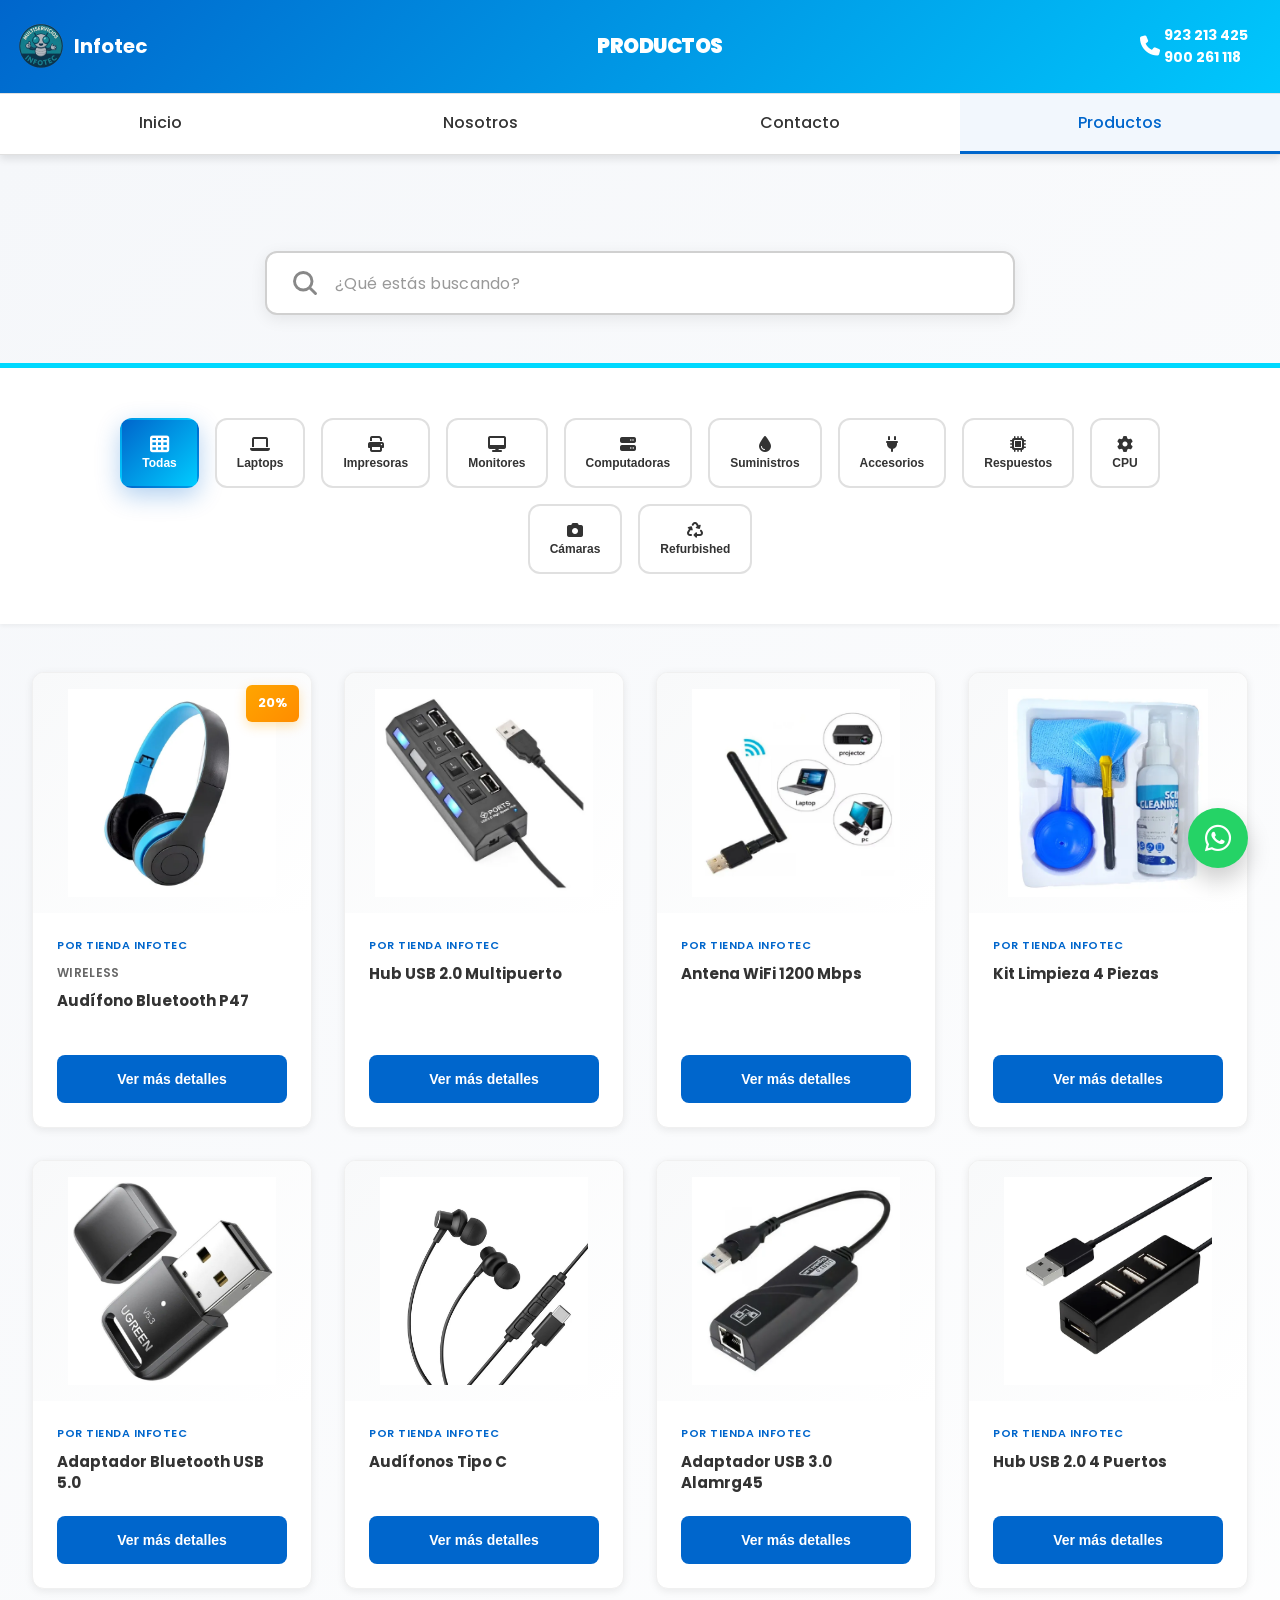
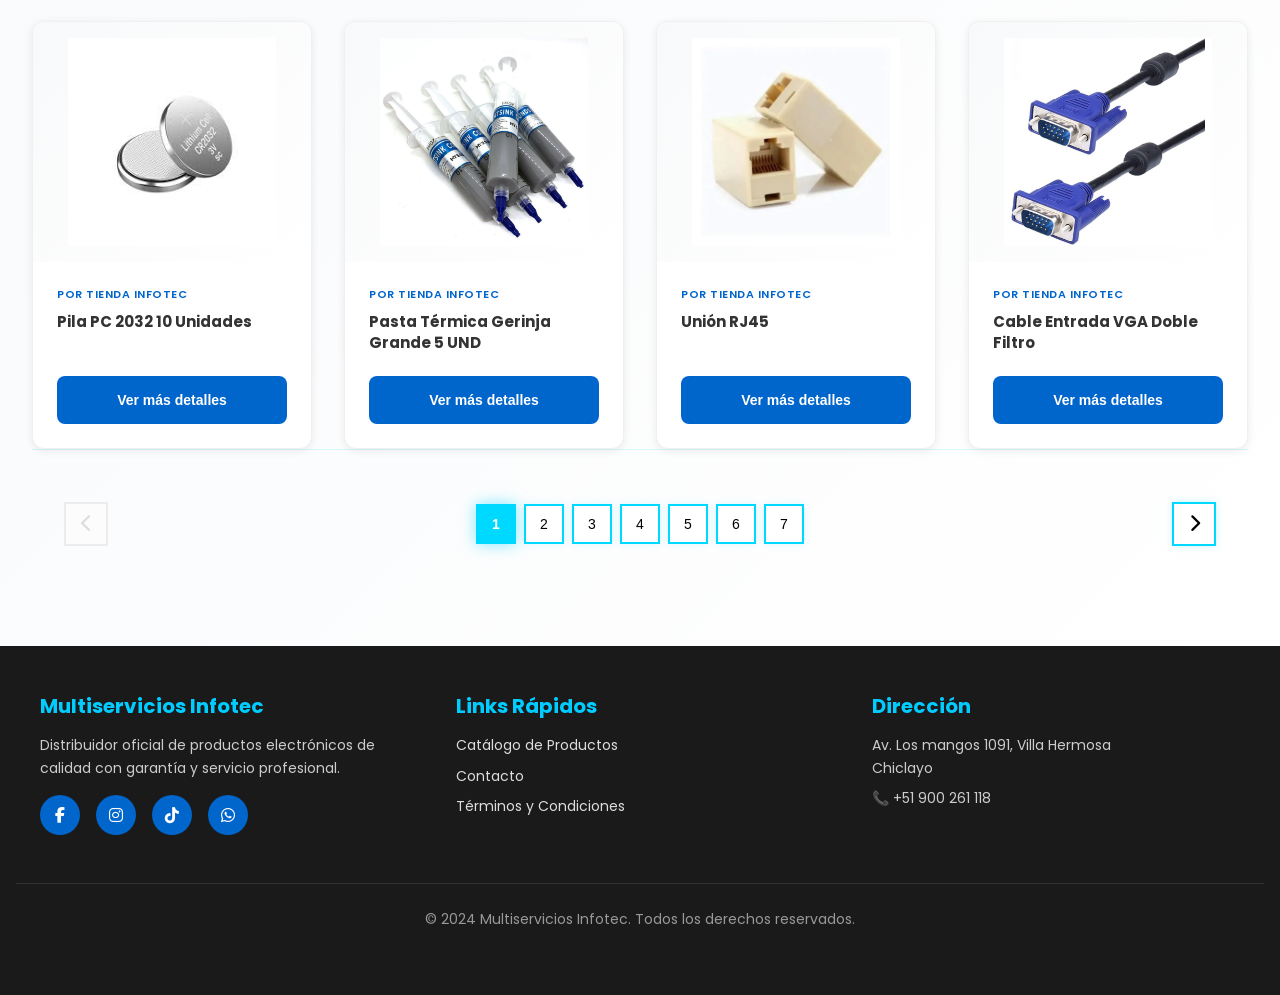
==== commit 530919d1: "Update productos.html" ====
--- a/productos.html
+++ b/productos.html
@@ -33,7 +33,7 @@
             <div class="header-right">
                 <a href="#" class="header-link">
                     <i class="fas fa-phone"> </i>
-                    <span> 923 213 425  <br>  900 261 118</span>
+                    <span> 923 213 425 <br>  900 261 118</span>
                 </a>
             </div>
         </div>
